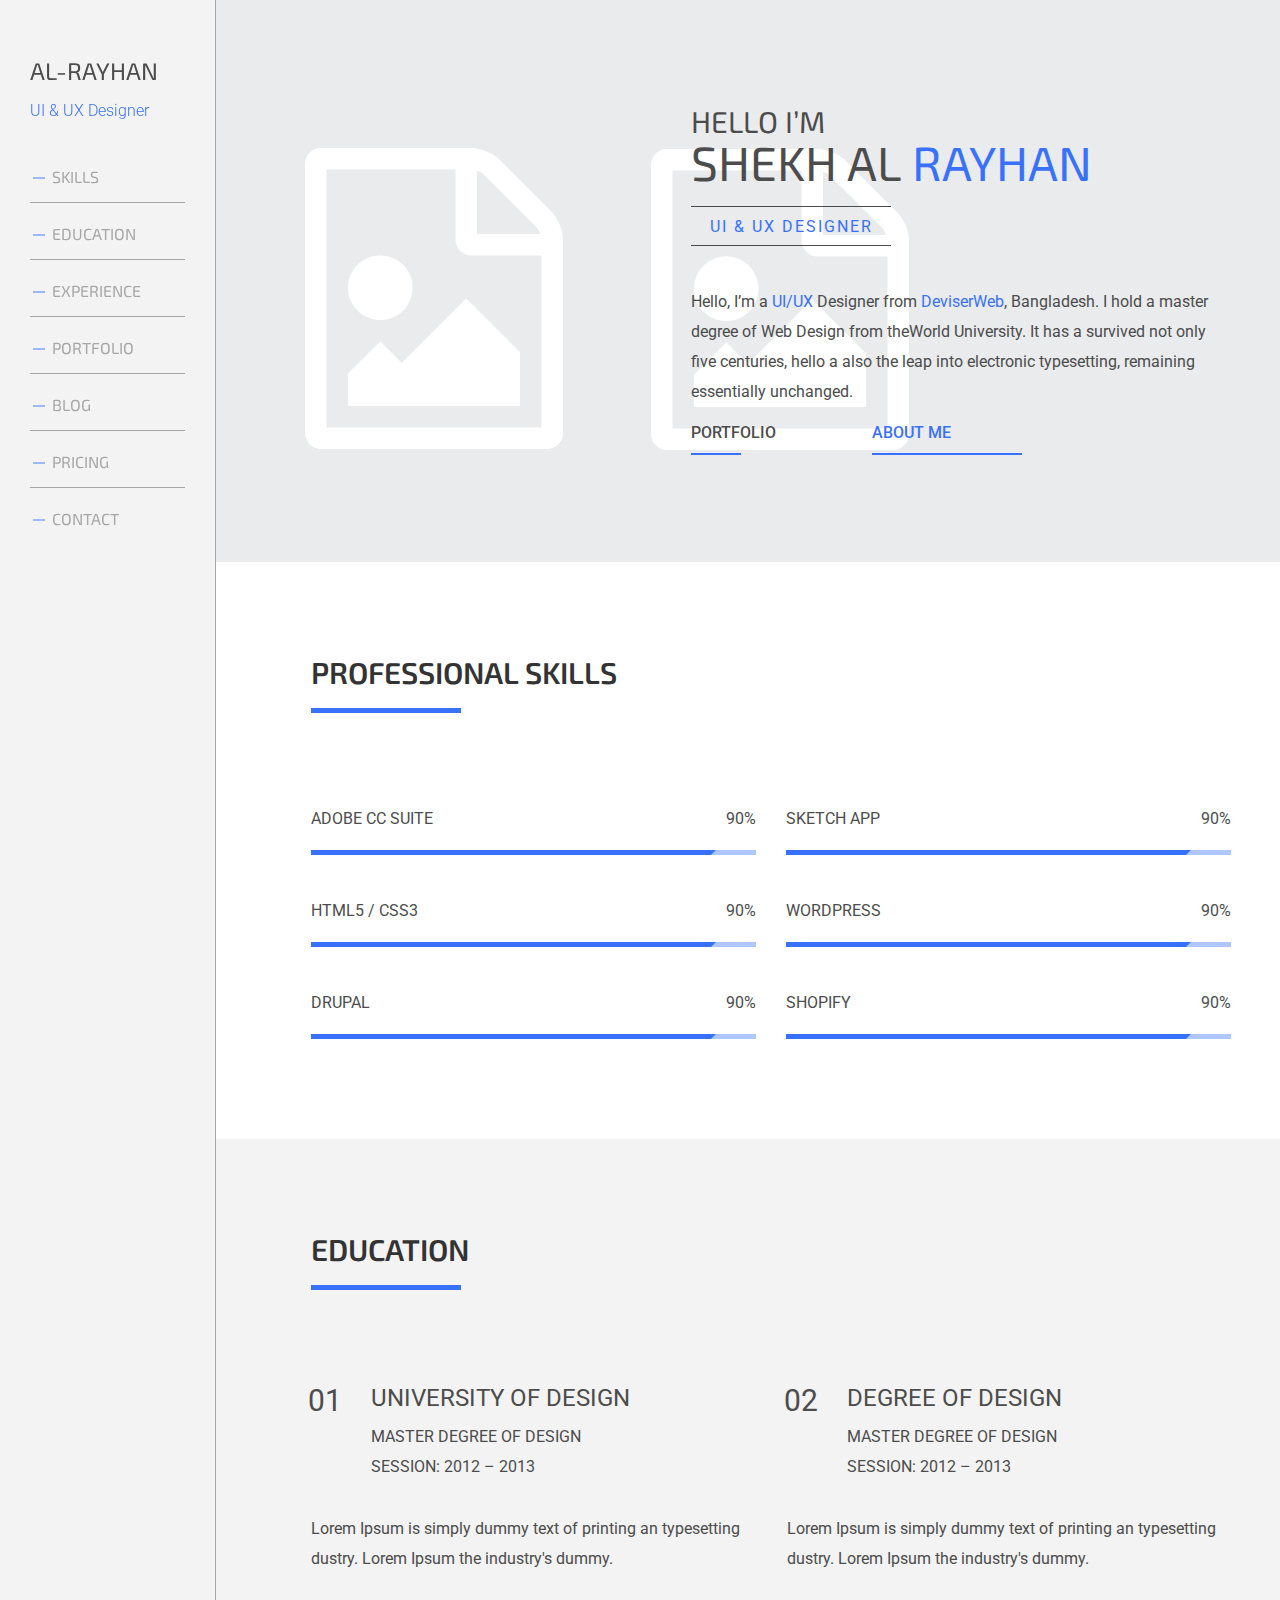
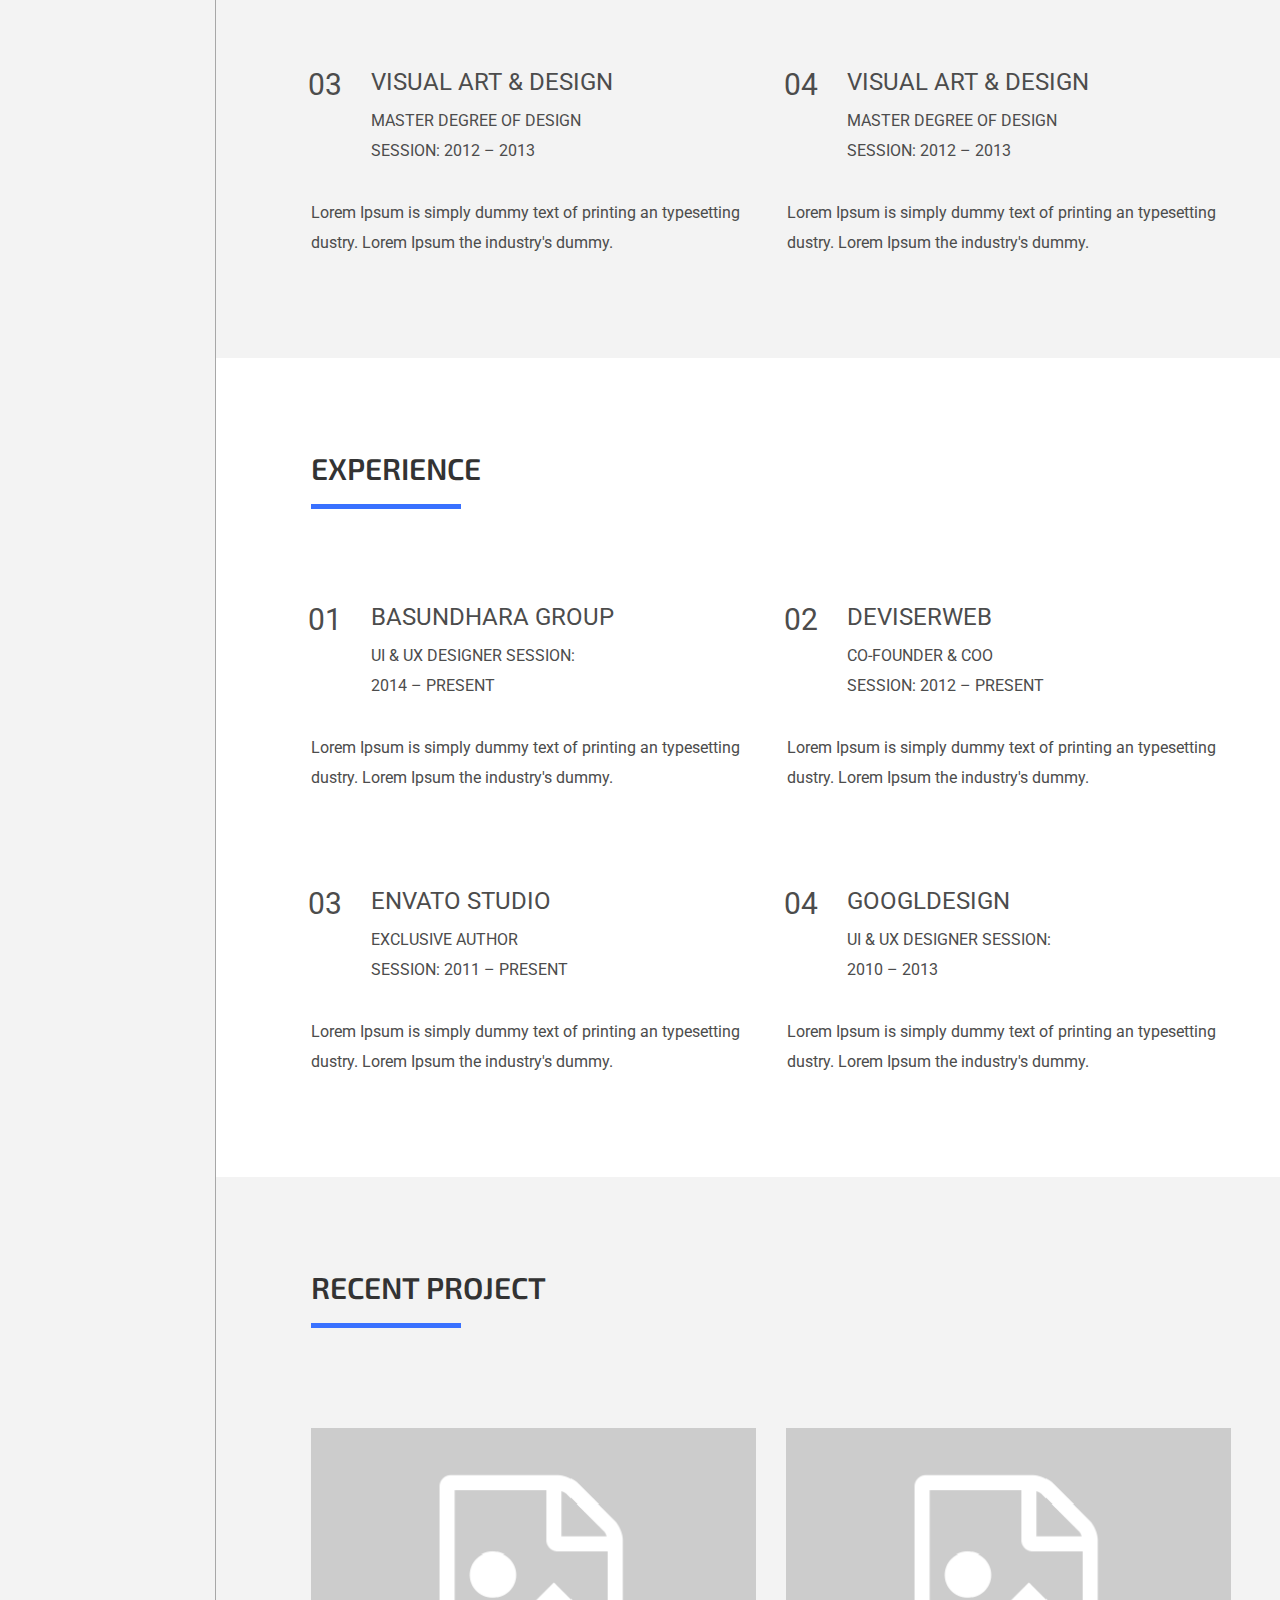
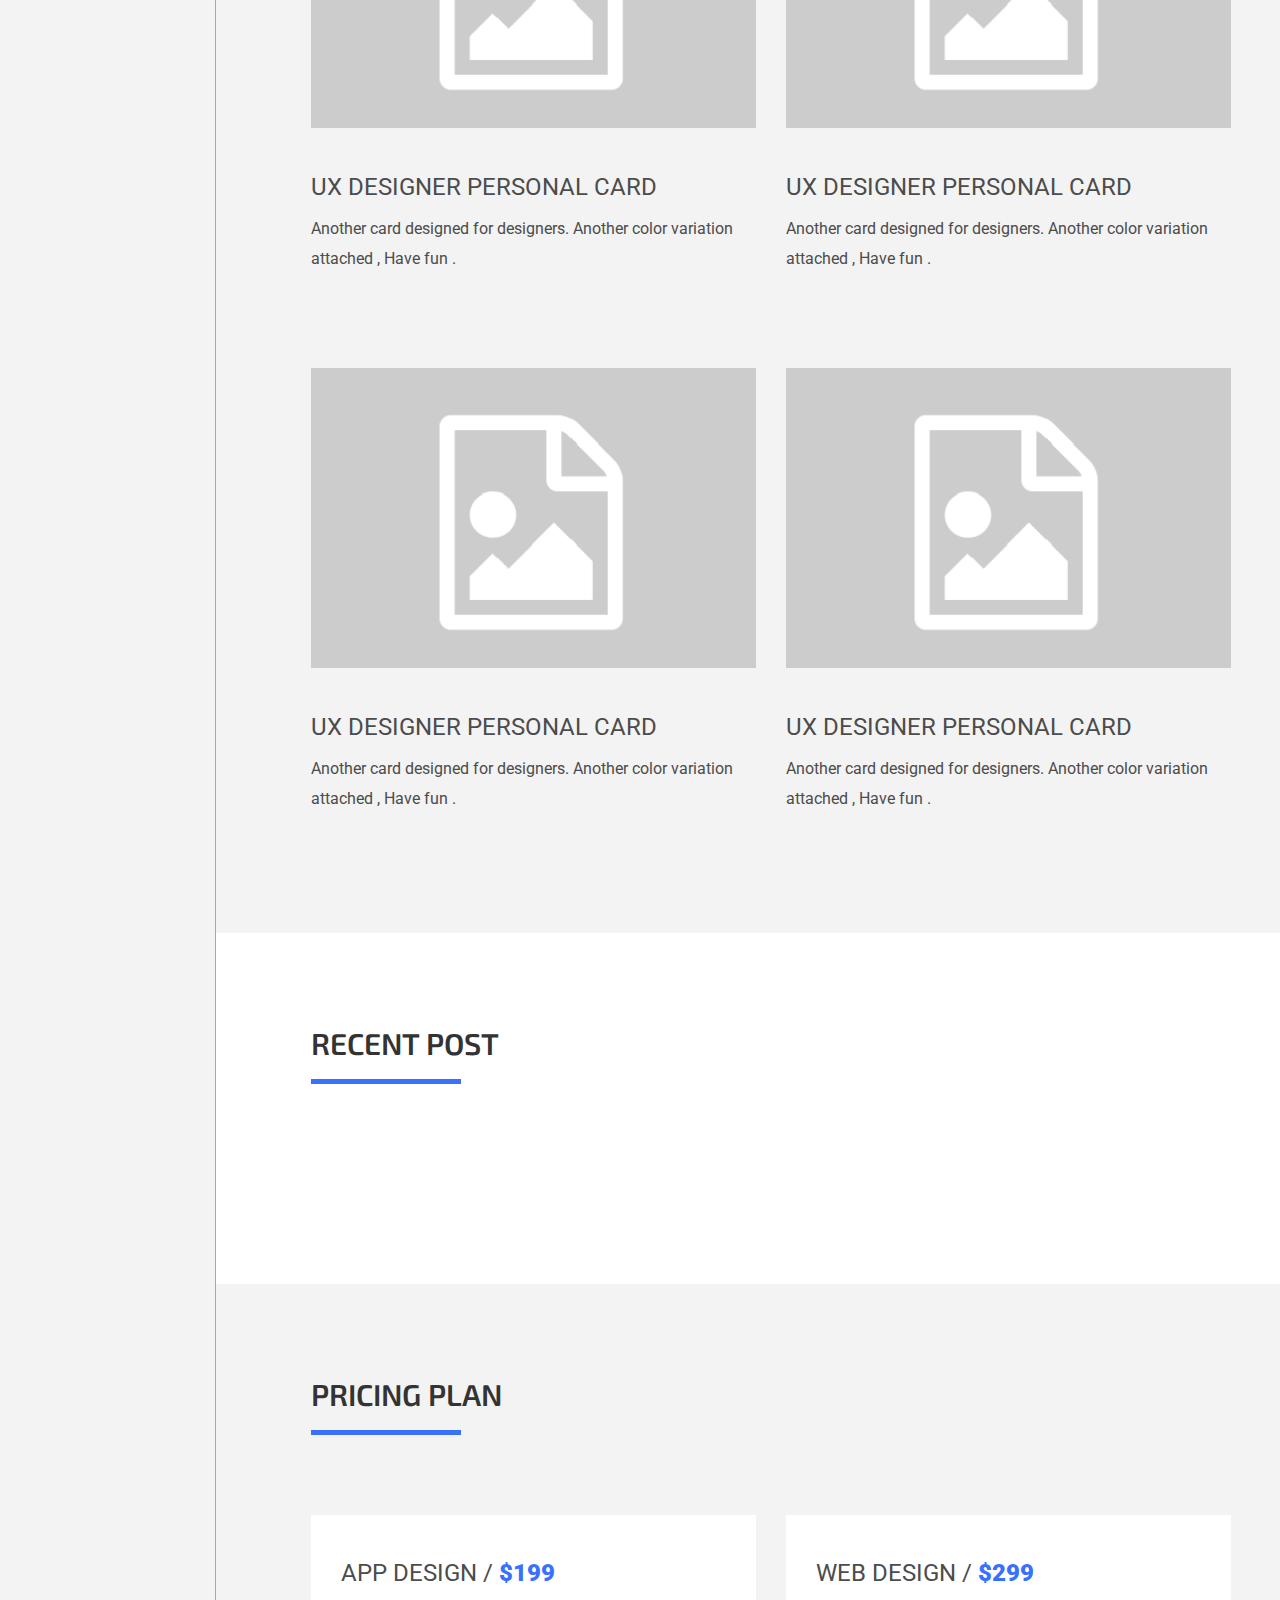
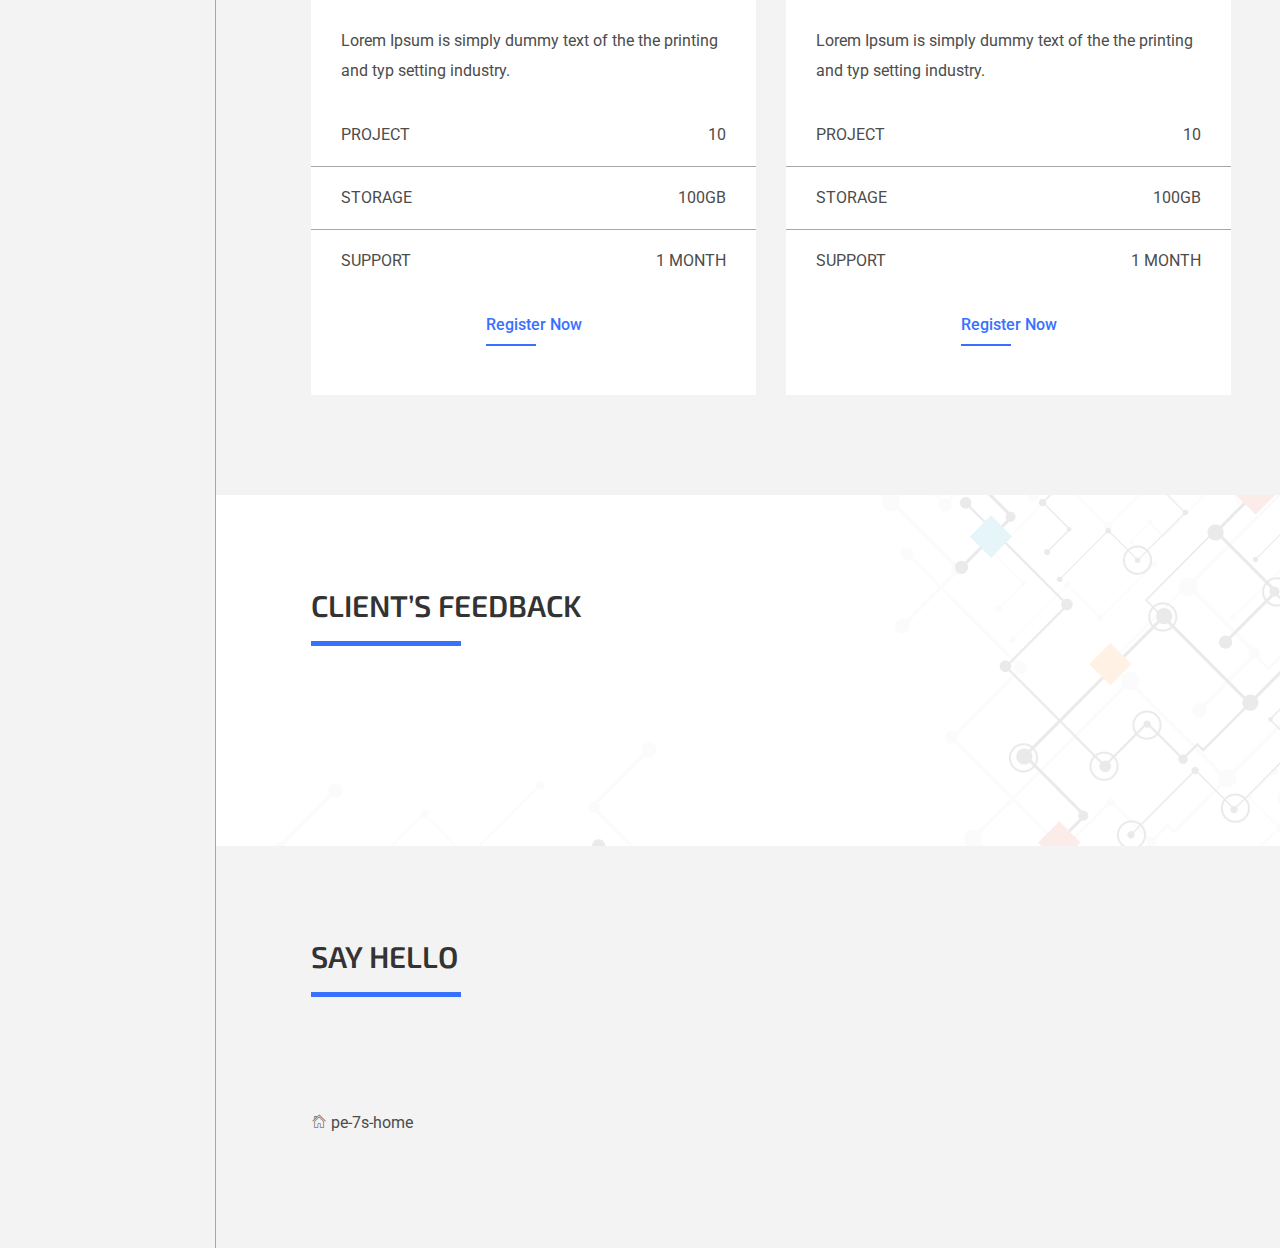
==== For competition/index.html @ 8eac6673 "contunie work for competition in howdyho group" ====
<!DOCTYPE html>
<html lang="en">
<head>
    <meta charset="UTF-8">
    <title>Shekh Al Rayhan`s portfolio</title>

    <link href="https://fonts.googleapis.com/css?family=Exo+2:100,400,600|Roboto:300,400,500,900" rel="stylesheet">
    <link rel="stylesheet" href="fonts/pe-icon-7-stroke/css/pe-icon-7-stroke.css">
    <link rel="stylesheet" href="stylesheets/styles.css">
</head>
<body>
    <header class="header">
        <h1 class="upper" id="aboutMe"><span class="less">Hello I’m </span><br>Shekh Al <span class="text-blue">Rayhan</span></h1>
        <p class="upper text-blue profesion">UI & UX Designer</p>
        <p>Hello, I’m a <span class="text-blue">UI/UX</span> Designer  from <span class="text-blue">DeviserWeb</span>,
            Bangladesh. I hold a master degree of Web Design from theWorld University. It has a survived not only
            five centuries, hello a also the leap into electronic typesetting, remaining essentially unchanged.</p>
        <a href="#portfolio" class="upper">Portfolio</a>
        <a href="#aboutMe" class="upper text-blue me">About Me</a>
    </header>

        <!--  == NAVIGATION ==  -->
    <section class="navigation">
        <h3 class="upper">AL-Rayhan</h3>
        <p class="text-blue">UI & UX Designer</p>
        <nav>
            <ul class="nav-bar">
                <li>
                    <a href="#skills" class="upper">Skills</a>
                </li>
                <li>
                    <a href="#education" class="upper">Education</a>
                </li>
                <li>
                    <a href="#experience" class="upper">Experience</a>
                </li>
                <li>
                    <a href="#portfolio" class="upper">Portfolio</a>
                </li>
                <li>
                    <a href="#" class="upper">Blog</a>
                </li>
                <li>
                    <a href="#" class="upper">Pricing </a>
                </li>
                <li>
                    <a href="#" class="upper">Contact</a>
                </li>
            </ul>
        </nav>
    </section>

        <!-- start PROFESSIONAL SKILLS section-->
    <section class="skills">
        <h2 class="upper" id="skills">Professional skills</h2>
        <ul>
            <li>
                <p class="upper">Adobe CC Suite</p>
                <p class="level-skills">90%</p>
            </li>
            <li>
                <p class="upper">Sketch App</p>
                <p class="level-skills">90%</p>
            </li>
            <li>
                <p class="upper">HTML5 / CSS3</p>
                <p class="level-skills">90%</p>
            </li>
            <li>
                <p class="upper">Wordpress</p>
                <p class="level-skills">90%</p>
            </li>
            <li>
                <p class="upper">Drupal</p>
                <p class="level-skills">90%</p>
            </li>
            <li>
                <p class="upper">Shopify</p>
                <p class="level-skills">90%</p>
            </li>
        </ul>
    </section>

        <!-- start Education section-->
    <section class="education">
        <h2 class="upper" id="education">Education</h2>
        <ul>
            <li>
                <span class="number-li">01</span>
                <div class="header-li">
                    <h3 class="upper">University of Design</h3>
                    <p class="upper">Master degree of design
                        Session: 2012 – 2013</p>
                </div>
                <p>Lorem Ipsum is simply dummy text of printing an typesetting dustry. Lorem Ipsum the
                    industry's dummy.</p>
            </li>
            <li>
                <span class="number-li">02</span>
                <div class="header-li">
                    <h3 class="upper">Degree of Design</h3>
                    <p class="upper">Master degree of design
                        Session: 2012 – 2013</p>
                </div>
                <p>Lorem Ipsum is simply dummy text of printing an typesetting dustry. Lorem Ipsum the
                    industry's dummy.</p>
            </li>
            <li>
                <span class="number-li">03</span>
                <div class="header-li">
                    <h3 class="upper">Visual Art & Design</h3>
                    <p class="upper">Master degree of design
                        Session: 2012 – 2013</p>
                </div>
                <p>Lorem Ipsum is simply dummy text of printing an typesetting dustry. Lorem Ipsum the
                    industry's dummy.</p>
            </li>
            <li>
                <span class="number-li">04</span>
                <div class="header-li">
                    <h3 class="upper">Visual Art & Design</h3>
                    <p class="upper">Master degree of design
                        Session: 2012 – 2013</p>
                </div>
                <p>Lorem Ipsum is simply dummy text of printing an typesetting dustry. Lorem Ipsum the
                    industry's dummy.</p>
            </li>
        </ul>
    </section>

        <!-- start Experience section-->
    <section class="experience">
        <h2 class="upper" id="experience">Experience</h2>
        <ul>
            <li>
                <span class="number-li">01</span>
                <div class="header-li">
                    <h3 class="upper">Basundhara Group</h3>
                    <p class="upper">UI & UX Designer
                        Session: 2014 – Present</p>
                </div>
                <p>Lorem Ipsum is simply dummy text of printing an typesetting dustry. Lorem Ipsum the
                    industry's dummy.</p>
            </li>
            <li>
                <span class="number-li">02</span>
                <div class="header-li">
                    <h3 class="upper">DeviserWeb</h3>
                    <p class="upper">Co-Founder & Coo
                        Session: 2012 – Present</p>
                </div>
                <p>Lorem Ipsum is simply dummy text of printing an typesetting dustry. Lorem Ipsum the
                    industry's dummy.</p>
            </li>
            <li>
                <span class="number-li">03</span>
                <div class="header-li">
                    <h3 class="upper">Envato Studio</h3>
                    <p class="upper">Exclusive author
                        Session: 2011 – Present</p>
                </div>
                <p>Lorem Ipsum is simply dummy text of printing an typesetting dustry. Lorem Ipsum the
                    industry's dummy.</p>
            </li>
            <li>
                <span class="number-li">04</span>
                <div class="header-li">
                    <h3 class="upper">GooglDesign</h3>
                    <p class="upper">UI & UX Designer
                        Session: 2010 – 2013</p>
                </div>
                <p>Lorem Ipsum is simply dummy text of printing an typesetting dustry. Lorem Ipsum the
                    industry's dummy.</p>
            </li>
        </ul>
    </section>

        <!-- start Portfolio section-->
    <section class="portfolio">
        <h2 class="upper" id="portfolio">Recent Project</h2>
        <ul>
            <li>
                <img src="images/portfolio-img.png" alt="Portfolio">
                <h3 class="upper">UX Designer Personal Card</h3>
                <p>Another card designed for designers. Another color variation attached ,  Have fun .</p>
            </li>
            <li>
                <img src="images/portfolio-img.png" alt="Portfolio">
                <h3 class="upper">UX Designer Personal Card</h3>
                <p>Another card designed for designers. Another color variation attached ,  Have fun .</p>
            </li>
            <li>
                <img src="images/portfolio-img.png" alt="Portfolio">
                <h3 class="upper">UX Designer Personal Card</h3>
                <p>Another card designed for designers. Another color variation attached ,  Have fun .</p>
            </li>
            <li>
                <img src="images/portfolio-img.png" alt="Portfolio">
                <h3 class="upper">UX Designer Personal Card</h3>
                <p>Another card designed for designers. Another color variation attached ,  Have fun .</p>
            </li>
        </ul>
    </section>

        <!-- start Recent Post section -->
    <section class="blog">
        <h2 class="upper">Recent Post</h2>

    </section>

        <!-- start Pricing Plan section -->
    <section class="pricing">
        <h2 class="upper">Pricing Plan</h2>
        <div class="examples">
            <div class="price-example">
                <h3 class="upper">App Design / <span class="text-blue">$199</span></h3>
                <p>Lorem Ipsum is simply dummy text of the the printing and typ setting industry.</p>
                <ul>
                    <li class="upper">
                        <p>Project </p>
                        <p>10</p>
                    </li>
                    <li class="upper">
                        <p>Storage</p>
                        <p>100gb</p>
                    </li>
                    <li class="upper">
                        <p>Support</p>
                        <p>1 month</p>
                    </li>
                </ul>
                <a href="#" class="text-blue">Register Now</a>
            </div>
            <div class="price-example">
                <h3 class="upper">Web Design / <span class="text-blue">$299</span></h3>
                <p>Lorem Ipsum is simply dummy text of the the printing and typ setting industry.</p>
                <ul>
                    <li class="upper">
                        <p>Project </p>
                        <p>10</p>
                    </li>
                    <li class="upper">
                        <p>Storage</p>
                        <p>100gb</p>
                    </li>
                    <li class="upper">
                        <p>Support</p>
                        <p>1 month</p>
                    </li>
                </ul>
                <a href="#" class="text-blue">Register Now</a>
            </div>
        </div>
    </section>


        <!-- start Client’s Feedback section -->
    <section class="feedback">
        <h2 class="upper">Client’s Feedback</h2>

    </section>


        <!-- start Say Hello section -->
    <section class="contact">
        <h2 class="upper">Say Hello</h2>
        <div class="flexes">
            <div class="contacts">
                <div class="">
                    <p><i class="pe-7s-home pe-x3"></i> pe-7s-home</p>

                </div>
                <div class=""></div>
                <div class="social">
                    <a href="#"><i class="fa fa-facebook" aria-hidden="true"></i></a>
                    <a href="#"><i class="fa fa-dribbble" aria-hidden="true"></i></a>
                    <a href="#"><i class="fa fa-twitter" aria-hidden="true"></i></a>
                    <a href="#"><i class="fa fa-linkedin" aria-hidden="true"></i></a>
                </div>
            </div>
            <form action="">




            </form>
        </div>


    </section>





</body>
</html>
---- For competition/fonts/pe-icon-7-stroke/css/pe-icon-7-stroke.css ----
@font-face {
	font-family: 'Pe-icon-7-stroke';
	src:url('../fonts/Pe-icon-7-stroke.eot?d7yf1v');
	src:url('../fonts/Pe-icon-7-stroke.eot?#iefixd7yf1v') format('embedded-opentype'),
		url('../fonts/Pe-icon-7-stroke.woff?d7yf1v') format('woff'),
		url('../fonts/Pe-icon-7-stroke.ttf?d7yf1v') format('truetype'),
		url('../fonts/Pe-icon-7-stroke.svg?d7yf1v#Pe-icon-7-stroke') format('svg');
	font-weight: normal;
	font-style: normal;
}

[class^="pe-7s-"], [class*=" pe-7s-"] {
	display: inline-block;
	font-family: 'Pe-icon-7-stroke';
	speak: none;
	font-style: normal;
	font-weight: normal;
	font-variant: normal;
	text-transform: none;
	line-height: 1;

	/* Better Font Rendering =========== */
	-webkit-font-smoothing: antialiased;
	-moz-osx-font-smoothing: grayscale;
}

.pe-7s-album:before {
	content: "\e6aa";
}
.pe-7s-arc:before {
	content: "\e6ab";
}
.pe-7s-back-2:before {
	content: "\e6ac";
}
.pe-7s-bandaid:before {
	content: "\e6ad";
}
.pe-7s-car:before {
	content: "\e6ae";
}
.pe-7s-diamond:before {
	content: "\e6af";
}
.pe-7s-door-lock:before {
	content: "\e6b0";
}
.pe-7s-eyedropper:before {
	content: "\e6b1";
}
.pe-7s-female:before {
	content: "\e6b2";
}
.pe-7s-gym:before {
	content: "\e6b3";
}
.pe-7s-hammer:before {
	content: "\e6b4";
}
.pe-7s-headphones:before {
	content: "\e6b5";
}
.pe-7s-helm:before {
	content: "\e6b6";
}
.pe-7s-hourglass:before {
	content: "\e6b7";
}
.pe-7s-leaf:before {
	content: "\e6b8";
}
.pe-7s-magic-wand:before {
	content: "\e6b9";
}
.pe-7s-male:before {
	content: "\e6ba";
}
.pe-7s-map-2:before {
	content: "\e6bb";
}
.pe-7s-next-2:before {
	content: "\e6bc";
}
.pe-7s-paint-bucket:before {
	content: "\e6bd";
}
.pe-7s-pendrive:before {
	content: "\e6be";
}
.pe-7s-photo:before {
	content: "\e6bf";
}
.pe-7s-piggy:before {
	content: "\e6c0";
}
.pe-7s-plugin:before {
	content: "\e6c1";
}
.pe-7s-refresh-2:before {
	content: "\e6c2";
}
.pe-7s-rocket:before {
	content: "\e6c3";
}
.pe-7s-settings:before {
	content: "\e6c4";
}
.pe-7s-shield:before {
	content: "\e6c5";
}
.pe-7s-smile:before {
	content: "\e6c6";
}
.pe-7s-usb:before {
	content: "\e6c7";
}
.pe-7s-vector:before {
	content: "\e6c8";
}
.pe-7s-wine:before {
	content: "\e6c9";
}
.pe-7s-cloud-upload:before {
	content: "\e68a";
}
.pe-7s-cash:before {
	content: "\e68c";
}
.pe-7s-close:before {
	content: "\e680";
}
.pe-7s-bluetooth:before {
	content: "\e68d";
}
.pe-7s-cloud-download:before {
	content: "\e68b";
}
.pe-7s-way:before {
	content: "\e68e";
}
.pe-7s-close-circle:before {
	content: "\e681";
}
.pe-7s-id:before {
	content: "\e68f";
}
.pe-7s-angle-up:before {
	content: "\e682";
}
.pe-7s-wristwatch:before {
	content: "\e690";
}
.pe-7s-angle-up-circle:before {
	content: "\e683";
}
.pe-7s-world:before {
	content: "\e691";
}
.pe-7s-angle-right:before {
	content: "\e684";
}
.pe-7s-volume:before {
	content: "\e692";
}
.pe-7s-angle-right-circle:before {
	content: "\e685";
}
.pe-7s-users:before {
	content: "\e693";
}
.pe-7s-angle-left:before {
	content: "\e686";
}
.pe-7s-user-female:before {
	content: "\e694";
}
.pe-7s-angle-left-circle:before {
	content: "\e687";
}
.pe-7s-up-arrow:before {
	content: "\e695";
}
.pe-7s-angle-down:before {
	content: "\e688";
}
.pe-7s-switch:before {
	content: "\e696";
}
.pe-7s-angle-down-circle:before {
	content: "\e689";
}
.pe-7s-scissors:before {
	content: "\e697";
}
.pe-7s-wallet:before {
	content: "\e600";
}
.pe-7s-safe:before {
	content: "\e698";
}
.pe-7s-volume2:before {
	content: "\e601";
}
.pe-7s-volume1:before {
	content: "\e602";
}
.pe-7s-voicemail:before {
	content: "\e603";
}
.pe-7s-video:before {
	content: "\e604";
}
.pe-7s-user:before {
	content: "\e605";
}
.pe-7s-upload:before {
	content: "\e606";
}
.pe-7s-unlock:before {
	content: "\e607";
}
.pe-7s-umbrella:before {
	content: "\e608";
}
.pe-7s-trash:before {
	content: "\e609";
}
.pe-7s-tools:before {
	content: "\e60a";
}
.pe-7s-timer:before {
	content: "\e60b";
}
.pe-7s-ticket:before {
	content: "\e60c";
}
.pe-7s-target:before {
	content: "\e60d";
}
.pe-7s-sun:before {
	content: "\e60e";
}
.pe-7s-study:before {
	content: "\e60f";
}
.pe-7s-stopwatch:before {
	content: "\e610";
}
.pe-7s-star:before {
	content: "\e611";
}
.pe-7s-speaker:before {
	content: "\e612";
}
.pe-7s-signal:before {
	content: "\e613";
}
.pe-7s-shuffle:before {
	content: "\e614";
}
.pe-7s-shopbag:before {
	content: "\e615";
}
.pe-7s-share:before {
	content: "\e616";
}
.pe-7s-server:before {
	content: "\e617";
}
.pe-7s-search:before {
	content: "\e618";
}
.pe-7s-film:before {
	content: "\e6a5";
}
.pe-7s-science:before {
	content: "\e619";
}
.pe-7s-disk:before {
	content: "\e6a6";
}
.pe-7s-ribbon:before {
	content: "\e61a";
}
.pe-7s-repeat:before {
	content: "\e61b";
}
.pe-7s-refresh:before {
	content: "\e61c";
}
.pe-7s-add-user:before {
	content: "\e6a9";
}
.pe-7s-refresh-cloud:before {
	content: "\e61d";
}
.pe-7s-paperclip:before {
	content: "\e69c";
}
.pe-7s-radio:before {
	content: "\e61e";
}
.pe-7s-note2:before {
	content: "\e69d";
}
.pe-7s-print:before {
	content: "\e61f";
}
.pe-7s-network:before {
	content: "\e69e";
}
.pe-7s-prev:before {
	content: "\e620";
}
.pe-7s-mute:before {
	content: "\e69f";
}
.pe-7s-power:before {
	content: "\e621";
}
.pe-7s-medal:before {
	content: "\e6a0";
}
.pe-7s-portfolio:before {
	content: "\e622";
}
.pe-7s-like2:before {
	content: "\e6a1";
}
.pe-7s-plus:before {
	content: "\e623";
}
.pe-7s-left-arrow:before {
	content: "\e6a2";
}
.pe-7s-play:before {
	content: "\e624";
}
.pe-7s-key:before {
	content: "\e6a3";
}
.pe-7s-plane:before {
	content: "\e625";
}
.pe-7s-joy:before {
	content: "\e6a4";
}
.pe-7s-photo-gallery:before {
	content: "\e626";
}
.pe-7s-pin:before {
	content: "\e69b";
}
.pe-7s-phone:before {
	content: "\e627";
}
.pe-7s-plug:before {
	content: "\e69a";
}
.pe-7s-pen:before {
	content: "\e628";
}
.pe-7s-right-arrow:before {
	content: "\e699";
}
.pe-7s-paper-plane:before {
	content: "\e629";
}
.pe-7s-delete-user:before {
	content: "\e6a7";
}
.pe-7s-paint:before {
	content: "\e62a";
}
.pe-7s-bottom-arrow:before {
	content: "\e6a8";
}
.pe-7s-notebook:before {
	content: "\e62b";
}
.pe-7s-note:before {
	content: "\e62c";
}
.pe-7s-next:before {
	content: "\e62d";
}
.pe-7s-news-paper:before {
	content: "\e62e";
}
.pe-7s-musiclist:before {
	content: "\e62f";
}
.pe-7s-music:before {
	content: "\e630";
}
.pe-7s-mouse:before {
	content: "\e631";
}
.pe-7s-more:before {
	content: "\e632";
}
.pe-7s-moon:before {
	content: "\e633";
}
.pe-7s-monitor:before {
	content: "\e634";
}
.pe-7s-micro:before {
	content: "\e635";
}
.pe-7s-menu:before {
	content: "\e636";
}
.pe-7s-map:before {
	content: "\e637";
}
.pe-7s-map-marker:before {
	content: "\e638";
}
.pe-7s-mail:before {
	content: "\e639";
}
.pe-7s-mail-open:before {
	content: "\e63a";
}
.pe-7s-mail-open-file:before {
	content: "\e63b";
}
.pe-7s-magnet:before {
	content: "\e63c";
}
.pe-7s-loop:before {
	content: "\e63d";
}
.pe-7s-look:before {
	content: "\e63e";
}
.pe-7s-lock:before {
	content: "\e63f";
}
.pe-7s-lintern:before {
	content: "\e640";
}
.pe-7s-link:before {
	content: "\e641";
}
.pe-7s-like:before {
	content: "\e642";
}
.pe-7s-light:before {
	content: "\e643";
}
.pe-7s-less:before {
	content: "\e644";
}
.pe-7s-keypad:before {
	content: "\e645";
}
.pe-7s-junk:before {
	content: "\e646";
}
.pe-7s-info:before {
	content: "\e647";
}
.pe-7s-home:before {
	content: "\e648";
}
.pe-7s-help2:before {
	content: "\e649";
}
.pe-7s-help1:before {
	content: "\e64a";
}
.pe-7s-graph3:before {
	content: "\e64b";
}
.pe-7s-graph2:before {
	content: "\e64c";
}
.pe-7s-graph1:before {
	content: "\e64d";
}
.pe-7s-graph:before {
	content: "\e64e";
}
.pe-7s-global:before {
	content: "\e64f";
}
.pe-7s-gleam:before {
	content: "\e650";
}
.pe-7s-glasses:before {
	content: "\e651";
}
.pe-7s-gift:before {
	content: "\e652";
}
.pe-7s-folder:before {
	content: "\e653";
}
.pe-7s-flag:before {
	content: "\e654";
}
.pe-7s-filter:before {
	content: "\e655";
}
.pe-7s-file:before {
	content: "\e656";
}
.pe-7s-expand1:before {
	content: "\e657";
}
.pe-7s-exapnd2:before {
	content: "\e658";
}
.pe-7s-edit:before {
	content: "\e659";
}
.pe-7s-drop:before {
	content: "\e65a";
}
.pe-7s-drawer:before {
	content: "\e65b";
}
.pe-7s-download:before {
	content: "\e65c";
}
.pe-7s-display2:before {
	content: "\e65d";
}
.pe-7s-display1:before {
	content: "\e65e";
}
.pe-7s-diskette:before {
	content: "\e65f";
}
.pe-7s-date:before {
	content: "\e660";
}
.pe-7s-cup:before {
	content: "\e661";
}
.pe-7s-culture:before {
	content: "\e662";
}
.pe-7s-crop:before {
	content: "\e663";
}
.pe-7s-credit:before {
	content: "\e664";
}
.pe-7s-copy-file:before {
	content: "\e665";
}
.pe-7s-config:before {
	content: "\e666";
}
.pe-7s-compass:before {
	content: "\e667";
}
.pe-7s-comment:before {
	content: "\e668";
}
.pe-7s-coffee:before {
	content: "\e669";
}
.pe-7s-cloud:before {
	content: "\e66a";
}
.pe-7s-clock:before {
	content: "\e66b";
}
.pe-7s-check:before {
	content: "\e66c";
}
.pe-7s-chat:before {
	content: "\e66d";
}
.pe-7s-cart:before {
	content: "\e66e";
}
.pe-7s-camera:before {
	content: "\e66f";
}
.pe-7s-call:before {
	content: "\e670";
}
.pe-7s-calculator:before {
	content: "\e671";
}
.pe-7s-browser:before {
	content: "\e672";
}
.pe-7s-box2:before {
	content: "\e673";
}
.pe-7s-box1:before {
	content: "\e674";
}
.pe-7s-bookmarks:before {
	content: "\e675";
}
.pe-7s-bicycle:before {
	content: "\e676";
}
.pe-7s-bell:before {
	content: "\e677";
}
.pe-7s-battery:before {
	content: "\e678";
}
.pe-7s-ball:before {
	content: "\e679";
}
.pe-7s-back:before {
	content: "\e67a";
}
.pe-7s-attention:before {
	content: "\e67b";
}
.pe-7s-anchor:before {
	content: "\e67c";
}
.pe-7s-albums:before {
	content: "\e67d";
}
.pe-7s-alarm:before {
	content: "\e67e";
}
.pe-7s-airplay:before {
	content: "\e67f";
}
---- For competition/stylesheets/styles.css ----
/* line 2, ../sass/_helper-classes.scss */
.text-blue {
  color: #3971ff;
}
/* line 6, ../sass/_helper-classes.scss */
.text-center {
  text-align: center;
}

/* line 11, ../sass/_helper-classes.scss */
.upper {
  text-transform: uppercase;
}

/* line 15, ../sass/_helper-classes.scss */
a, a:hover {
  text-decoration: none;
}

/* line 19, ../sass/_helper-classes.scss */
section {
  padding: 0 0 100px 95px;
}

/* line 23, ../sass/_helper-classes.scss */
.flexes {
  display: flex;
}

/*

.just-c-center {
  justify-content: center;
}

.just-c-sp-b {
  justify-content: space-between;
}

.just-c-sp-ar {
  justify-content: space-around;
}

.hidden, .hidden-text {
  display: none;
}*/
/* line 4, ../sass/styles.scss */
body {
  font-family: "Roboto", sans-serif;
  position: relative;
  margin: 0 0 0 215px;
  color: #4c4c4c;
  background-color: #f3f3f3;
  border-left: 1px solid #a7a7a7;
}

/* line 13, ../sass/styles.scss */
h1 {
  margin: 0;
  font-size: 48px;
  line-height: 48px;
  font-weight: 400;
  font-family: "Exo 2", sans-serif;
}

/* line 21, ../sass/styles.scss */
h2 {
  padding-top: 100px;
  margin: 0 0 100px 0;
  font: 600 30px/21px "Exo 2", sans-serif;
  color: #333;
  padding-bottom: 30px;
  position: relative;
}
/* line 29, ../sass/styles.scss */
h2:after {
  content: '';
  position: absolute;
  bottom: 0;
  left: 0;
  width: 150px;
  height: 5px;
  background-color: #3971ff;
}

/* line 40, ../sass/styles.scss */
h3 {
  margin: 0 0 24px 0;
  font: 400 24px/17px "Roboto", sans-serif;
}

/* line 45, ../sass/styles.scss */
p {
  font-size: 16px;
}

/*-----------HEADER section----------*/
/* line 52, ../sass/styles.scss */
.header {
  background: url(../images/image-background.png);
  padding: 90px 0 120px 475px;
}
/* line 57, ../sass/styles.scss */
.header .less {
  font-size: 30px;
  line-height: 21px;
  margin-bottom: 17px;
}
/* line 63, ../sass/styles.scss */
.header .profesion {
  border-top: 1px solid #4c4c4c;
  border-bottom: 1px solid #4c4c4c;
  padding: 14px 0 12px 19px;
  margin-top: 20px;
  margin-bottom: 41px;
  width: 181px;
  line-height: 12px;
  letter-spacing: 2px;
}
/* line 74, ../sass/styles.scss */
.header p {
  width: 535px;
  line-height: 30px;
}
/* line 79, ../sass/styles.scss */
.header a {
  font-weight: 500;
  line-height: 12px;
  padding: 0 62px 13px 0;
  margin-right: 30px;
  color: #4c4c4c;
  position: relative;
  transition: .3s;
}
/* line 88, ../sass/styles.scss */
.header a:before {
  content: "";
  width: 50px;
  height: 2px;
  position: absolute;
  bottom: 0;
  left: 0;
  background-color: #3971ff;
}
/* line 99, ../sass/styles.scss */
.header .me {
  color: #3971ff;
}
/* line 102, ../sass/styles.scss */
.header .me:before {
  width: 150px;
}
/* line 107, ../sass/styles.scss */
.header:before {
  content: '';
  top: 148px;
  left: 89px;
  width: 258px;
  height: 301px;
  background: url(../images/profile-image.png);
  position: absolute;
}

/*---------NAVIGATION section--------*/
/* line 119, ../sass/styles.scss */
.navigation {
  position: fixed;
  top: 0;
  left: 0;
  padding: 62px 0 0 30px;
  font-family: "Exo 2", sans-serif;
}
/* line 126, ../sass/styles.scss */
.navigation h3 {
  margin-bottom: 23px;
  font-family: "Exo 2", sans-serif;
}
/* line 130, ../sass/styles.scss */
.navigation p {
  margin-bottom: 27px;
  font: 300 16px/17px "Roboto", sans-serif;
}
/* line 135, ../sass/styles.scss */
.navigation .nav-bar {
  list-style: none;
  margin: 0;
  padding: 0;
}
/* line 140, ../sass/styles.scss */
.navigation .nav-bar li {
  width: 155px;
  border-bottom: 1px solid #a7a7a7;
  padding: 21px 0 16px 0;
}
/* line 145, ../sass/styles.scss */
.navigation .nav-bar li:last-child {
  border: none;
}
/* line 149, ../sass/styles.scss */
.navigation .nav-bar li a {
  position: relative;
  padding-left: 22px;
  line-height: 11px;
  color: #a7a7a7;
  transition: .3s;
}
/* line 156, ../sass/styles.scss */
.navigation .nav-bar li a:before {
  content: "";
  position: absolute;
  top: 50%;
  left: 3px;
  width: 12px;
  height: 2px;
  background-color: #9db7f9;
  transition: .3s;
}
/* line 169, ../sass/styles.scss */
.navigation .nav-bar li:hover a {
  color: #4c4c4c;
  padding-left: 35px;
}
/* line 173, ../sass/styles.scss */
.navigation .nav-bar li:hover a:before {
  left: 5px;
  width: 24px;
  background-color: #3971ff;
}

/*------PROFESSIONAL SKILLS section---*/
/* line 185, ../sass/styles.scss */
.skills {
  background-color: #fff;
  padding-bottom: 50px;
}
/* line 189, ../sass/styles.scss */
.skills ul {
  display: flex;
  flex-wrap: wrap;
  list-style: none;
  margin: 0;
  padding: 0;
}
/* line 197, ../sass/styles.scss */
.skills li {
  display: flex;
  justify-content: space-between;
  width: 445px;
  margin: 0 30px 50px 0;
  padding-bottom: 25px;
  border-bottom: 5px solid #b0c6ff;
  position: relative;
}
/* line 206, ../sass/styles.scss */
.skills li:before {
  content: '';
  position: absolute;
  background-color: #3971ff;
  height: 5px;
  width: 400px;
  bottom: -5px;
  left: 0;
}
/* line 216, ../sass/styles.scss */
.skills li:after {
  content: '';
  position: absolute;
  bottom: -5px;
  left: 395px;
  height: 0;
  width: 0;
  border-top: 5px solid #3971ff;
  border-right: 5px solid transparent;
  border-left: 5px solid transparent;
}
/* line 229, ../sass/styles.scss */
.skills p {
  line-height: 12px;
  margin: 0;
}

/*---------EDUCATION section---------*/
/* line 236, ../sass/styles.scss */
.education, .experience {
  padding-bottom: 0;
}
/* line 239, ../sass/styles.scss */
.education ul, .experience ul {
  display: flex;
  flex-wrap: wrap;
  list-style: none;
  margin: 0;
  padding: 0;
}
/* line 246, ../sass/styles.scss */
.education ul li, .experience ul li {
  width: 435px;
  margin: 0 41px 100px 0;
  position: relative;
}
/* line 253, ../sass/styles.scss */
.education ul li:hover .number-li, .experience ul li:hover .number-li {
  color: #3971ff;
}
/* line 257, ../sass/styles.scss */
.education ul li:hover h3, .experience ul li:hover h3 {
  color: #3971ff;
}
/* line 263, ../sass/styles.scss */
.education ul .number-li, .experience ul .number-li {
  position: absolute;
  top: 0;
  left: -3px;
  font-size: 30px;
  line-height: 22px;
  transition: .3s;
}
/* line 272, ../sass/styles.scss */
.education ul .header-li, .experience ul .header-li {
  margin-left: 60px;
}
/* line 275, ../sass/styles.scss */
.education ul .header-li h3, .experience ul .header-li h3 {
  line-height: 17px;
  margin-bottom: 0;
  transition: .3s;
}
/* line 281, ../sass/styles.scss */
.education ul .header-li p, .experience ul .header-li p {
  width: 215px;
  margin: 15px 0 32px 0;
}
/* line 287, ../sass/styles.scss */
.education ul p, .experience ul p {
  line-height: 30px;
  margin-bottom: 0;
}

/*--------EXPERIENCE section---------*/
/* line 295, ../sass/styles.scss */
.experience {
  background-color: #fff;
}

/*---------PORTFOLIO section---------*/
/* line 301, ../sass/styles.scss */
.portfolio {
  padding-bottom: 25px;
}
/* line 304, ../sass/styles.scss */
.portfolio ul {
  display: flex;
  flex-wrap: wrap;
  list-style: none;
  margin: 0;
  padding: 0;
}
/* line 311, ../sass/styles.scss */
.portfolio ul li {
  padding: 0;
  width: 445px;
  margin: 0 30px 78px 0;
  position: relative;
}
/* line 317, ../sass/styles.scss */
.portfolio ul li:before {
  content: '';
  position: absolute;
  z-index: 5;
  top: 0;
  left: 0;
  width: 445px;
  height: 300px;
  opacity: 0;
  background-color: #f3f3f3;
  transition: .3s;
}
/* line 332, ../sass/styles.scss */
.portfolio ul li:hover:before {
  opacity: 0.95;
}
/* line 336, ../sass/styles.scss */
.portfolio ul li:hover:after {
  content: '+';
  position: absolute;
  top: 122px;
  left: 193px;
  z-index: 10;
  color: #3971ff;
  font-family: "Exo 2", sans-serif;
  font-size: 142px;
  font-weight: 100;
  line-height: 59px;
  text-transform: uppercase;
}
/* line 350, ../sass/styles.scss */
.portfolio ul li:hover img {
  box-shadow: 0 10px 10px rgba(0, 0, 0, 0.2);
}
/* line 356, ../sass/styles.scss */
.portfolio ul img {
  width: 445px;
  height: 300px;
  margin-bottom: 47px;
  transition: .3s;
}
/* line 363, ../sass/styles.scss */
.portfolio ul h3 {
  margin-bottom: 18px;
}
/* line 367, ../sass/styles.scss */
.portfolio ul p {
  line-height: 30px;
}

/*---------RECENT POST section---------*/
/* line 375, ../sass/styles.scss */
.blog {
  background-color: #fff;
}

/*---------PRICING PLAN section---------*/
/* line 384, ../sass/styles.scss */
.pricing h2 {
  margin-bottom: 80px;
}
/* line 388, ../sass/styles.scss */
.pricing p {
  line-height: 30px;
}
/* line 392, ../sass/styles.scss */
.pricing .examples {
  display: flex;
  flex-wrap: wrap;
}
/* line 397, ../sass/styles.scss */
.pricing .price-example {
  background-color: #fff;
  width: 385px;
  padding: 50px 30px 55px 30px;
  margin-right: 30px;
}
/* line 403, ../sass/styles.scss */
.pricing .price-example h3 {
  padding-bottom: 20px;
}
/* line 407, ../sass/styles.scss */
.pricing .price-example span {
  font-weight: 900;
}
/* line 411, ../sass/styles.scss */
.pricing .price-example:hover {
  box-shadow: 0 10px 10px rgba(0, 0, 0, 0.2);
}
/* line 414, ../sass/styles.scss */
.pricing .price-example:hover a:after {
  width: 150px;
}
/* line 420, ../sass/styles.scss */
.pricing ul {
  padding: 0;
  margin: 18px -30px;
}
/* line 425, ../sass/styles.scss */
.pricing li {
  display: flex;
  justify-content: space-between;
  padding: 0 30px;
  border-bottom: 1px solid #a7a7a7;
}
/* line 431, ../sass/styles.scss */
.pricing li:last-child {
  border-bottom: none;
}
/* line 436, ../sass/styles.scss */
.pricing a {
  text-decoration: none;
  border: none;
  background-color: transparent;
  font-weight: 500;
  line-height: 30px;
  margin-left: 145px;
  width: 150px;
  padding-bottom: 12px;
  position: relative;
}
/* line 447, ../sass/styles.scss */
.pricing a:after {
  content: "";
  position: absolute;
  bottom: 0;
  left: 0;
  width: 50px;
  height: 2px;
  background-color: #3971ff;
  transition: .3s;
}

/*---------CLIENT'S FEEDBACK section---------*/
/* line 461, ../sass/styles.scss */
.feedback {
  background-image: url("../images/background-feedback.png");
}

/*---------SAY HELLO (contact) section---------*/
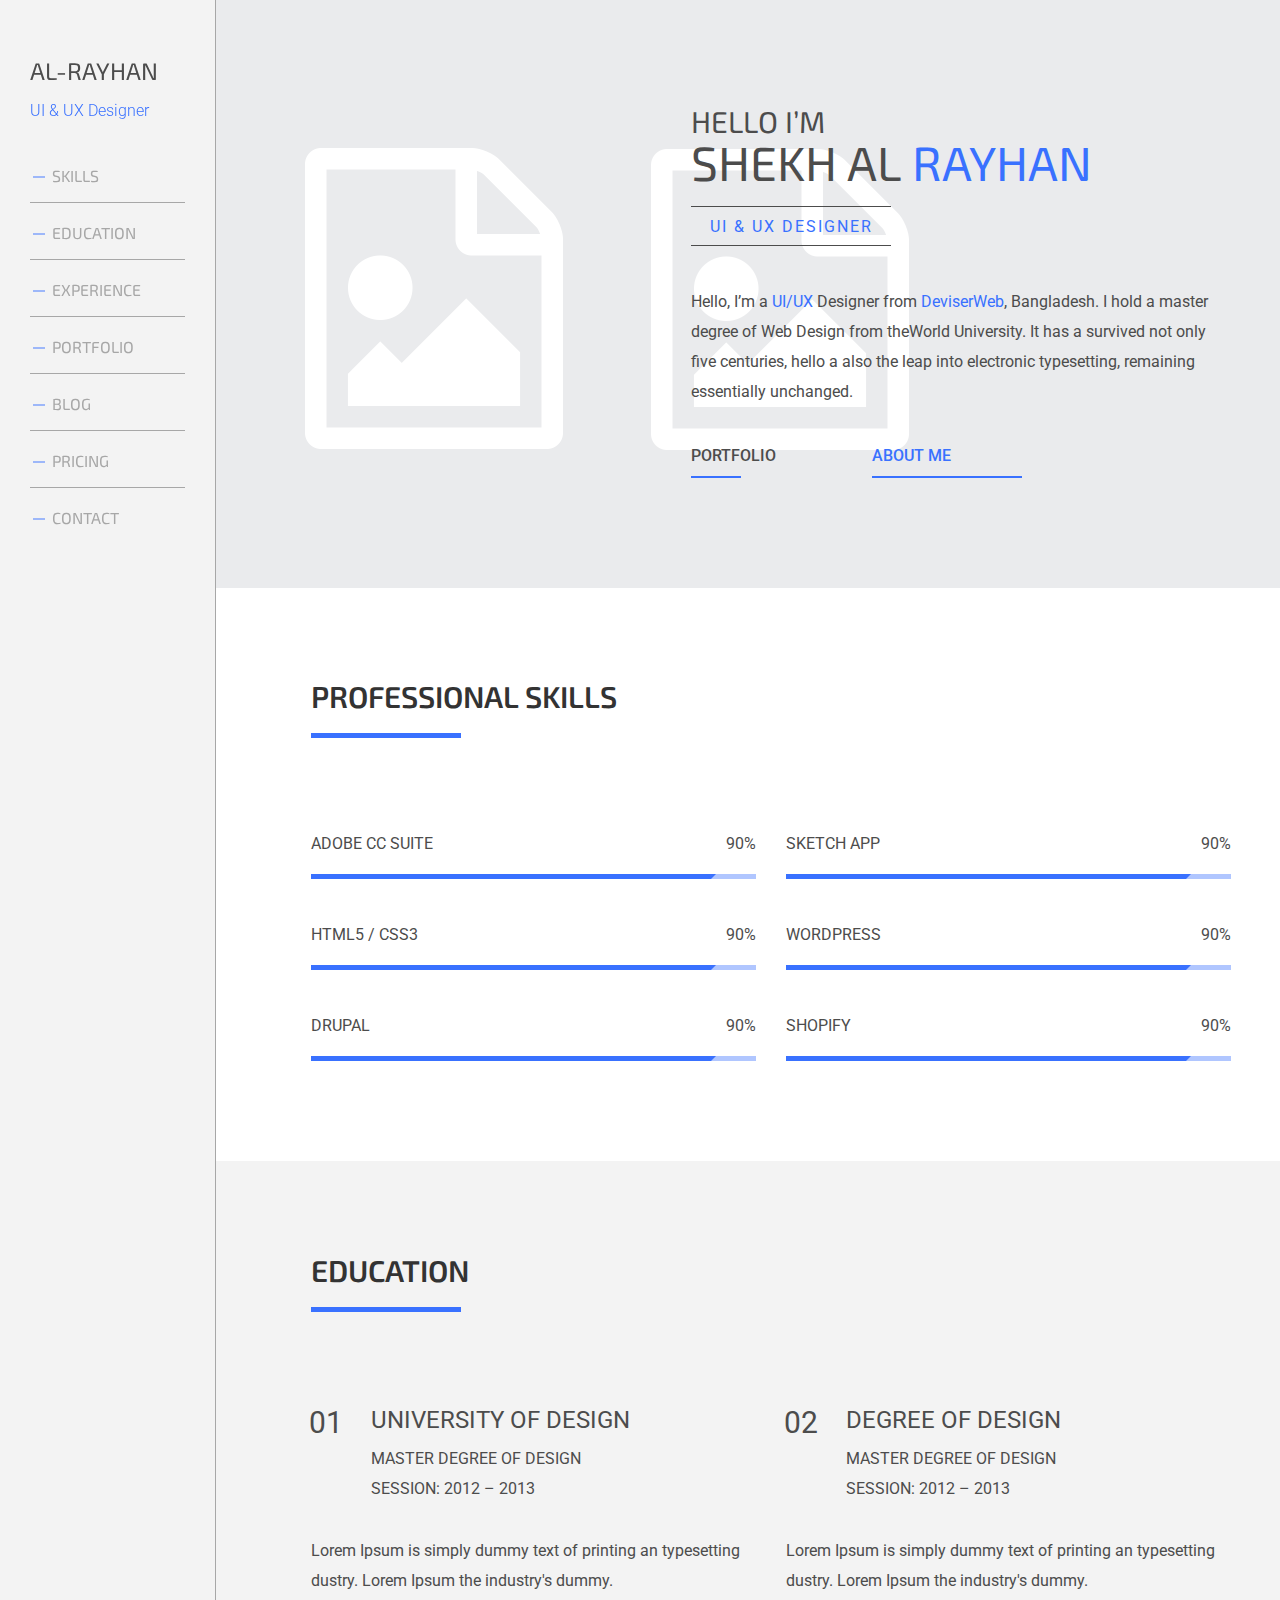
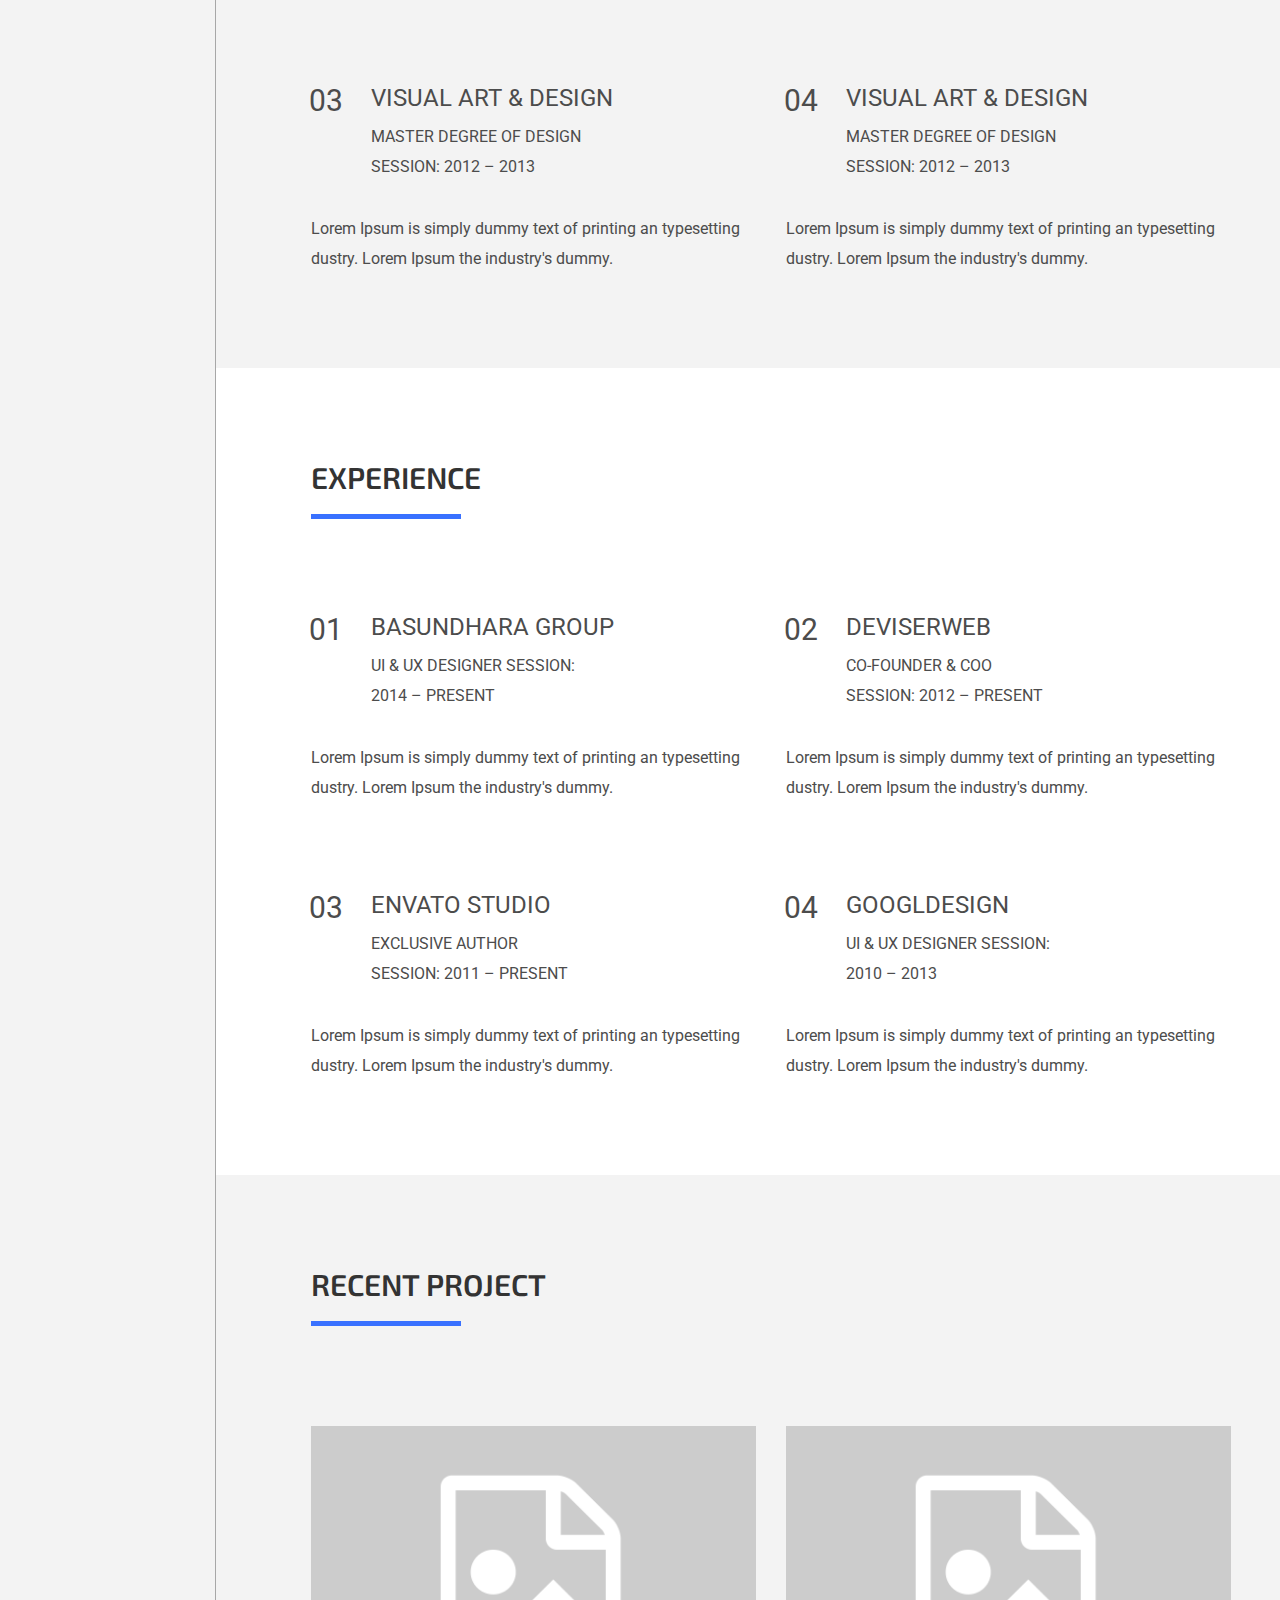
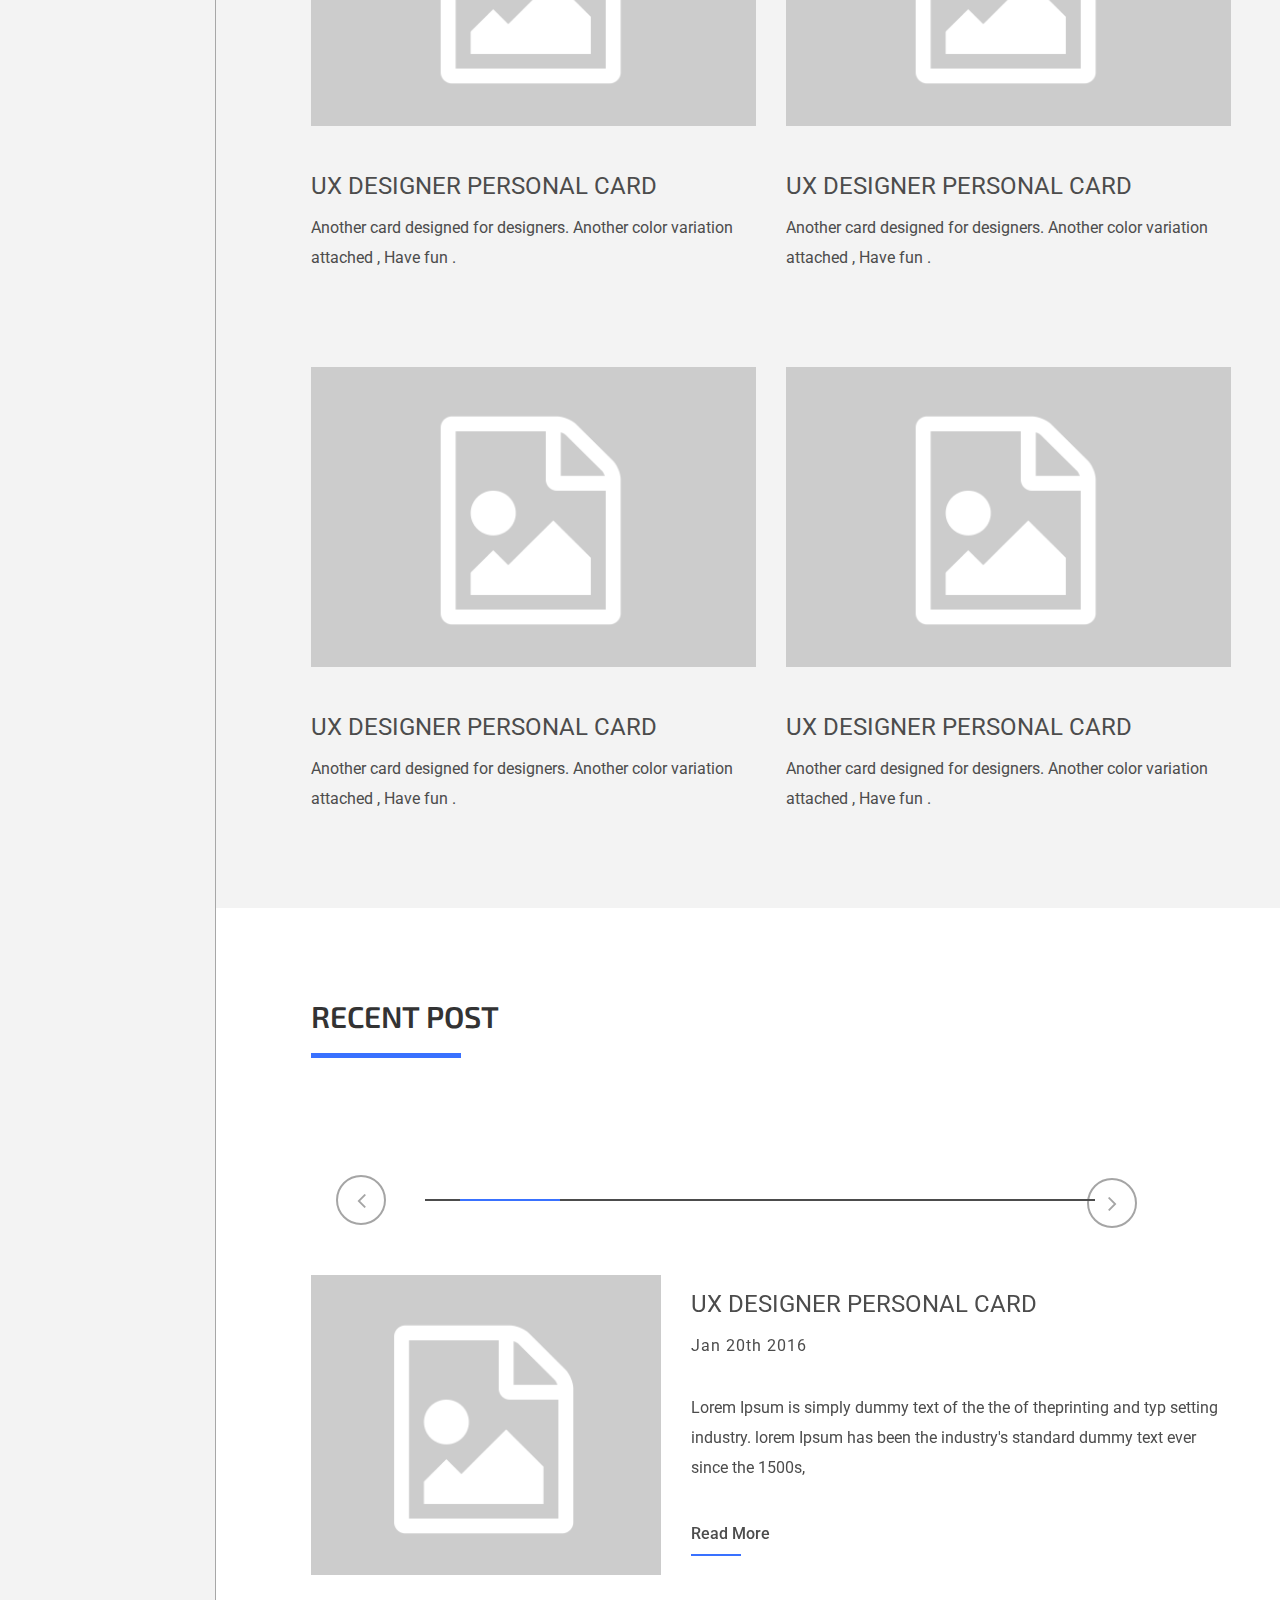
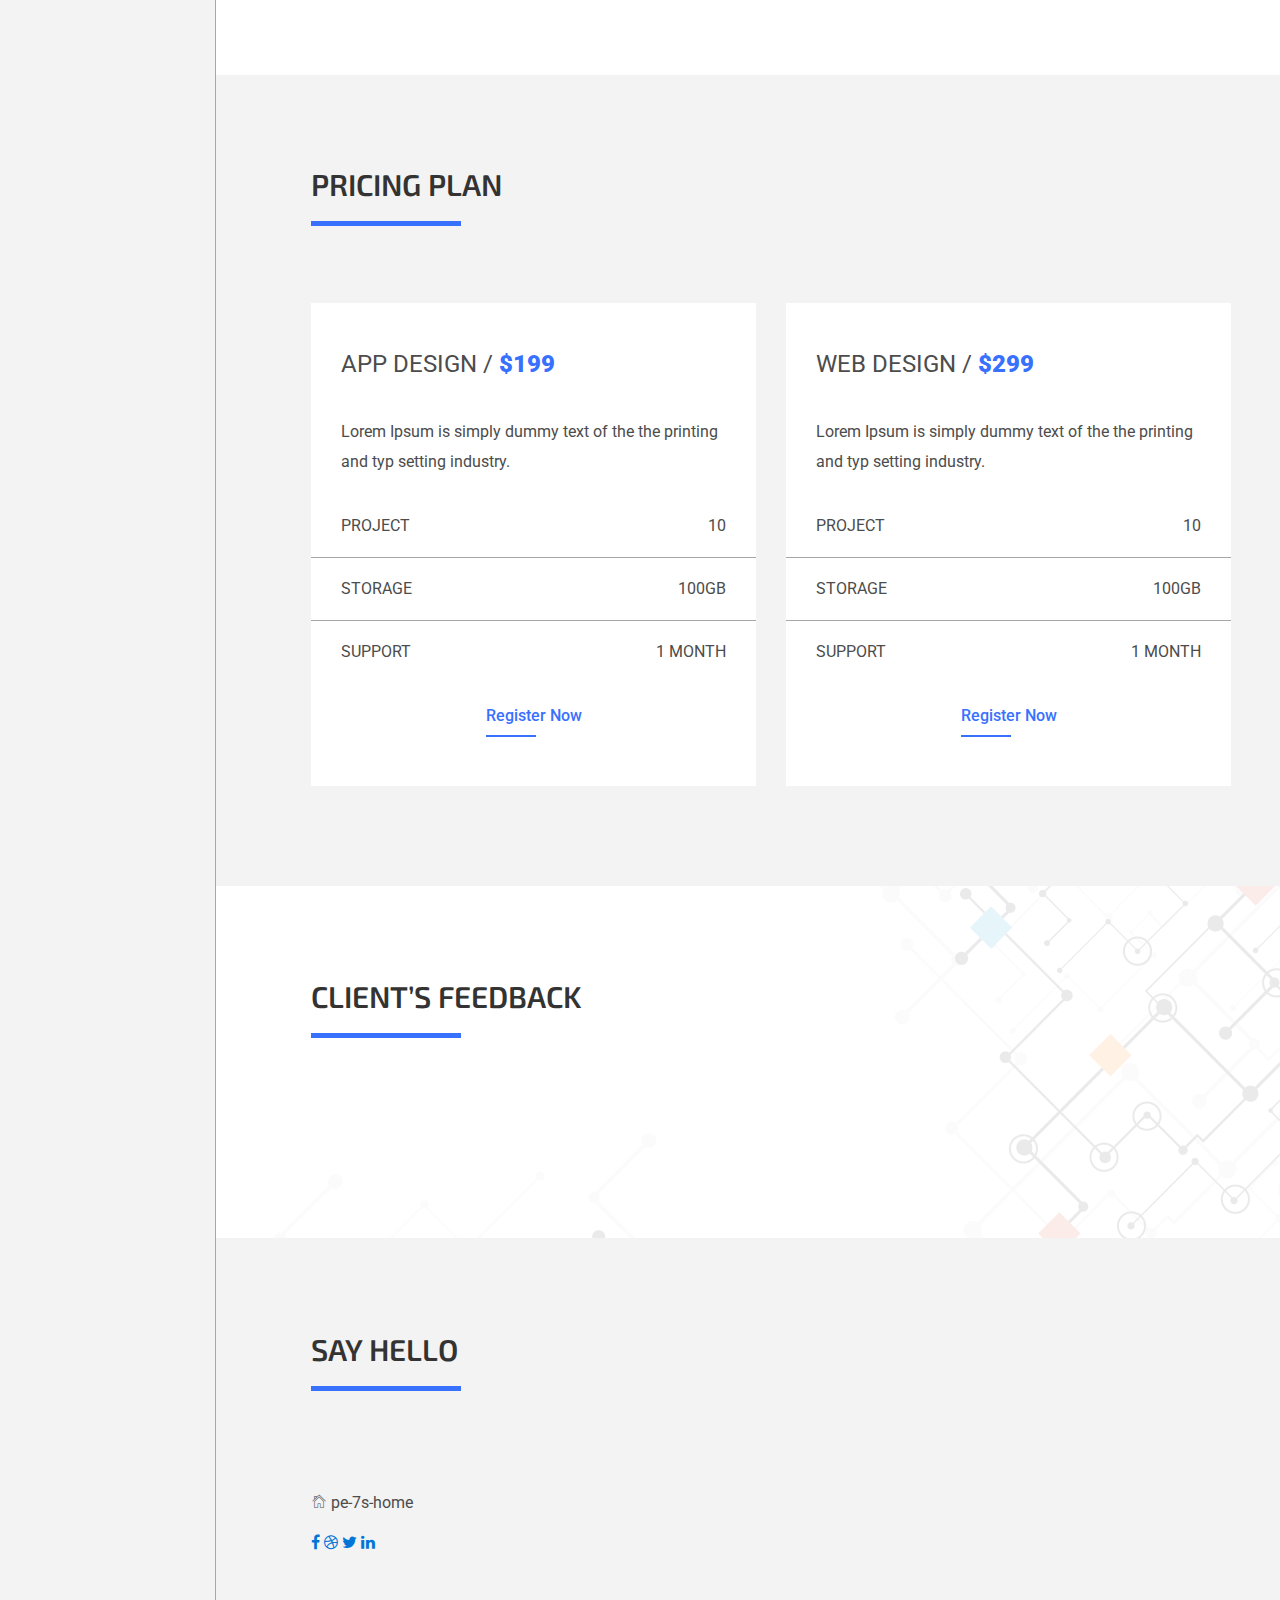
==== commit e34697d4: "continue  work for competition in howdyho group. added slider, changed margins and paddings" ====
--- a/For competition/index.html
+++ b/For competition/index.html
@@ -6,6 +6,8 @@
 
     <link href="https://fonts.googleapis.com/css?family=Exo+2:100,400,600|Roboto:300,400,500,900" rel="stylesheet">
     <link rel="stylesheet" href="fonts/pe-icon-7-stroke/css/pe-icon-7-stroke.css">
+    <link rel="stylesheet" href="bower_components/font-awesome/css/font-awesome.min.css">
+    <link rel="stylesheet" href="bower_components/bootstrap/dist/css/bootstrap.min.css">
     <link rel="stylesheet" href="stylesheets/styles.css">
 </head>
 <body>
@@ -15,11 +17,11 @@
         <p>Hello, I’m a <span class="text-blue">UI/UX</span> Designer  from <span class="text-blue">DeviserWeb</span>,
             Bangladesh. I hold a master degree of Web Design from theWorld University. It has a survived not only
             five centuries, hello a also the leap into electronic typesetting, remaining essentially unchanged.</p>
-        <a href="#portfolio" class="upper">Portfolio</a>
-        <a href="#aboutMe" class="upper text-blue me">About Me</a>
+        <a href="#portfolio" class="upper link">Portfolio</a>
+        <a href="#aboutMe" class="upper text-blue me link">About Me</a>
     </header>
 
-        <!--  == NAVIGATION ==  -->
+        <!-- == NAVIGATION == -->
     <section class="navigation">
         <h3 class="upper">AL-Rayhan</h3>
         <p class="text-blue">UI & UX Designer</p>
@@ -205,6 +207,86 @@
         <!-- start Recent Post section -->
     <section class="blog">
         <h2 class="upper">Recent Post</h2>
+
+
+        <div id="carouselExampleIndicators" class="carousel slide" data-ride="carousel">
+            <ol class="carousel-indicators">
+                <li data-target="#carouselExampleIndicators" data-slide-to="0" class="active"></li>
+                <li data-target="#carouselExampleIndicators" data-slide-to="1"></li>
+                <li data-target="#carouselExampleIndicators" data-slide-to="2"></li>
+                <li data-target="#carouselExampleIndicators" data-slide-to="3"></li>
+                <li data-target="#carouselExampleIndicators" data-slide-to="4"></li>
+                <li data-target="#carouselExampleIndicators" data-slide-to="5"></li>
+            </ol>
+            <div class="carousel-inner" role="listbox">
+                <div class="carousel-item active">
+                    <img class="" src="images/post-image.png" alt="First slide">
+                    <div class="carousel-caption d-none d-md-block">
+                        <h3 class="upper">UX Designer Personal Card</h3>
+                        <p class="data-post">Jan  20th  2016</p>
+                        <p>Lorem Ipsum is simply dummy text of the the of theprinting and typ setting industry. lorem
+                            Ipsum has been the industry's standard dummy text ever since the 1500s, </p>
+                        <a href="#" class="text-blue link">Read More</a>
+                    </div>
+                </div>
+                <div class="carousel-item">
+                    <img class="d-block img-fluid" src="images/post-image.png" alt="Second slide">
+                    <div class="carousel-caption d-none d-md-block">
+                        <h3 class="upper">UX Designer Personal Card</h3>
+                        <p class="data-post">Feb  10th  2016</p>
+                        <p>Lorem Ipsum is simply dummy text of the the of theprinting and typ setting industry. lorem
+                            Ipsum has been the industry's standard dummy text ever since the 1500s, </p>
+                        <a href="#" class="text-blue link">Read More</a>
+                    </div>
+                </div>
+                <div class="carousel-item">
+                    <img class="d-block img-fluid" src="images/post-image.png" alt="Third slide">
+                    <div class="carousel-caption d-none d-md-block">
+                        <h3 class="upper">UX Designer Personal Card</h3>
+                        <p class="data-post">Jun  20th  2016</p>
+                        <p>Lorem Ipsum is simply dummy text of the the of theprinting and typ setting industry. lorem
+                            Ipsum has been the industry's standard dummy text ever since the 1500s, </p>
+                        <a href="#" class="text-blue link">Read More</a>
+                    </div>
+                </div>
+                <div class="carousel-item">
+                    <img class="d-block img-fluid" src="images/post-image.png" alt="Fourth slide">
+                    <div class="carousel-caption d-none d-md-block">
+                        <h3 class="upper">UX Designer Personal Card</h3>
+                        <p class="data-post">Nov  20th  2016</p>
+                        <p>Lorem Ipsum is simply dummy text of the the of theprinting and typ setting industry. lorem
+                            Ipsum has been the industry's standard dummy text ever since the 1500s, </p>
+                        <a href="#" class="text-blue link">Read More</a>
+                    </div>
+                </div>
+                <div class="carousel-item">
+                    <img class="d-block img-fluid" src="images/post-image.png" alt="Fifth slide">
+                    <div class="carousel-caption d-none d-md-block">
+                        <h3 class="upper">UX Designer Personal Card</h3>
+                        <p class="data-post">Dec  19th  2016</p>
+                        <p>Lorem Ipsum is simply dummy text of the the of theprinting and typ setting industry. lorem
+                            Ipsum has been the industry's standard dummy text ever since the 1500s, </p>
+                        <a href="#" class="text-blue link">Read More</a>
+                    </div>
+                </div>
+                <div class="carousel-item">
+                    <img class="d-block img-fluid" src="images/post-image.png" alt="Sixth slide">
+                    <div class="carousel-caption d-none d-md-block">
+                        <h3 class="upper">UX Designer Personal Card</h3>
+                        <p class="data-post">Dec  26th  2016</p>
+                        <p>Lorem Ipsum is simply dummy text of the the of theprinting and typ setting industry. lorem
+                            Ipsum has been the industry's standard dummy text ever since the 1500s, </p>
+                        <a href="#" class="text-blue link">Read More</a>
+                    </div>
+                </div>
+            </div>
+            <a class="carousel-control-prev" href="#carouselExampleIndicators" role="button" data-slide="prev">
+                <i class="fa fa-angle-left" aria-hidden="true"></i>
+            </a>
+            <a class="carousel-control-next" href="#carouselExampleIndicators" role="button" data-slide="next">
+                <i class="fa fa-angle-right" aria-hidden="true"></i>
+            </a>
+        </div>
 
     </section>
 
@@ -291,6 +373,9 @@
 
 
 
+    <script src="bower_components/jquery/dist/jquery.min.js"></script>
+    <script src="bower_components/tether/dist/js/tether.min.js"></script>
+    <script src="bower_components/bootstrap/dist/js/bootstrap.min.js"></script>
 
 
 </body>
--- a/For competition/stylesheets/styles.css
+++ b/For competition/stylesheets/styles.css
@@ -67,9 +67,9 @@
 h2 {
   padding-top: 100px;
   margin: 0 0 100px 0;
-  font: 600 30px/21px "Exo 2", sans-serif;
+  font: 600 30px/22px "Exo 2", sans-serif;
   color: #333;
-  padding-bottom: 30px;
+  padding-bottom: 31px;
   position: relative;
 }
 /* line 29, ../sass/styles.scss */
@@ -94,63 +94,74 @@
   font-size: 16px;
 }
 
+/* line 49, ../sass/styles.scss */
+.link {
+  font-weight: 500;
+  line-height: 12px;
+  padding: 0 62px 13px 0;
+  margin-right: 30px;
+  color: #4c4c4c;
+  position: relative;
+  transition: .3s;
+}
+/* line 58, ../sass/styles.scss */
+.link:before {
+  content: "";
+  width: 50px;
+  height: 2px;
+  position: absolute;
+  bottom: 0;
+  left: 0;
+  background-color: #3971ff;
+  transition: .3s;
+}
+/* line 69, ../sass/styles.scss */
+.link:hover {
+  color: #3971ff;
+}
+/* line 72, ../sass/styles.scss */
+.link:hover:before {
+  width: 150px;
+}
+
 /*-----------HEADER section----------*/
-/* line 52, ../sass/styles.scss */
+/* line 79, ../sass/styles.scss */
 .header {
   background: url(../images/image-background.png);
   padding: 90px 0 120px 475px;
 }
-/* line 57, ../sass/styles.scss */
+/* line 83, ../sass/styles.scss */
 .header .less {
   font-size: 30px;
   line-height: 21px;
   margin-bottom: 17px;
 }
-/* line 63, ../sass/styles.scss */
+/* line 89, ../sass/styles.scss */
 .header .profesion {
   border-top: 1px solid #4c4c4c;
   border-bottom: 1px solid #4c4c4c;
   padding: 14px 0 12px 19px;
   margin-top: 20px;
   margin-bottom: 41px;
-  width: 181px;
+  width: 200px;
   line-height: 12px;
   letter-spacing: 2px;
 }
-/* line 74, ../sass/styles.scss */
+/* line 100, ../sass/styles.scss */
 .header p {
   width: 535px;
   line-height: 30px;
-}
-/* line 79, ../sass/styles.scss */
-.header a {
-  font-weight: 500;
-  line-height: 12px;
-  padding: 0 62px 13px 0;
-  margin-right: 30px;
-  color: #4c4c4c;
-  position: relative;
-  transition: .3s;
-}
-/* line 88, ../sass/styles.scss */
-.header a:before {
-  content: "";
-  width: 50px;
-  height: 2px;
-  position: absolute;
-  bottom: 0;
-  left: 0;
-  background-color: #3971ff;
-}
-/* line 99, ../sass/styles.scss */
+  margin-bottom: 37px;
+}
+/* line 106, ../sass/styles.scss */
 .header .me {
   color: #3971ff;
 }
-/* line 102, ../sass/styles.scss */
+/* line 109, ../sass/styles.scss */
 .header .me:before {
   width: 150px;
 }
-/* line 107, ../sass/styles.scss */
+/* line 114, ../sass/styles.scss */
 .header:before {
   content: '';
   top: 148px;
@@ -162,7 +173,7 @@
 }
 
 /*---------NAVIGATION section--------*/
-/* line 119, ../sass/styles.scss */
+/* line 126, ../sass/styles.scss */
 .navigation {
   position: fixed;
   top: 0;
@@ -170,33 +181,33 @@
   padding: 62px 0 0 30px;
   font-family: "Exo 2", sans-serif;
 }
-/* line 126, ../sass/styles.scss */
+/* line 133, ../sass/styles.scss */
 .navigation h3 {
   margin-bottom: 23px;
   font-family: "Exo 2", sans-serif;
 }
-/* line 130, ../sass/styles.scss */
+/* line 137, ../sass/styles.scss */
 .navigation p {
   margin-bottom: 27px;
   font: 300 16px/17px "Roboto", sans-serif;
 }
-/* line 135, ../sass/styles.scss */
+/* line 142, ../sass/styles.scss */
 .navigation .nav-bar {
   list-style: none;
   margin: 0;
   padding: 0;
 }
-/* line 140, ../sass/styles.scss */
+/* line 147, ../sass/styles.scss */
 .navigation .nav-bar li {
   width: 155px;
   border-bottom: 1px solid #a7a7a7;
-  padding: 21px 0 16px 0;
-}
-/* line 145, ../sass/styles.scss */
+  padding: 18px 0 14px 0;
+}
+/* line 152, ../sass/styles.scss */
 .navigation .nav-bar li:last-child {
   border: none;
 }
-/* line 149, ../sass/styles.scss */
+/* line 156, ../sass/styles.scss */
 .navigation .nav-bar li a {
   position: relative;
   padding-left: 22px;
@@ -204,7 +215,7 @@
   color: #a7a7a7;
   transition: .3s;
 }
-/* line 156, ../sass/styles.scss */
+/* line 163, ../sass/styles.scss */
 .navigation .nav-bar li a:before {
   content: "";
   position: absolute;
@@ -215,12 +226,12 @@
   background-color: #9db7f9;
   transition: .3s;
 }
-/* line 169, ../sass/styles.scss */
+/* line 176, ../sass/styles.scss */
 .navigation .nav-bar li:hover a {
   color: #4c4c4c;
   padding-left: 35px;
 }
-/* line 173, ../sass/styles.scss */
+/* line 180, ../sass/styles.scss */
 .navigation .nav-bar li:hover a:before {
   left: 5px;
   width: 24px;
@@ -228,12 +239,16 @@
 }
 
 /*------PROFESSIONAL SKILLS section---*/
-/* line 185, ../sass/styles.scss */
+/* line 192, ../sass/styles.scss */
 .skills {
   background-color: #fff;
   padding-bottom: 50px;
 }
-/* line 189, ../sass/styles.scss */
+/* line 196, ../sass/styles.scss */
+.skills h2 {
+  padding-top: 97px;
+}
+/* line 199, ../sass/styles.scss */
 .skills ul {
   display: flex;
   flex-wrap: wrap;
@@ -241,17 +256,17 @@
   margin: 0;
   padding: 0;
 }
-/* line 197, ../sass/styles.scss */
+/* line 207, ../sass/styles.scss */
 .skills li {
   display: flex;
   justify-content: space-between;
   width: 445px;
   margin: 0 30px 50px 0;
-  padding-bottom: 25px;
+  padding-bottom: 24px;
   border-bottom: 5px solid #b0c6ff;
   position: relative;
 }
-/* line 206, ../sass/styles.scss */
+/* line 216, ../sass/styles.scss */
 .skills li:before {
   content: '';
   position: absolute;
@@ -261,7 +276,7 @@
   bottom: -5px;
   left: 0;
 }
-/* line 216, ../sass/styles.scss */
+/* line 226, ../sass/styles.scss */
 .skills li:after {
   content: '';
   position: absolute;
@@ -273,18 +288,22 @@
   border-right: 5px solid transparent;
   border-left: 5px solid transparent;
 }
-/* line 229, ../sass/styles.scss */
+/* line 239, ../sass/styles.scss */
 .skills p {
   line-height: 12px;
   margin: 0;
 }
 
 /*---------EDUCATION section---------*/
-/* line 236, ../sass/styles.scss */
+/* line 246, ../sass/styles.scss */
 .education, .experience {
   padding-bottom: 0;
 }
-/* line 239, ../sass/styles.scss */
+/* line 249, ../sass/styles.scss */
+.education h2, .experience h2 {
+  padding-top: 98px;
+}
+/* line 253, ../sass/styles.scss */
 .education ul, .experience ul {
   display: flex;
   flex-wrap: wrap;
@@ -292,62 +311,66 @@
   margin: 0;
   padding: 0;
 }
-/* line 246, ../sass/styles.scss */
+/* line 260, ../sass/styles.scss */
 .education ul li, .experience ul li {
   width: 435px;
-  margin: 0 41px 100px 0;
-  position: relative;
-}
-/* line 253, ../sass/styles.scss */
+  margin: 0 40px 94px 0;
+  position: relative;
+}
+/* line 267, ../sass/styles.scss */
 .education ul li:hover .number-li, .experience ul li:hover .number-li {
   color: #3971ff;
 }
-/* line 257, ../sass/styles.scss */
+/* line 271, ../sass/styles.scss */
 .education ul li:hover h3, .experience ul li:hover h3 {
   color: #3971ff;
 }
-/* line 263, ../sass/styles.scss */
+/* line 277, ../sass/styles.scss */
 .education ul .number-li, .experience ul .number-li {
   position: absolute;
   top: 0;
-  left: -3px;
+  left: -2px;
   font-size: 30px;
   line-height: 22px;
   transition: .3s;
 }
-/* line 272, ../sass/styles.scss */
+/* line 286, ../sass/styles.scss */
 .education ul .header-li, .experience ul .header-li {
   margin-left: 60px;
 }
-/* line 275, ../sass/styles.scss */
+/* line 289, ../sass/styles.scss */
 .education ul .header-li h3, .experience ul .header-li h3 {
   line-height: 17px;
   margin-bottom: 0;
   transition: .3s;
 }
-/* line 281, ../sass/styles.scss */
+/* line 295, ../sass/styles.scss */
 .education ul .header-li p, .experience ul .header-li p {
   width: 215px;
   margin: 15px 0 32px 0;
 }
-/* line 287, ../sass/styles.scss */
+/* line 301, ../sass/styles.scss */
 .education ul p, .experience ul p {
   line-height: 30px;
   margin-bottom: 0;
 }
 
 /*--------EXPERIENCE section---------*/
-/* line 295, ../sass/styles.scss */
+/* line 309, ../sass/styles.scss */
 .experience {
   background-color: #fff;
 }
 
 /*---------PORTFOLIO section---------*/
-/* line 301, ../sass/styles.scss */
+/* line 315, ../sass/styles.scss */
 .portfolio {
-  padding-bottom: 25px;
-}
-/* line 304, ../sass/styles.scss */
+  padding-bottom: 0;
+}
+/* line 318, ../sass/styles.scss */
+.portfolio h2 {
+  padding-top: 98px;
+}
+/* line 322, ../sass/styles.scss */
 .portfolio ul {
   display: flex;
   flex-wrap: wrap;
@@ -355,14 +378,14 @@
   margin: 0;
   padding: 0;
 }
-/* line 311, ../sass/styles.scss */
+/* line 329, ../sass/styles.scss */
 .portfolio ul li {
   padding: 0;
   width: 445px;
-  margin: 0 30px 78px 0;
-  position: relative;
-}
-/* line 317, ../sass/styles.scss */
+  margin: 0 30px 55px 0;
+  position: relative;
+}
+/* line 335, ../sass/styles.scss */
 .portfolio ul li:before {
   content: '';
   position: absolute;
@@ -375,11 +398,11 @@
   background-color: #f3f3f3;
   transition: .3s;
 }
-/* line 332, ../sass/styles.scss */
+/* line 350, ../sass/styles.scss */
 .portfolio ul li:hover:before {
   opacity: 0.95;
 }
-/* line 336, ../sass/styles.scss */
+/* line 354, ../sass/styles.scss */
 .portfolio ul li:hover:after {
   content: '+';
   position: absolute;
@@ -393,86 +416,165 @@
   line-height: 59px;
   text-transform: uppercase;
 }
-/* line 350, ../sass/styles.scss */
+/* line 368, ../sass/styles.scss */
 .portfolio ul li:hover img {
   box-shadow: 0 10px 10px rgba(0, 0, 0, 0.2);
 }
-/* line 356, ../sass/styles.scss */
+/* line 374, ../sass/styles.scss */
 .portfolio ul img {
   width: 445px;
   height: 300px;
-  margin-bottom: 47px;
-  transition: .3s;
-}
-/* line 363, ../sass/styles.scss */
+  margin-bottom: 52px;
+  transition: .3s;
+}
+/* line 381, ../sass/styles.scss */
 .portfolio ul h3 {
   margin-bottom: 18px;
 }
-/* line 367, ../sass/styles.scss */
+/* line 385, ../sass/styles.scss */
 .portfolio ul p {
   line-height: 30px;
+  margin-bottom: 39px;
 }
 
 /*---------RECENT POST section---------*/
-/* line 375, ../sass/styles.scss */
+/* line 393, ../sass/styles.scss */
 .blog {
   background-color: #fff;
 }
+/* line 396, ../sass/styles.scss */
+.blog h2 {
+  padding-top: 97px;
+}
+/* line 400, ../sass/styles.scss */
+.blog img {
+  width: 350px;
+  height: 300px;
+}
+/* line 405, ../sass/styles.scss */
+.blog .carousel-item {
+  padding-top: 117px;
+}
+/* line 409, ../sass/styles.scss */
+.blog .carousel-caption {
+  color: #4c4c4c;
+  text-align: left;
+  width: 540px;
+  top: 118px;
+  left: 380px;
+}
+/* line 416, ../sass/styles.scss */
+.blog .carousel-caption h3 {
+  margin-bottom: 18px;
+}
+/* line 420, ../sass/styles.scss */
+.blog .carousel-caption .data-post {
+  letter-spacing: 1px;
+  margin-bottom: 32px;
+}
+/* line 425, ../sass/styles.scss */
+.blog .carousel-caption p {
+  line-height: 30px;
+  margin-bottom: 39px;
+}
+/* line 431, ../sass/styles.scss */
+.blog .carousel-indicators {
+  top: 41px;
+  left: -31px;
+  height: 2px;
+  width: 670px;
+  bottom: auto;
+  background-color: #4c4c4c;
+}
+/* line 439, ../sass/styles.scss */
+.blog .carousel-indicators li {
+  padding: 0 50px;
+  margin: 0;
+  height: 2px;
+  background-color: #4c4c4c;
+}
+/* line 445, ../sass/styles.scss */
+.blog .carousel-indicators li.active {
+  background-color: #3971ff;
+}
+/* line 451, ../sass/styles.scss */
+.blog .carousel-control-prev, .blog .carousel-control-next {
+  color: #4c4c4c;
+  border: 2px solid #4c4c4c;
+  border-radius: 50%;
+  width: 50px;
+  height: 50px;
+  font-size: 25px;
+  top: 17px;
+  left: 25px;
+}
+/* line 461, ../sass/styles.scss */
+.blog .carousel-control-prev:hover, .blog .carousel-control-next:hover {
+  color: #3971ff;
+  border-color: #3971ff;
+}
+/* line 467, ../sass/styles.scss */
+.blog .carousel-control-next {
+  top: 20px;
+  right: 143px;
+  left: auto;
+}
 
 /*---------PRICING PLAN section---------*/
-/* line 384, ../sass/styles.scss */
+/* line 478, ../sass/styles.scss */
 .pricing h2 {
-  margin-bottom: 80px;
-}
-/* line 388, ../sass/styles.scss */
+  padding-top: 98px;
+  margin-bottom: 77px;
+}
+/* line 483, ../sass/styles.scss */
 .pricing p {
   line-height: 30px;
 }
-/* line 392, ../sass/styles.scss */
+/* line 487, ../sass/styles.scss */
 .pricing .examples {
   display: flex;
   flex-wrap: wrap;
 }
-/* line 397, ../sass/styles.scss */
+/* line 492, ../sass/styles.scss */
 .pricing .price-example {
   background-color: #fff;
-  width: 385px;
-  padding: 50px 30px 55px 30px;
+  width: 445px;
+  padding: 53px 30px 55px 30px;
   margin-right: 30px;
 }
-/* line 403, ../sass/styles.scss */
+/* line 498, ../sass/styles.scss */
 .pricing .price-example h3 {
   padding-bottom: 20px;
 }
-/* line 407, ../sass/styles.scss */
+/* line 502, ../sass/styles.scss */
 .pricing .price-example span {
   font-weight: 900;
 }
-/* line 411, ../sass/styles.scss */
+/* line 506, ../sass/styles.scss */
 .pricing .price-example:hover {
   box-shadow: 0 10px 10px rgba(0, 0, 0, 0.2);
 }
-/* line 414, ../sass/styles.scss */
+/* line 509, ../sass/styles.scss */
 .pricing .price-example:hover a:after {
   width: 150px;
 }
-/* line 420, ../sass/styles.scss */
+/* line 515, ../sass/styles.scss */
 .pricing ul {
   padding: 0;
   margin: 18px -30px;
 }
-/* line 425, ../sass/styles.scss */
+/* line 520, ../sass/styles.scss */
 .pricing li {
   display: flex;
   justify-content: space-between;
-  padding: 0 30px;
+  padding: 16px 30px 0;
   border-bottom: 1px solid #a7a7a7;
 }
-/* line 431, ../sass/styles.scss */
+/* line 526, ../sass/styles.scss */
 .pricing li:last-child {
   border-bottom: none;
 }
-/* line 436, ../sass/styles.scss */
+/* line 531, ../sass/styles.scss */
 .pricing a {
   text-decoration: none;
   border: none;
@@ -484,7 +586,7 @@
   padding-bottom: 12px;
   position: relative;
 }
-/* line 447, ../sass/styles.scss */
+/* line 542, ../sass/styles.scss */
 .pricing a:after {
   content: "";
   position: absolute;
@@ -497,9 +599,13 @@
 }
 
 /*---------CLIENT'S FEEDBACK section---------*/
-/* line 461, ../sass/styles.scss */
+/* line 556, ../sass/styles.scss */
 .feedback {
   background-image: url("../images/background-feedback.png");
 }
+/* line 559, ../sass/styles.scss */
+.feedback h2 {
+  padding-top: 99px;
+}
 
 /*---------SAY HELLO (contact) section---------*/
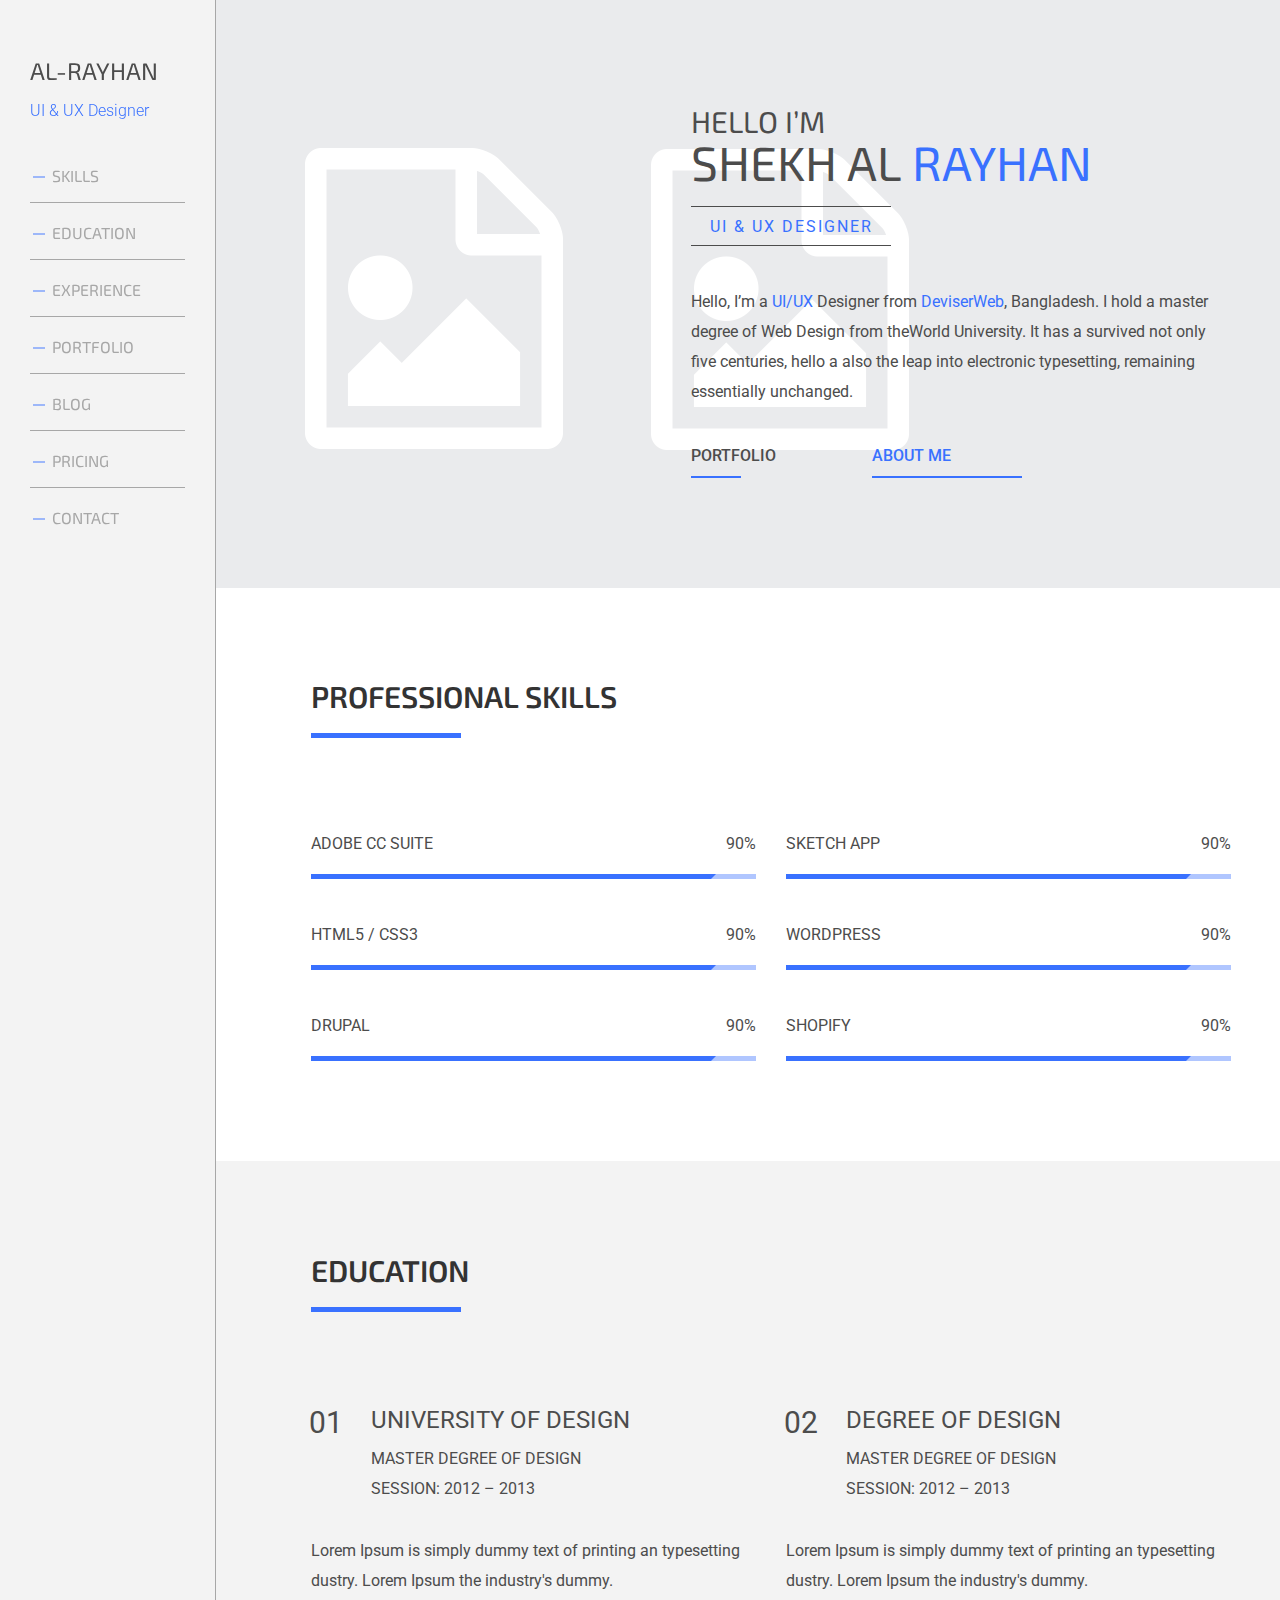
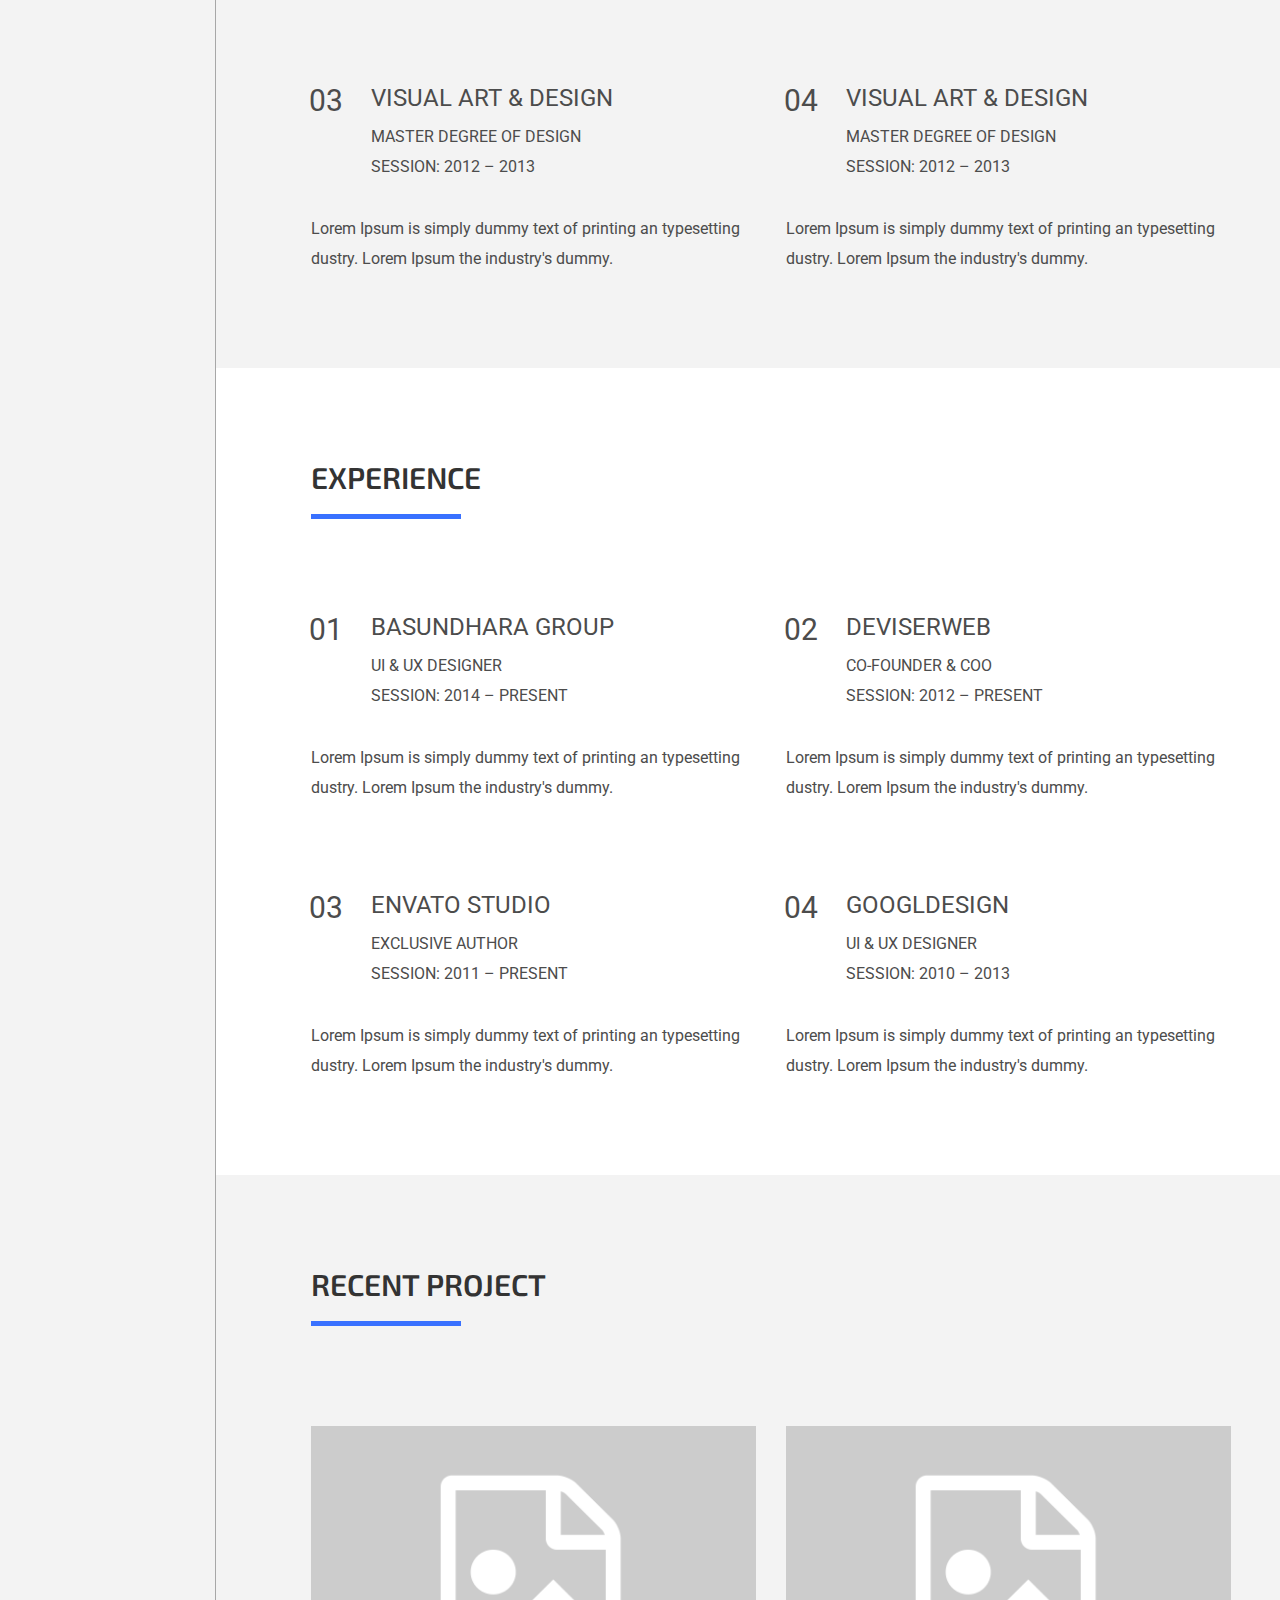
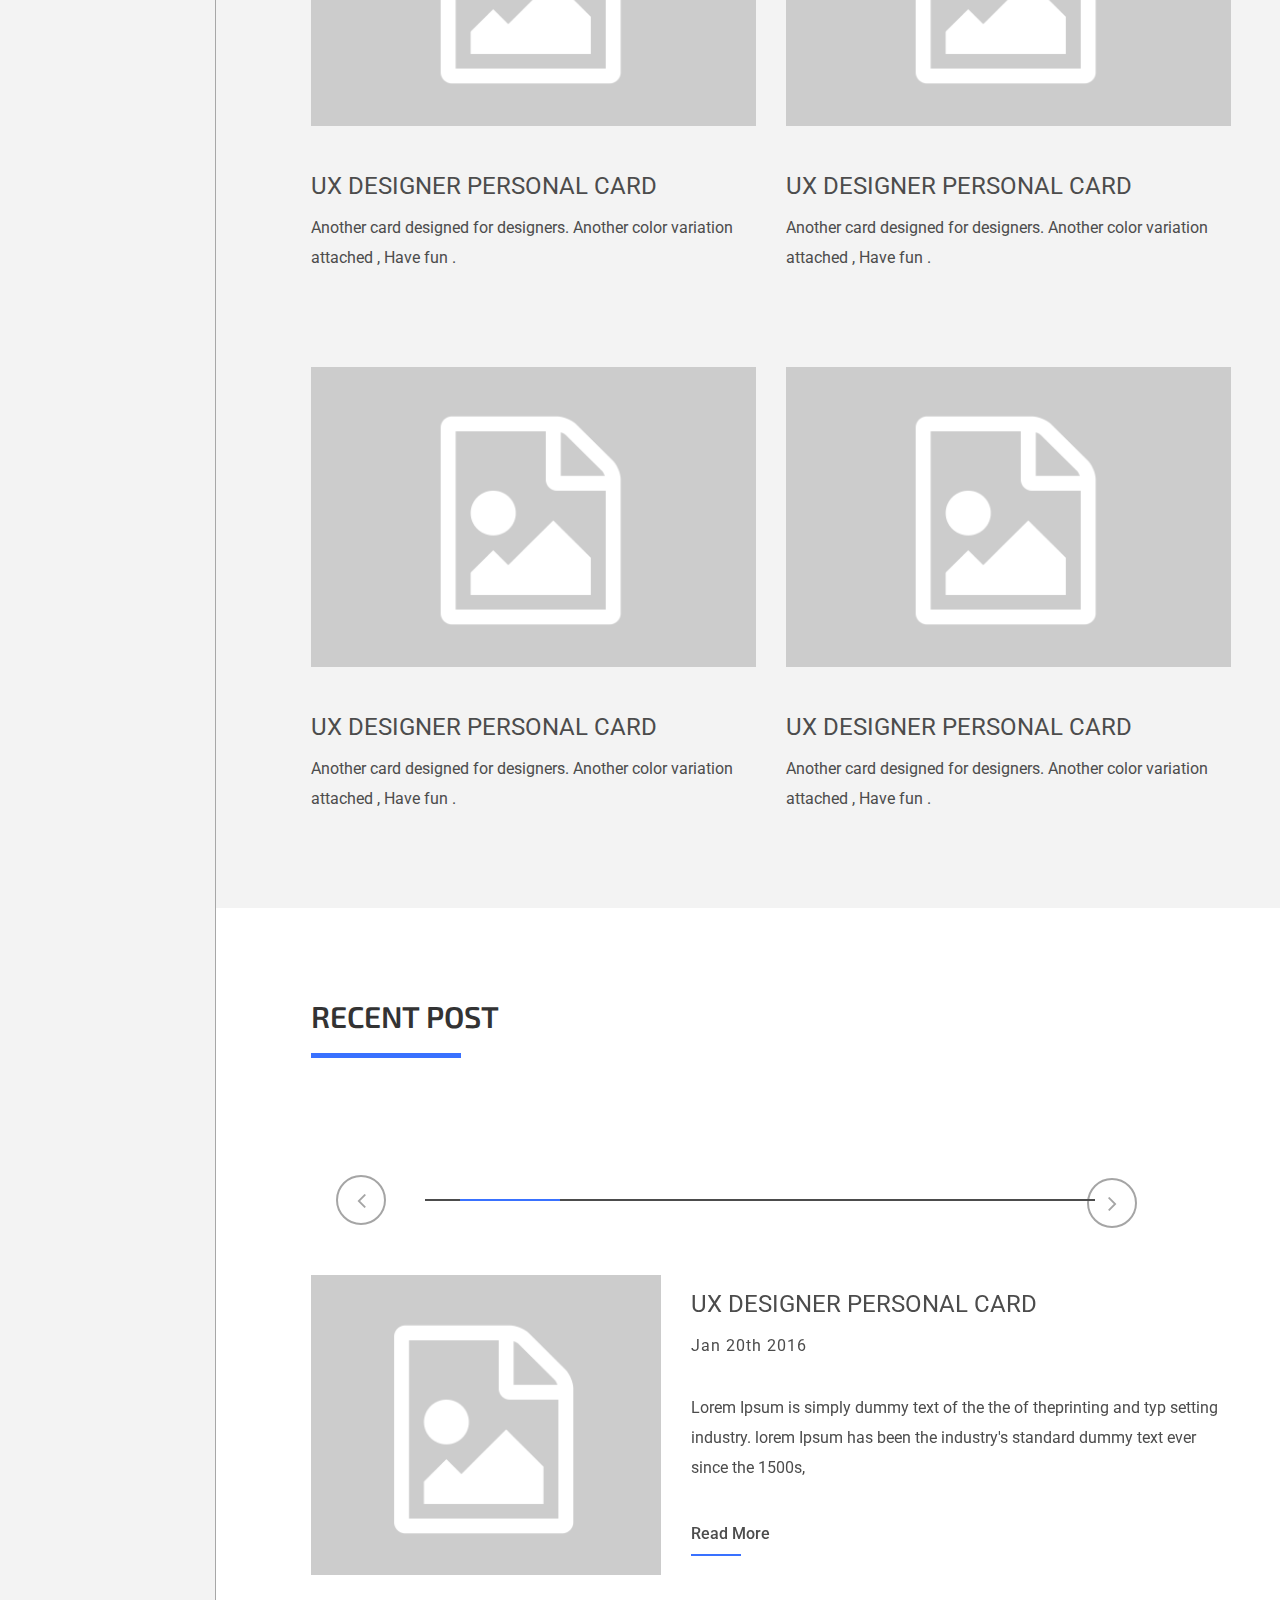
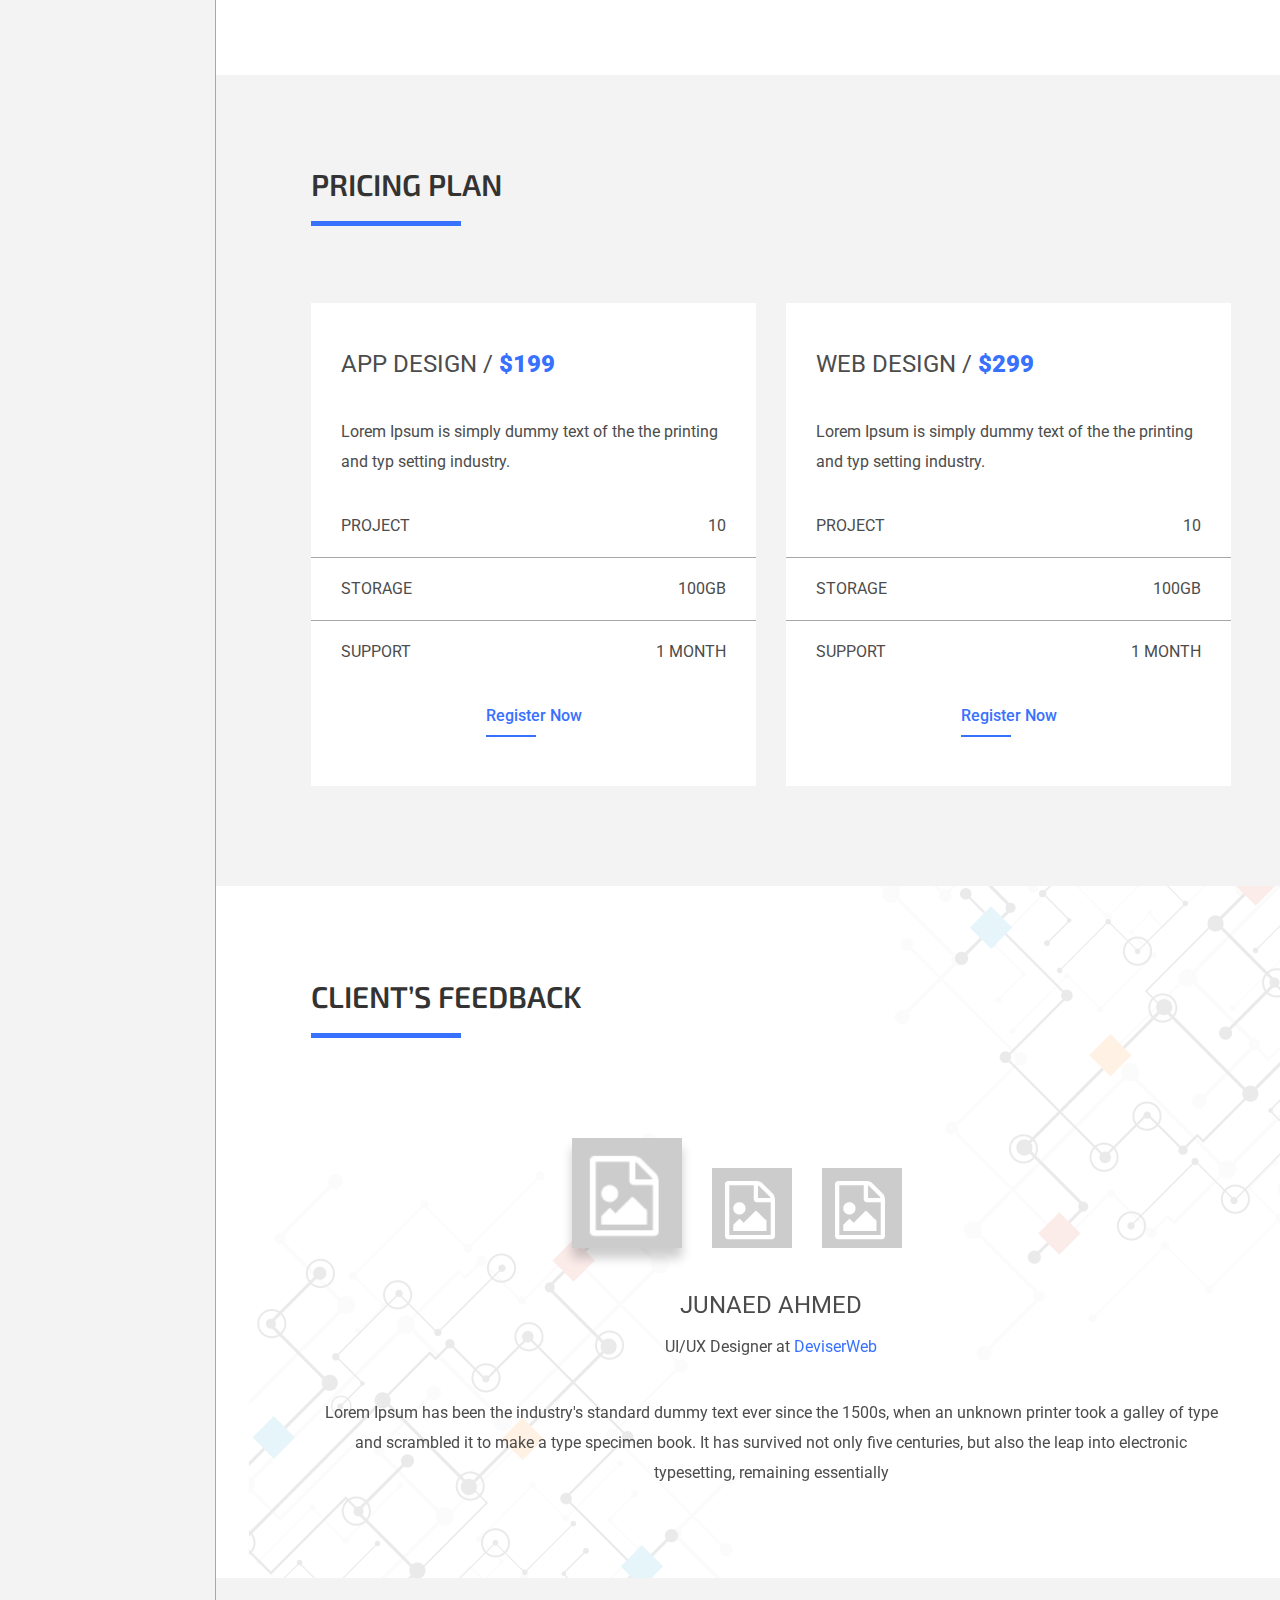
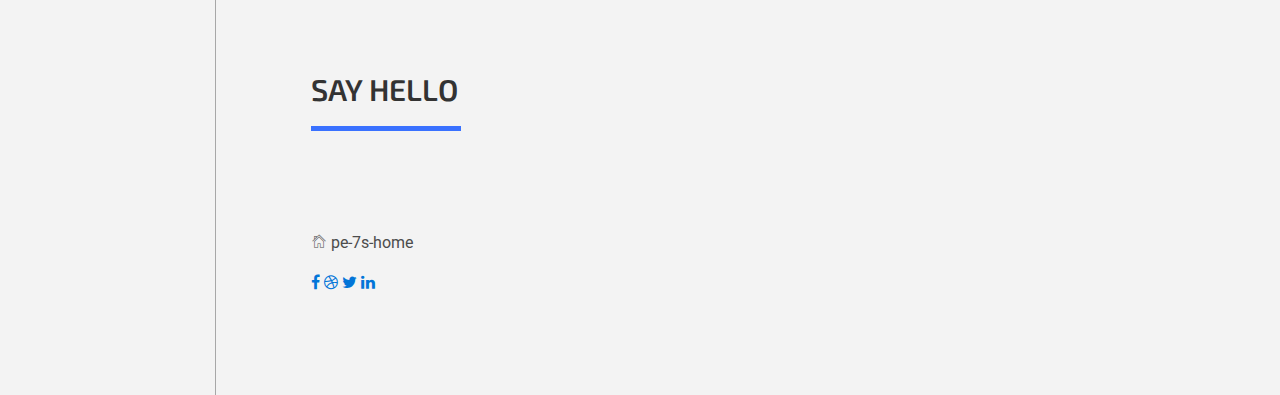
==== commit 3d3b360b: "finished feedback section" ====
--- a/For competition/index.html
+++ b/For competition/index.html
@@ -138,7 +138,7 @@
                 <span class="number-li">01</span>
                 <div class="header-li">
                     <h3 class="upper">Basundhara Group</h3>
-                    <p class="upper">UI & UX Designer
+                    <p class="upper">UI & UX Designer<br>
                         Session: 2014 – Present</p>
                 </div>
                 <p>Lorem Ipsum is simply dummy text of printing an typesetting dustry. Lorem Ipsum the
@@ -148,7 +148,7 @@
                 <span class="number-li">02</span>
                 <div class="header-li">
                     <h3 class="upper">DeviserWeb</h3>
-                    <p class="upper">Co-Founder & Coo
+                    <p class="upper">Co-Founder & Coo<br>
                         Session: 2012 – Present</p>
                 </div>
                 <p>Lorem Ipsum is simply dummy text of printing an typesetting dustry. Lorem Ipsum the
@@ -158,7 +158,7 @@
                 <span class="number-li">03</span>
                 <div class="header-li">
                     <h3 class="upper">Envato Studio</h3>
-                    <p class="upper">Exclusive author
+                    <p class="upper">Exclusive author<br>
                         Session: 2011 – Present</p>
                 </div>
                 <p>Lorem Ipsum is simply dummy text of printing an typesetting dustry. Lorem Ipsum the
@@ -168,7 +168,7 @@
                 <span class="number-li">04</span>
                 <div class="header-li">
                     <h3 class="upper">GooglDesign</h3>
-                    <p class="upper">UI & UX Designer
+                    <p class="upper">UI & UX Designer<br>
                         Session: 2010 – 2013</p>
                 </div>
                 <p>Lorem Ipsum is simply dummy text of printing an typesetting dustry. Lorem Ipsum the
@@ -340,10 +340,51 @@
     <section class="feedback">
         <h2 class="upper">Client’s Feedback</h2>
 
-    </section>
-
-
-        <!-- start Say Hello section -->
+        <div id="carouselFeedbackExampleIndicators" class="carousel slide" data-ride="carousel">
+            <ol class="carousel-indicators">
+                <li data-target="#carouselFeedbackExampleIndicators" data-slide-to="0" class="active">
+                    <img src="images/image-gallery.png" alt="Image in gallery">
+                </li>
+                <li data-target="#carouselFeedbackExampleIndicators" data-slide-to="1">
+                    <img src="images/image-gallery.png" alt="Image in gallery">
+                </li>
+                <li data-target="#carouselFeedbackExampleIndicators" data-slide-to="2">
+                    <img src="images/image-gallery.png" alt="Image in gallery">
+                </li>
+            </ol>
+            <div class="carousel-inner" role="listbox">
+                <div class="carousel-item active">
+                    <div class="carousel-caption d-none d-md-block">
+                        <h3 class="upper">Junaed Ahmed</h3>
+                        <p>UI/UX Designer at <span class="text-blue">DeviserWeb</span></p>
+                        <p>Lorem Ipsum has been the industry's standard dummy text ever since the 1500s, when an unknown printer took a galley of type and scrambled it to make a type  specimen book. It has survived not only five centuries, but also the leap
+                            into electronic typesetting, remaining essentially</p>
+                    </div>
+                </div>
+                <div class="carousel-item">
+                    <div class="carousel-caption d-none d-md-block">
+                        <h3 class="upper">Junaed Ahmed</h3>
+                        <p>UI/UX Designer at <span class="text-blue">DeviserWeb</span></p>
+                        <p>Lorem Ipsum has been the industry's standard dummy text ever since the 1500s, when an unknown printer took a galley of type and scrambled it to make a type  specimen book. It has survived not only five centuries, but also the leap
+                            into electronic typesetting, remaining essentially</p>
+                    </div>
+                </div>
+                <div class="carousel-item">
+                    <div class="carousel-caption d-none d-md-block">
+                        <h3 class="upper">Junaed Ahmed</h3>
+                        <p>UI/UX Designer at <span class="text-blue">DeviserWeb</span></p>
+                        <p>Lorem Ipsum has been the industry's standard dummy text ever since the 1500s, when an unknown printer took a galley of type and scrambled it to make a type  specimen book. It has survived not only five centuries, but also the leap
+                            into electronic typesetting, remaining essentially</p>
+                    </div>
+                </div>
+            </div>
+        </div>
+
+
+    </section>
+
+
+        <!-- start Say Hello section     ( footer? )   -->
     <section class="contact">
         <h2 class="upper">Say Hello</h2>
         <div class="flexes">
--- a/For competition/stylesheets/styles.css
+++ b/For competition/stylesheets/styles.css
@@ -602,10 +602,71 @@
 /* line 556, ../sass/styles.scss */
 .feedback {
   background-image: url("../images/background-feedback.png");
-}
-/* line 559, ../sass/styles.scss */
+  background-repeat: no-repeat;
+  padding-bottom: 0;
+}
+/* line 561, ../sass/styles.scss */
 .feedback h2 {
   padding-top: 99px;
 }
+/* line 565, ../sass/styles.scss */
+.feedback .carousel-item {
+  width: 910px;
+  height: 440px;
+}
+/* line 569, ../sass/styles.scss */
+.feedback .carousel-item .carousel-caption {
+  color: #4c4c4c;
+  width: 910px;
+  left: 5px;
+  bottom: auto;
+  top: 139px;
+}
+/* line 576, ../sass/styles.scss */
+.feedback .carousel-item .carousel-caption h3 {
+  margin-bottom: 18px;
+}
+/* line 580, ../sass/styles.scss */
+.feedback .carousel-item .carousel-caption p {
+  margin-bottom: 36px;
+  line-height: 30px;
+}
+/* line 587, ../sass/styles.scss */
+.feedback .carousel-indicators {
+  bottom: auto;
+  top: 0;
+  left: -118px;
+}
+/* line 592, ../sass/styles.scss */
+.feedback .carousel-indicators li {
+  width: 80px;
+  height: 110px;
+  position: relative;
+  padding: 0 40px;
+  background-color: transparent;
+  transition: .2s;
+  margin: 0 15px;
+}
+/* line 601, ../sass/styles.scss */
+.feedback .carousel-indicators li img {
+  width: 80px;
+  height: 80px;
+  position: absolute;
+  bottom: 0;
+  left: 0;
+  transition: .3s;
+}
+/* line 610, ../sass/styles.scss */
+.feedback .carousel-indicators li.active {
+  width: 110px;
+  height: 110px;
+  padding: 0 55px;
+}
+/* line 615, ../sass/styles.scss */
+.feedback .carousel-indicators li.active img {
+  width: 110px;
+  height: 110px;
+  box-shadow: 0 10px 10px rgba(0, 0, 0, 0.2);
+}
 
 /*---------SAY HELLO (contact) section---------*/
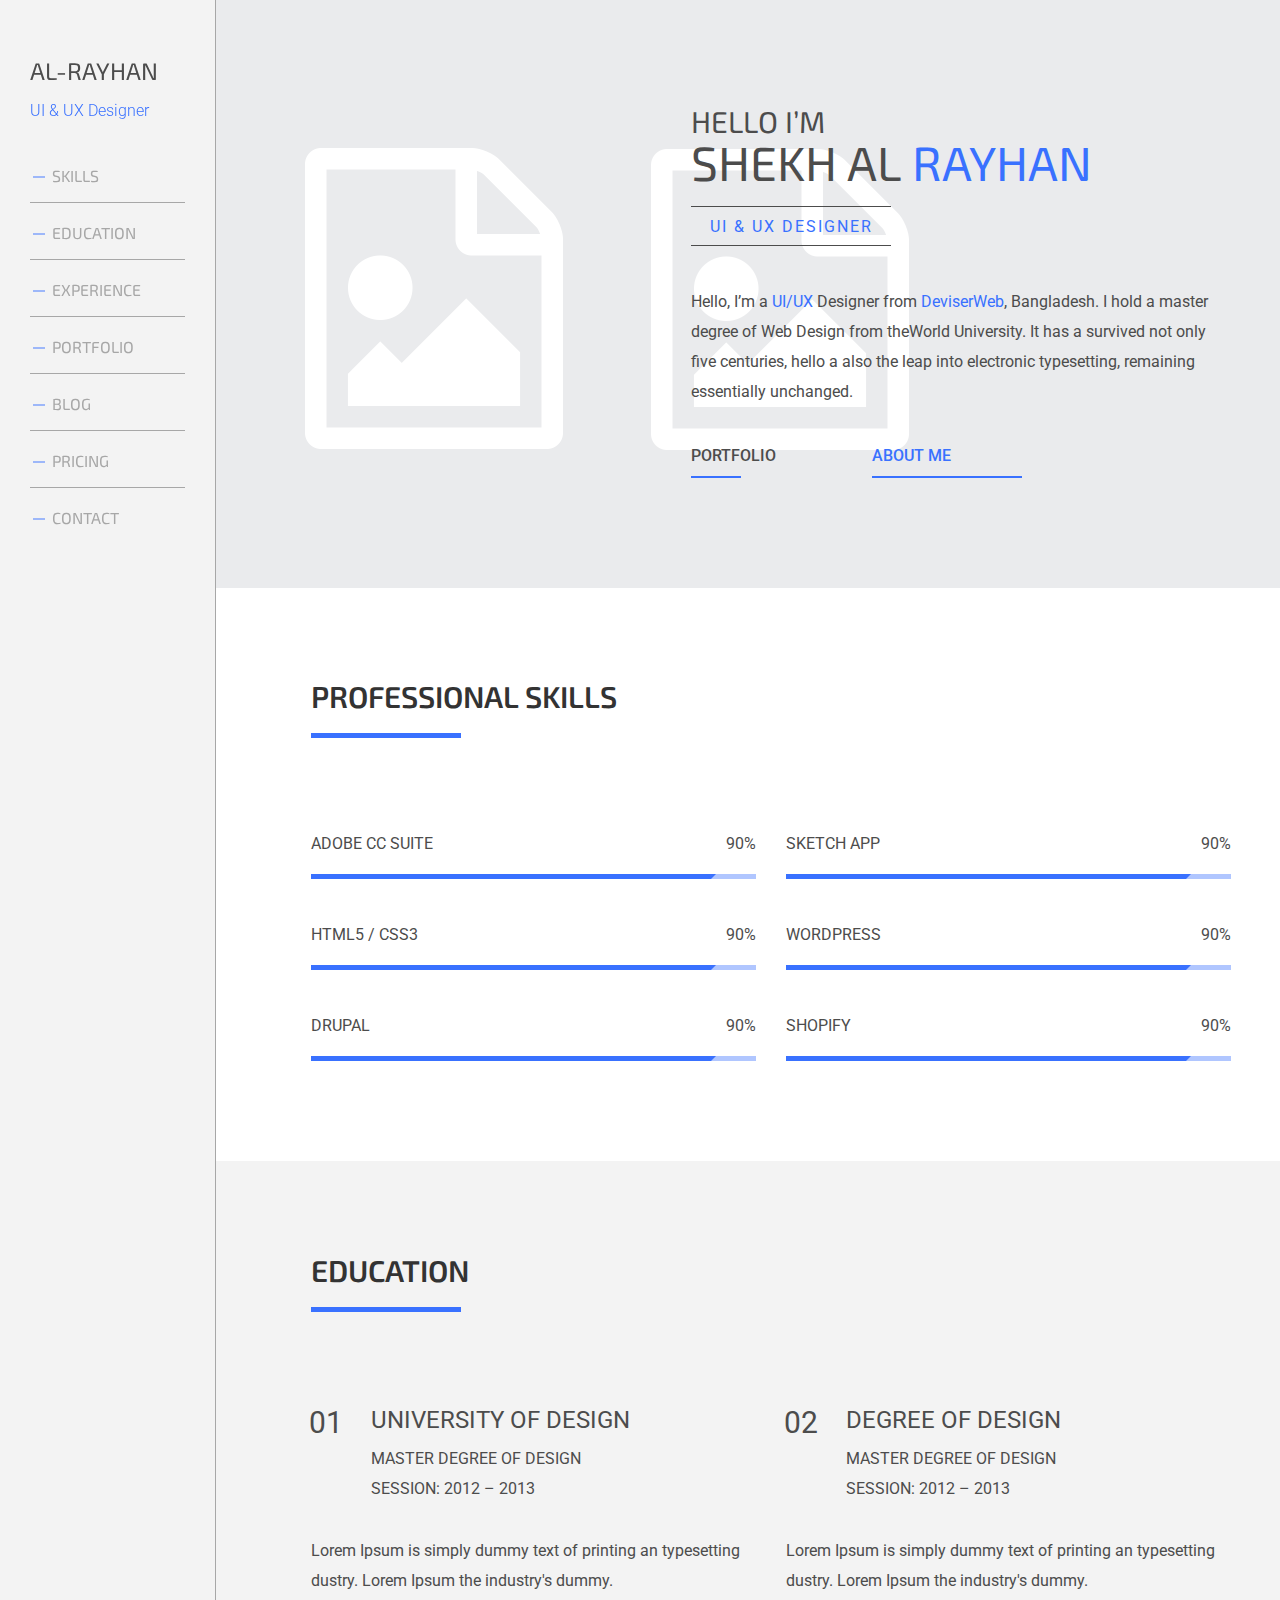
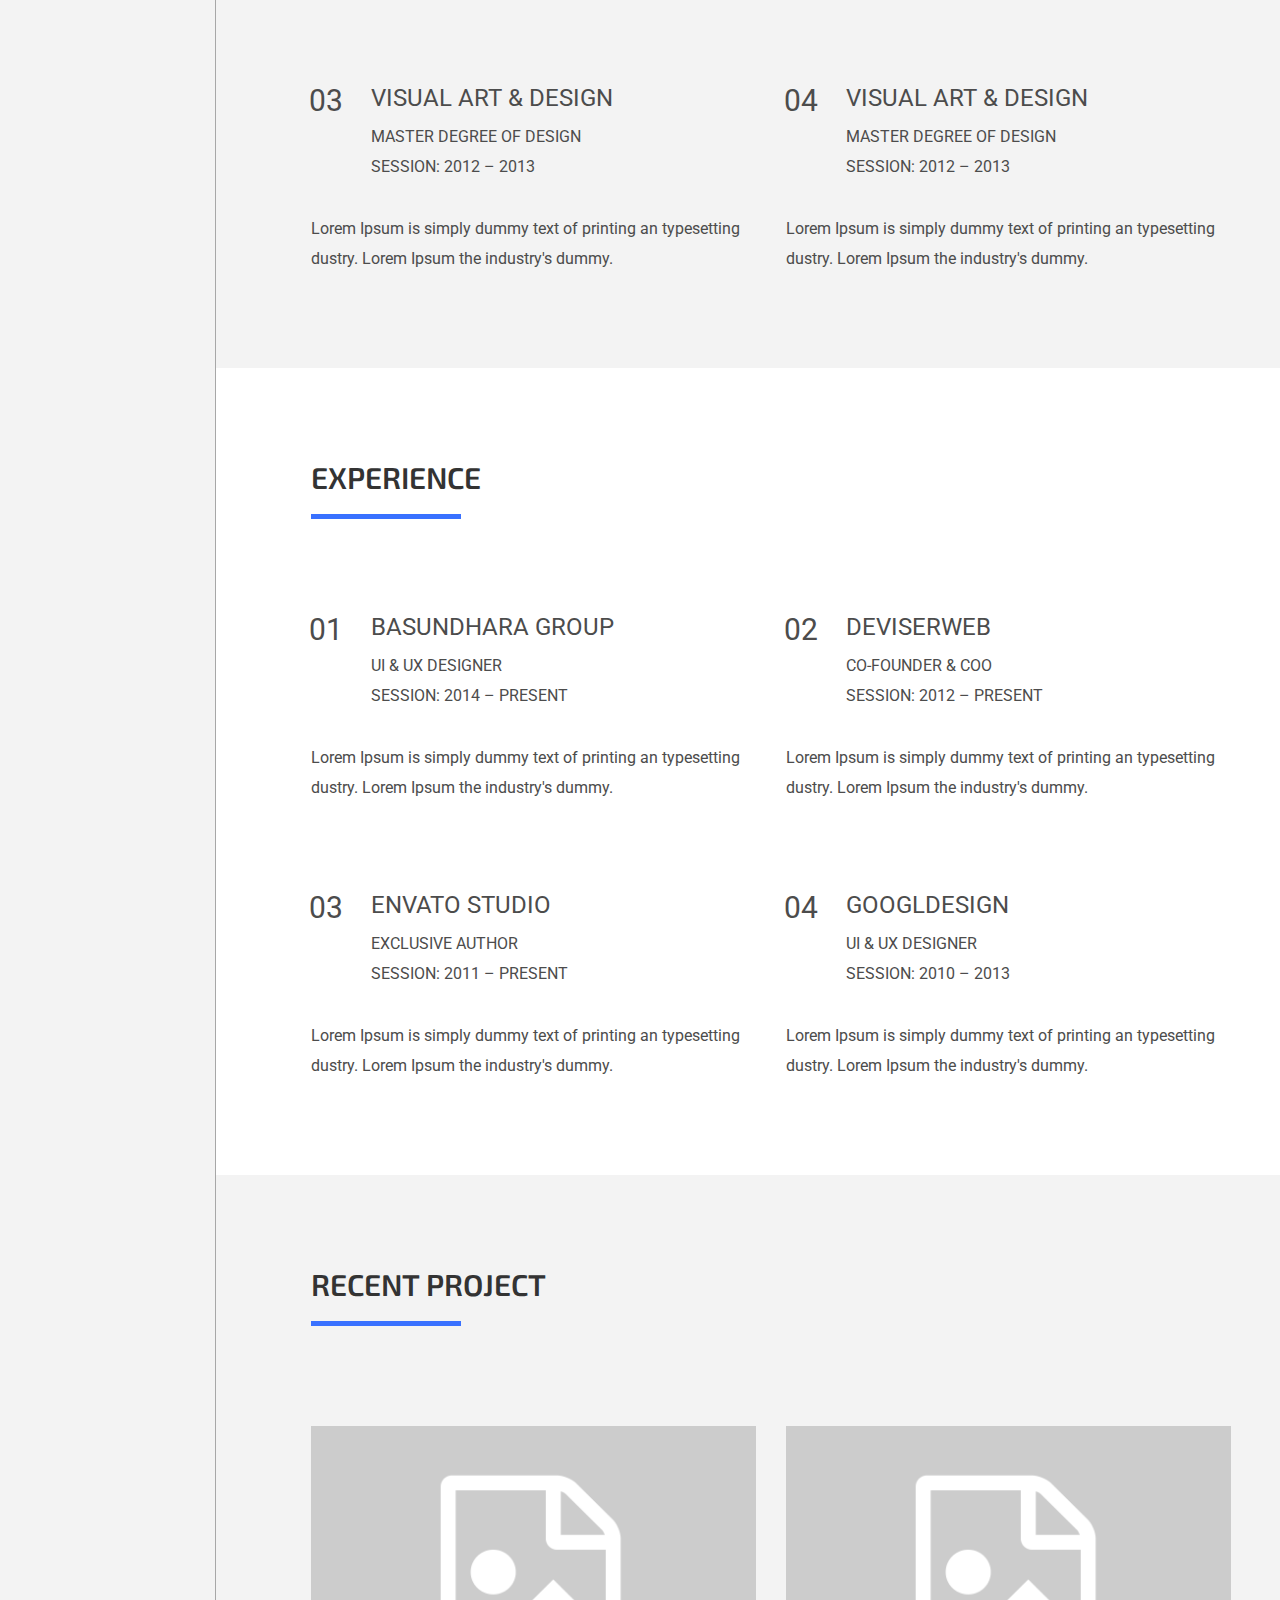
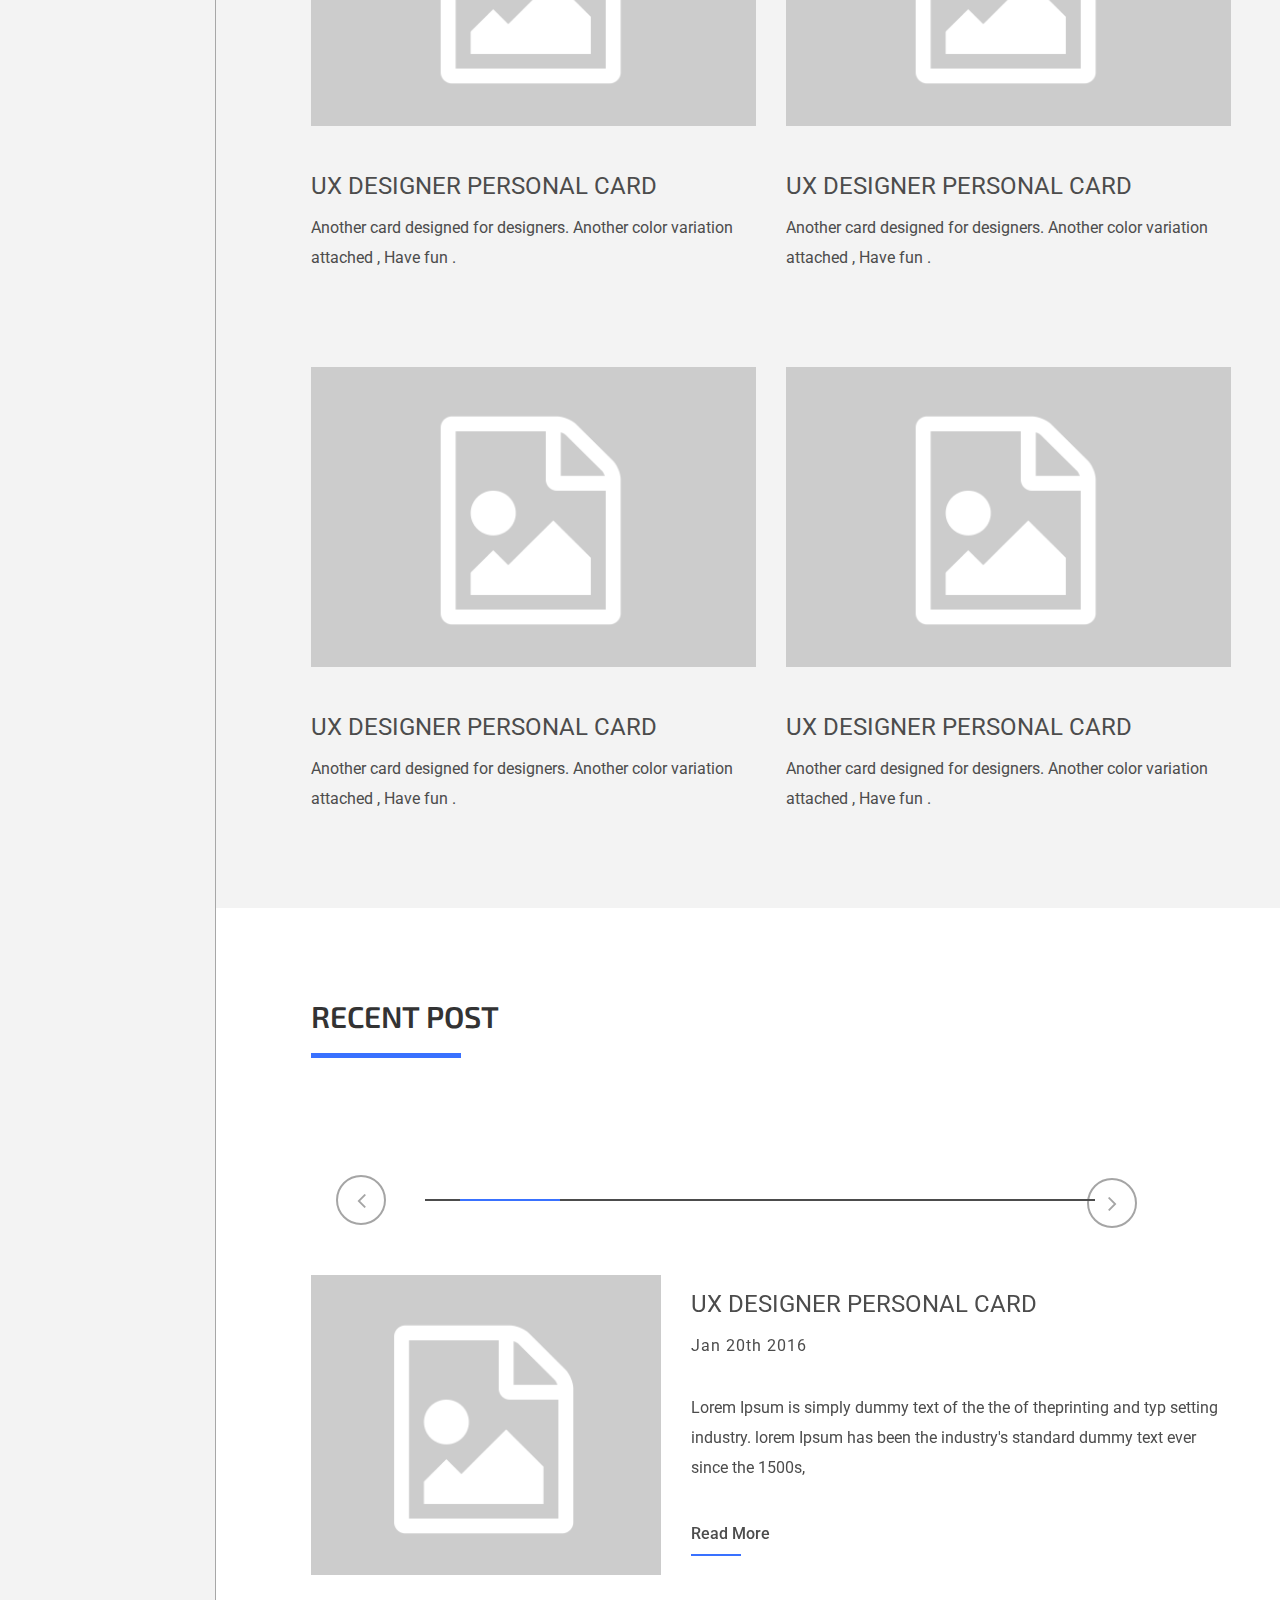
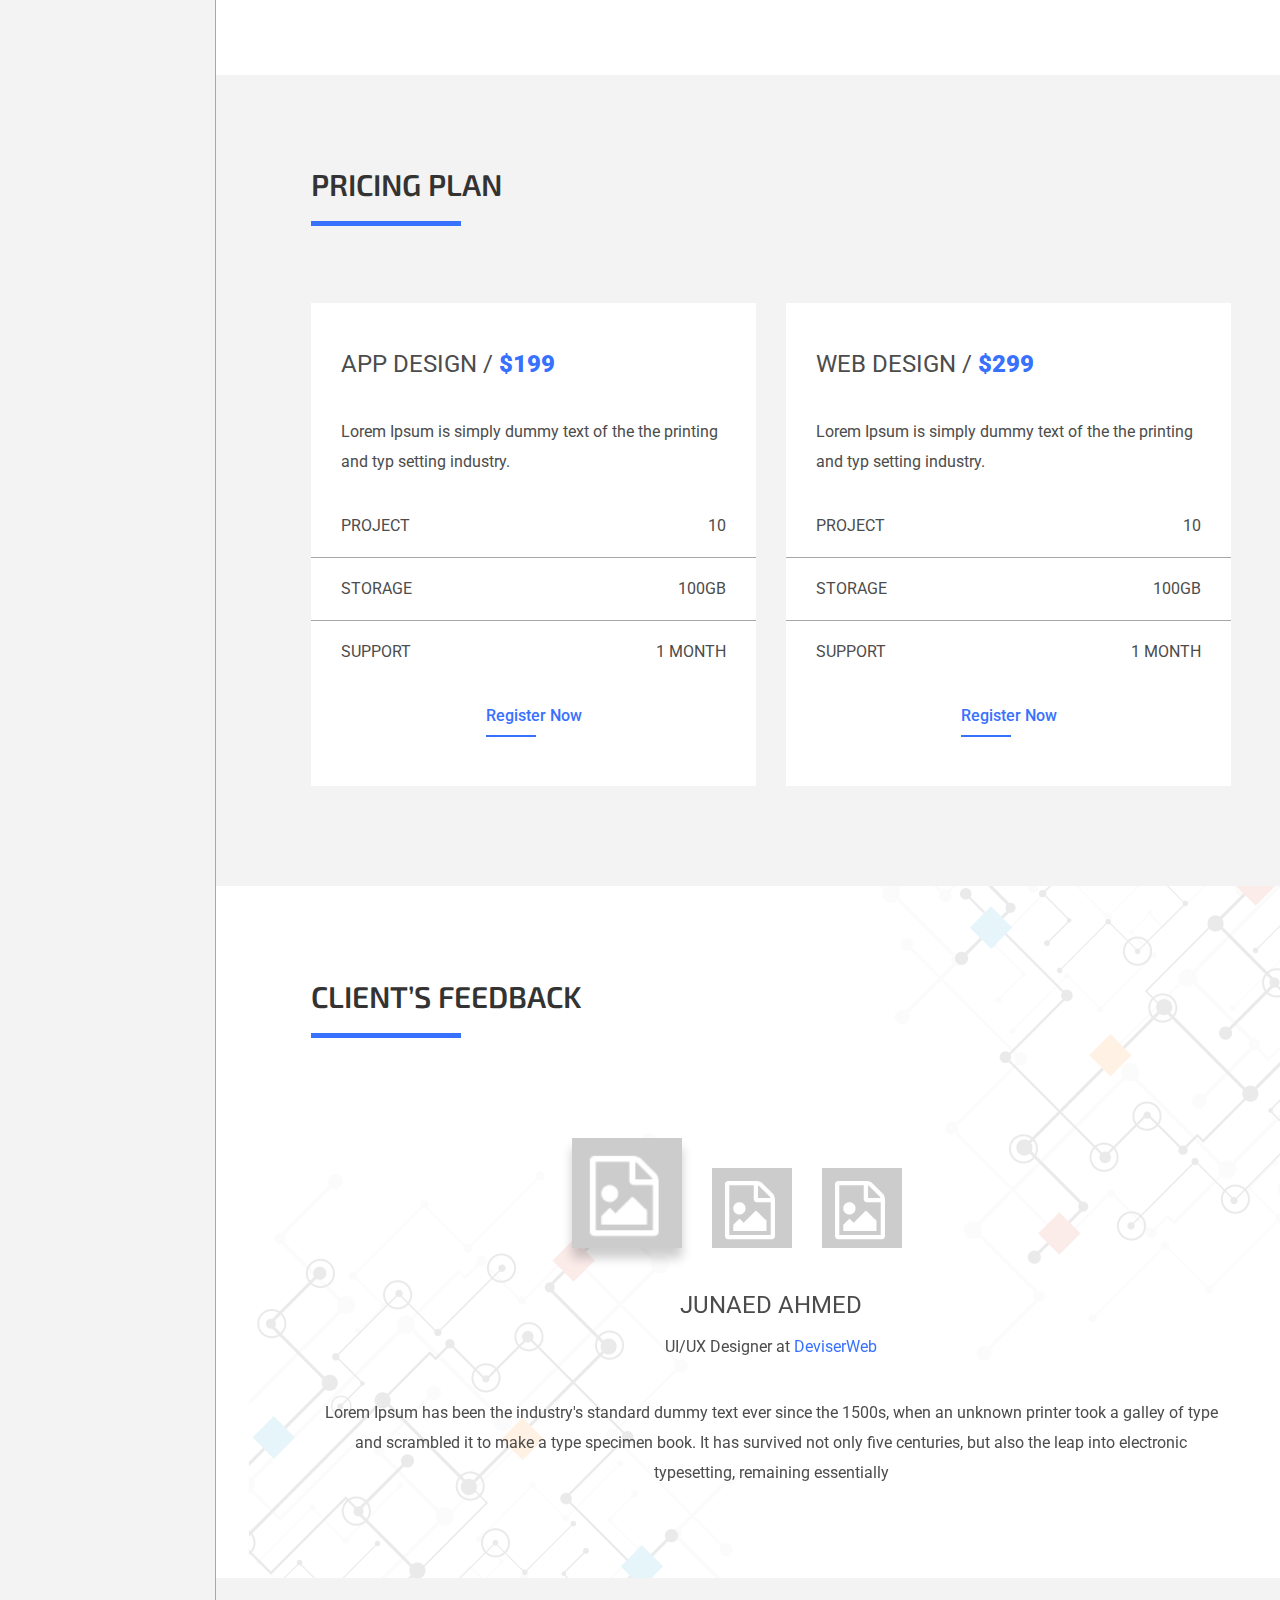
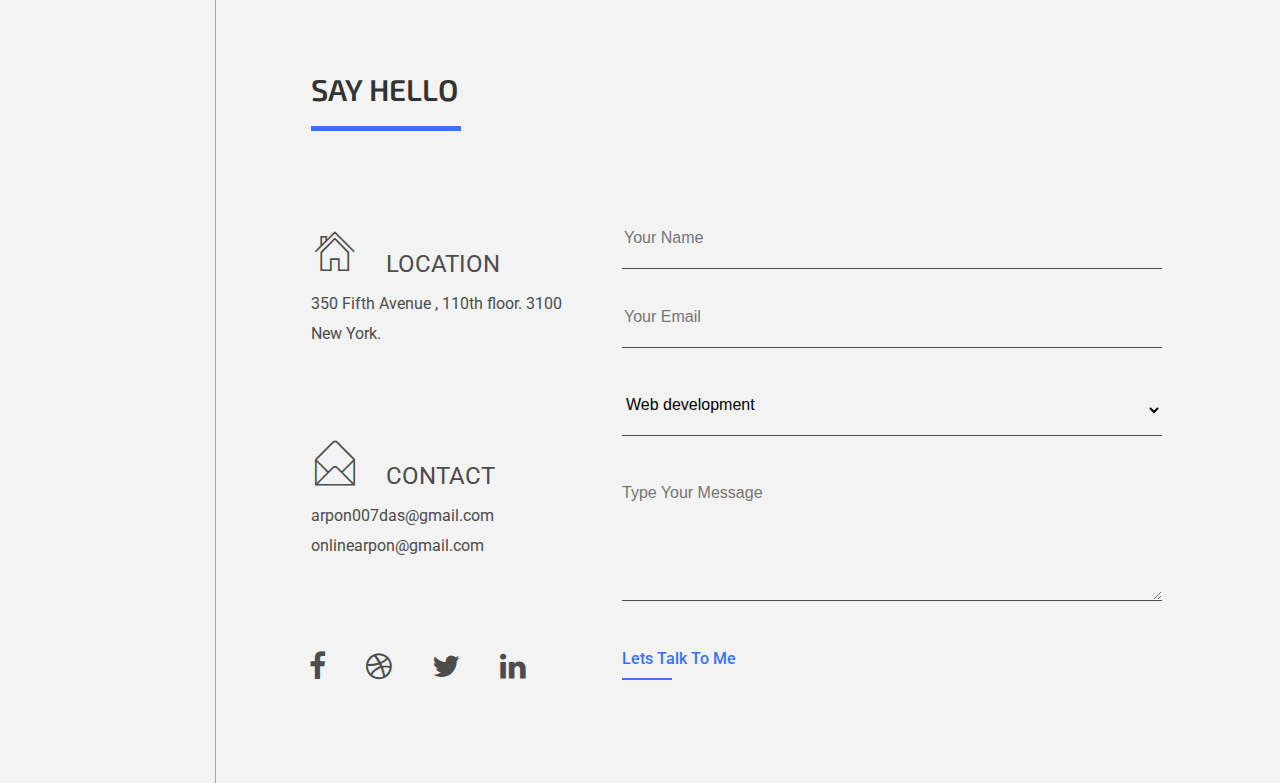
==== commit e2b5c20e: "finished footer" ====
--- a/For competition/index.html
+++ b/For competition/index.html
@@ -335,7 +335,6 @@
         </div>
     </section>
 
-
         <!-- start Client’s Feedback section -->
     <section class="feedback">
         <h2 class="upper">Client’s Feedback</h2>
@@ -379,45 +378,62 @@
                 </div>
             </div>
         </div>
-
-
-    </section>
-
+    </section>
 
         <!-- start Say Hello section     ( footer? )   -->
     <section class="contact">
         <h2 class="upper">Say Hello</h2>
-        <div class="flexes">
+        <div class="flexes just-c-sp-b">
             <div class="contacts">
-                <div class="">
-                    <p><i class="pe-7s-home pe-x3"></i> pe-7s-home</p>
-
-                </div>
-                <div class=""></div>
+                <div class="location">
+                    <h3 class="upper"><i class="pe-7s-home"></i>Location</h3>
+                    <p>350 Fifth Avenue , 110th floor. 3100<br>
+                        New York.</p>
+                </div>
+                <div class="location">
+                    <h3 class="upper"><i class="pe-7s-mail-open"></i>Contact</h3>
+                    <p>arpon007das@gmail.com<br>
+                        onlinearpon@gmail.com</p>
+                </div>
                 <div class="social">
-                    <a href="#"><i class="fa fa-facebook" aria-hidden="true"></i></a>
-                    <a href="#"><i class="fa fa-dribbble" aria-hidden="true"></i></a>
-                    <a href="#"><i class="fa fa-twitter" aria-hidden="true"></i></a>
-                    <a href="#"><i class="fa fa-linkedin" aria-hidden="true"></i></a>
+                    <ul>
+                        <li>
+                            <a href="#"><i class="fa fa-facebook" aria-hidden="true"></i></a>
+                        </li>
+                        <li>
+                            <a href="#"><i class="fa fa-dribbble" aria-hidden="true"></i></a>
+                        </li>
+                        <li>
+                            <a href="#"><i class="fa fa-twitter" aria-hidden="true"></i></a>
+                            </li>
+                        <li>
+                            <a href="#"><i class="fa fa-linkedin" aria-hidden="true"></i></a>
+                        </li>
+                    </ul>
                 </div>
             </div>
-            <form action="">
-
-
-
-
+            <form action="#" method="post" name="form">
+
+                <label><input type="text" name="name" class="inp" placeholder="Your Name"></label>
+                <label><input type="email" name="email" class="inp" placeholder="Your Email"></label>
+                <label>
+                    <select class="inp" name="select" title="What Are You Interested">
+                        <option value="1">Web development</option>
+                        <option value="2">Wordpress</option>
+                        <option value="3">Design</option>
+                    </select>
+                </label>
+                <label>
+                    <textarea class="inp" name="message" cols="30" rows="5" placeholder="Type Your Message"></textarea>
+                </label>
+                <button type="submit">Lets Talk To Me</button>
             </form>
         </div>
-
-
-    </section>
-
-
+    </section>
 
     <script src="bower_components/jquery/dist/jquery.min.js"></script>
     <script src="bower_components/tether/dist/js/tether.min.js"></script>
     <script src="bower_components/bootstrap/dist/js/bootstrap.min.js"></script>
 
-
 </body>
 </html>--- a/For competition/stylesheets/styles.css
+++ b/For competition/stylesheets/styles.css
@@ -27,14 +27,15 @@
   display: flex;
 }
 
+/* line 27, ../sass/_helper-classes.scss */
+.just-c-sp-b {
+  justify-content: space-between;
+}
+
 /*
 
 .just-c-center {
   justify-content: center;
-}
-
-.just-c-sp-b {
-  justify-content: space-between;
 }
 
 .just-c-sp-ar {
@@ -601,20 +602,19 @@
 /*---------CLIENT'S FEEDBACK section---------*/
 /* line 556, ../sass/styles.scss */
 .feedback {
-  background-image: url("../images/background-feedback.png");
-  background-repeat: no-repeat;
+  background: url("../images/background-feedback.png") no-repeat;
   padding-bottom: 0;
 }
-/* line 561, ../sass/styles.scss */
+/* line 560, ../sass/styles.scss */
 .feedback h2 {
   padding-top: 99px;
 }
-/* line 565, ../sass/styles.scss */
+/* line 564, ../sass/styles.scss */
 .feedback .carousel-item {
   width: 910px;
   height: 440px;
 }
-/* line 569, ../sass/styles.scss */
+/* line 568, ../sass/styles.scss */
 .feedback .carousel-item .carousel-caption {
   color: #4c4c4c;
   width: 910px;
@@ -622,22 +622,22 @@
   bottom: auto;
   top: 139px;
 }
-/* line 576, ../sass/styles.scss */
+/* line 575, ../sass/styles.scss */
 .feedback .carousel-item .carousel-caption h3 {
   margin-bottom: 18px;
 }
-/* line 580, ../sass/styles.scss */
+/* line 579, ../sass/styles.scss */
 .feedback .carousel-item .carousel-caption p {
   margin-bottom: 36px;
   line-height: 30px;
 }
-/* line 587, ../sass/styles.scss */
+/* line 586, ../sass/styles.scss */
 .feedback .carousel-indicators {
   bottom: auto;
   top: 0;
   left: -118px;
 }
-/* line 592, ../sass/styles.scss */
+/* line 591, ../sass/styles.scss */
 .feedback .carousel-indicators li {
   width: 80px;
   height: 110px;
@@ -647,7 +647,7 @@
   transition: .2s;
   margin: 0 15px;
 }
-/* line 601, ../sass/styles.scss */
+/* line 600, ../sass/styles.scss */
 .feedback .carousel-indicators li img {
   width: 80px;
   height: 80px;
@@ -656,13 +656,13 @@
   left: 0;
   transition: .3s;
 }
-/* line 610, ../sass/styles.scss */
+/* line 609, ../sass/styles.scss */
 .feedback .carousel-indicators li.active {
   width: 110px;
   height: 110px;
   padding: 0 55px;
 }
-/* line 615, ../sass/styles.scss */
+/* line 614, ../sass/styles.scss */
 .feedback .carousel-indicators li.active img {
   width: 110px;
   height: 110px;
@@ -670,3 +670,117 @@
 }
 
 /*---------SAY HELLO (contact) section---------*/
+/* line 625, ../sass/styles.scss */
+.contact {
+  padding-right: 118px;
+}
+/* line 628, ../sass/styles.scss */
+.contact .contacts {
+  width: 260px;
+}
+/* line 632, ../sass/styles.scss */
+.contact h2 {
+  margin-bottom: 96px;
+}
+/* line 636, ../sass/styles.scss */
+.contact .location {
+  margin-bottom: 90px;
+}
+/* line 639, ../sass/styles.scss */
+.contact .location:hover i {
+  color: #3971ff;
+}
+/* line 644, ../sass/styles.scss */
+.contact h3 {
+  margin-bottom: 14px;
+}
+/* line 647, ../sass/styles.scss */
+.contact h3 i {
+  font-size: 48px;
+  margin-right: 27px;
+}
+/* line 653, ../sass/styles.scss */
+.contact p {
+  line-height: 30px;
+}
+/* line 657, ../sass/styles.scss */
+.contact .social {
+  font-size: 30px;
+  margin-left: -2px;
+}
+/* line 661, ../sass/styles.scss */
+.contact .social ul {
+  list-style: none;
+  line-height: 32px;
+  margin: 0;
+  padding: 0;
+}
+/* line 667, ../sass/styles.scss */
+.contact .social ul li {
+  display: inline;
+  margin-right: 33px;
+}
+/* line 672, ../sass/styles.scss */
+.contact .social ul a {
+  color: #4c4c4c;
+  transition: .2s;
+}
+/* line 676, ../sass/styles.scss */
+.contact .social ul a:hover {
+  color: #3971ff;
+}
+
+/* line 684, ../sass/styles.scss */
+form {
+  width: 540px;
+  margin-top: -1px;
+}
+/* line 688, ../sass/styles.scss */
+form label {
+  width: 100%;
+  margin-bottom: 36px;
+}
+/* line 693, ../sass/styles.scss */
+form input, form select, form textarea {
+  outline: none;
+  border: none;
+  border-bottom: 1px solid #4c4c4c;
+  background-color: transparent;
+  width: 100%;
+  line-height: 20px;
+  padding-bottom: 20px;
+}
+/* line 703, ../sass/styles.scss */
+form select {
+  padding: 11px 0 21px;
+}
+/* line 707, ../sass/styles.scss */
+form textarea {
+  padding-top: 11px;
+  padding-left: 0;
+  padding-bottom: 17px;
+}
+/* line 713, ../sass/styles.scss */
+form button {
+  border: none;
+  background-color: transparent;
+  color: #3971ff;
+  font: 500 16px/30px "Roboto", sans-serif;
+  position: relative;
+  padding: 0 0 6px 0;
+}
+/* line 721, ../sass/styles.scss */
+form button:after {
+  content: "";
+  position: absolute;
+  bottom: 0;
+  left: 0;
+  width: 50px;
+  height: 2px;
+  background-color: #3971ff;
+  transition: .3s;
+}
+/* line 732, ../sass/styles.scss */
+form button:hover::after {
+  width: 150px;
+}
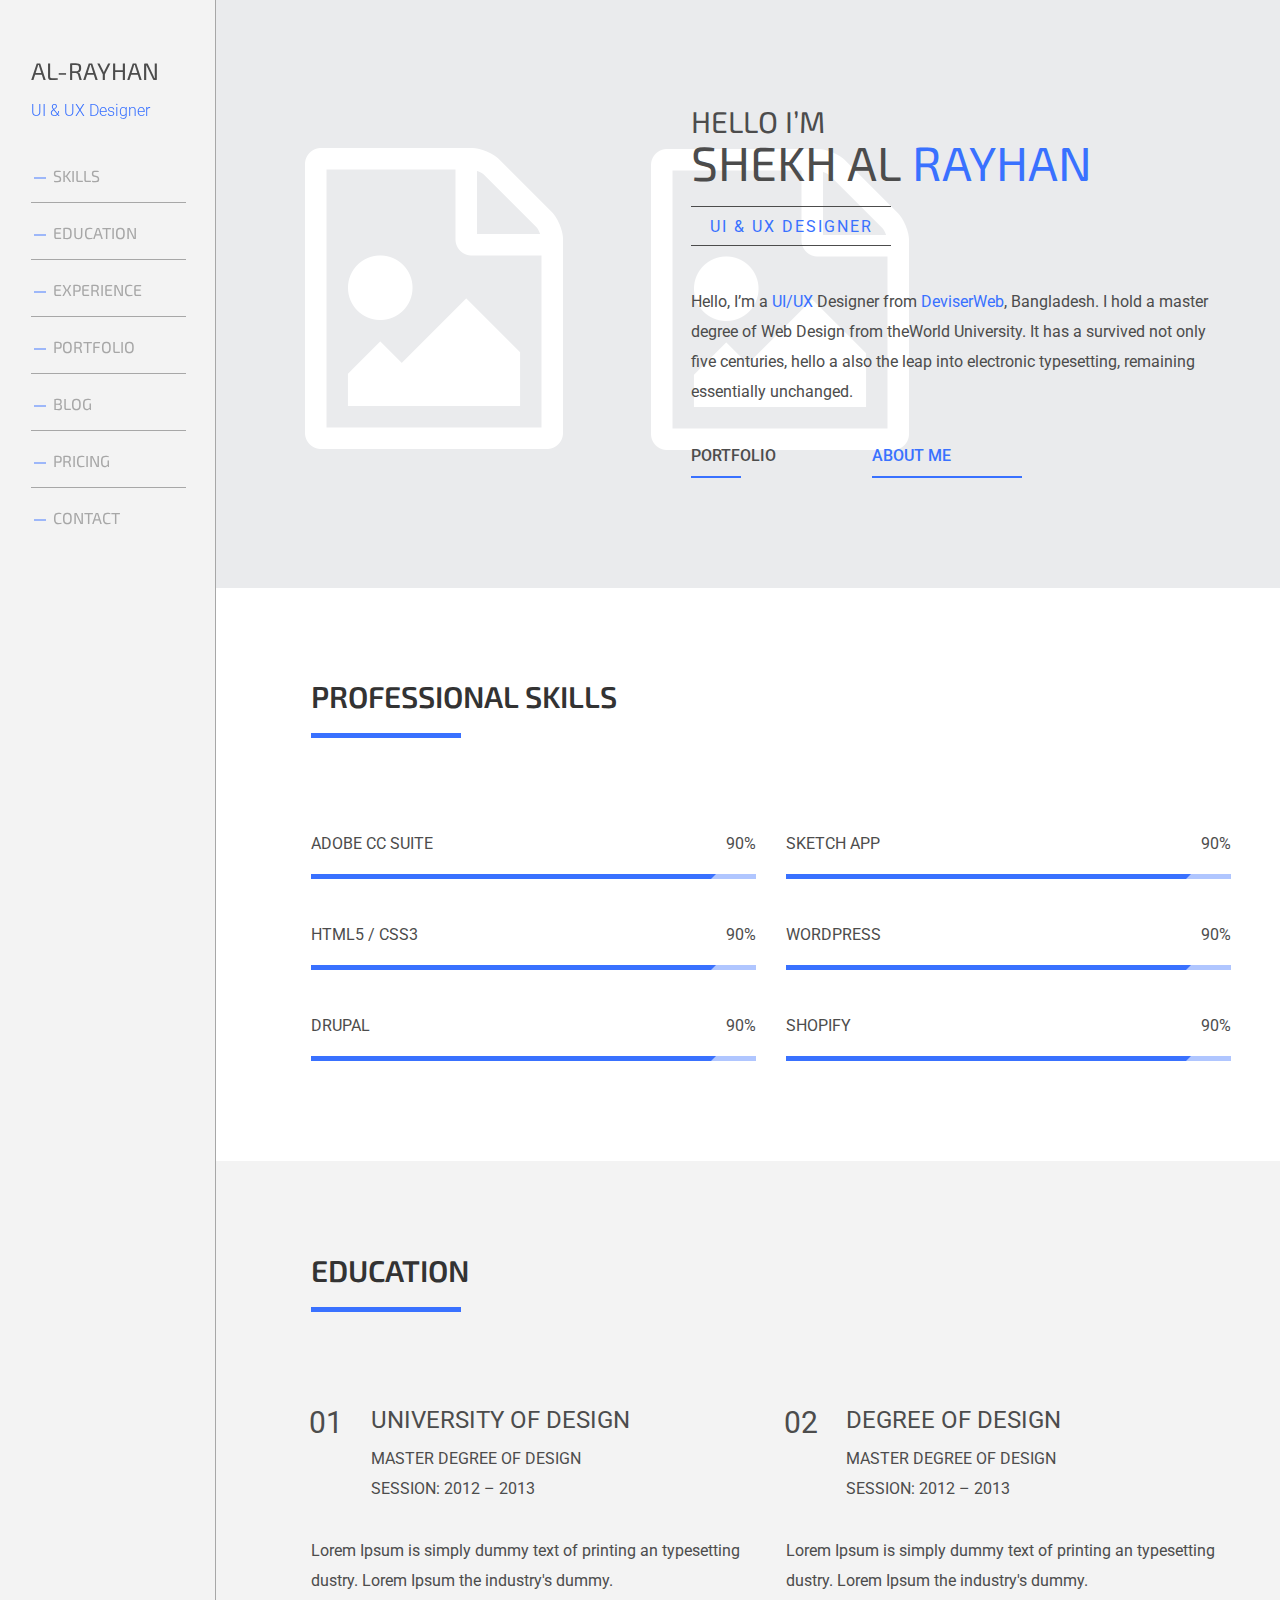
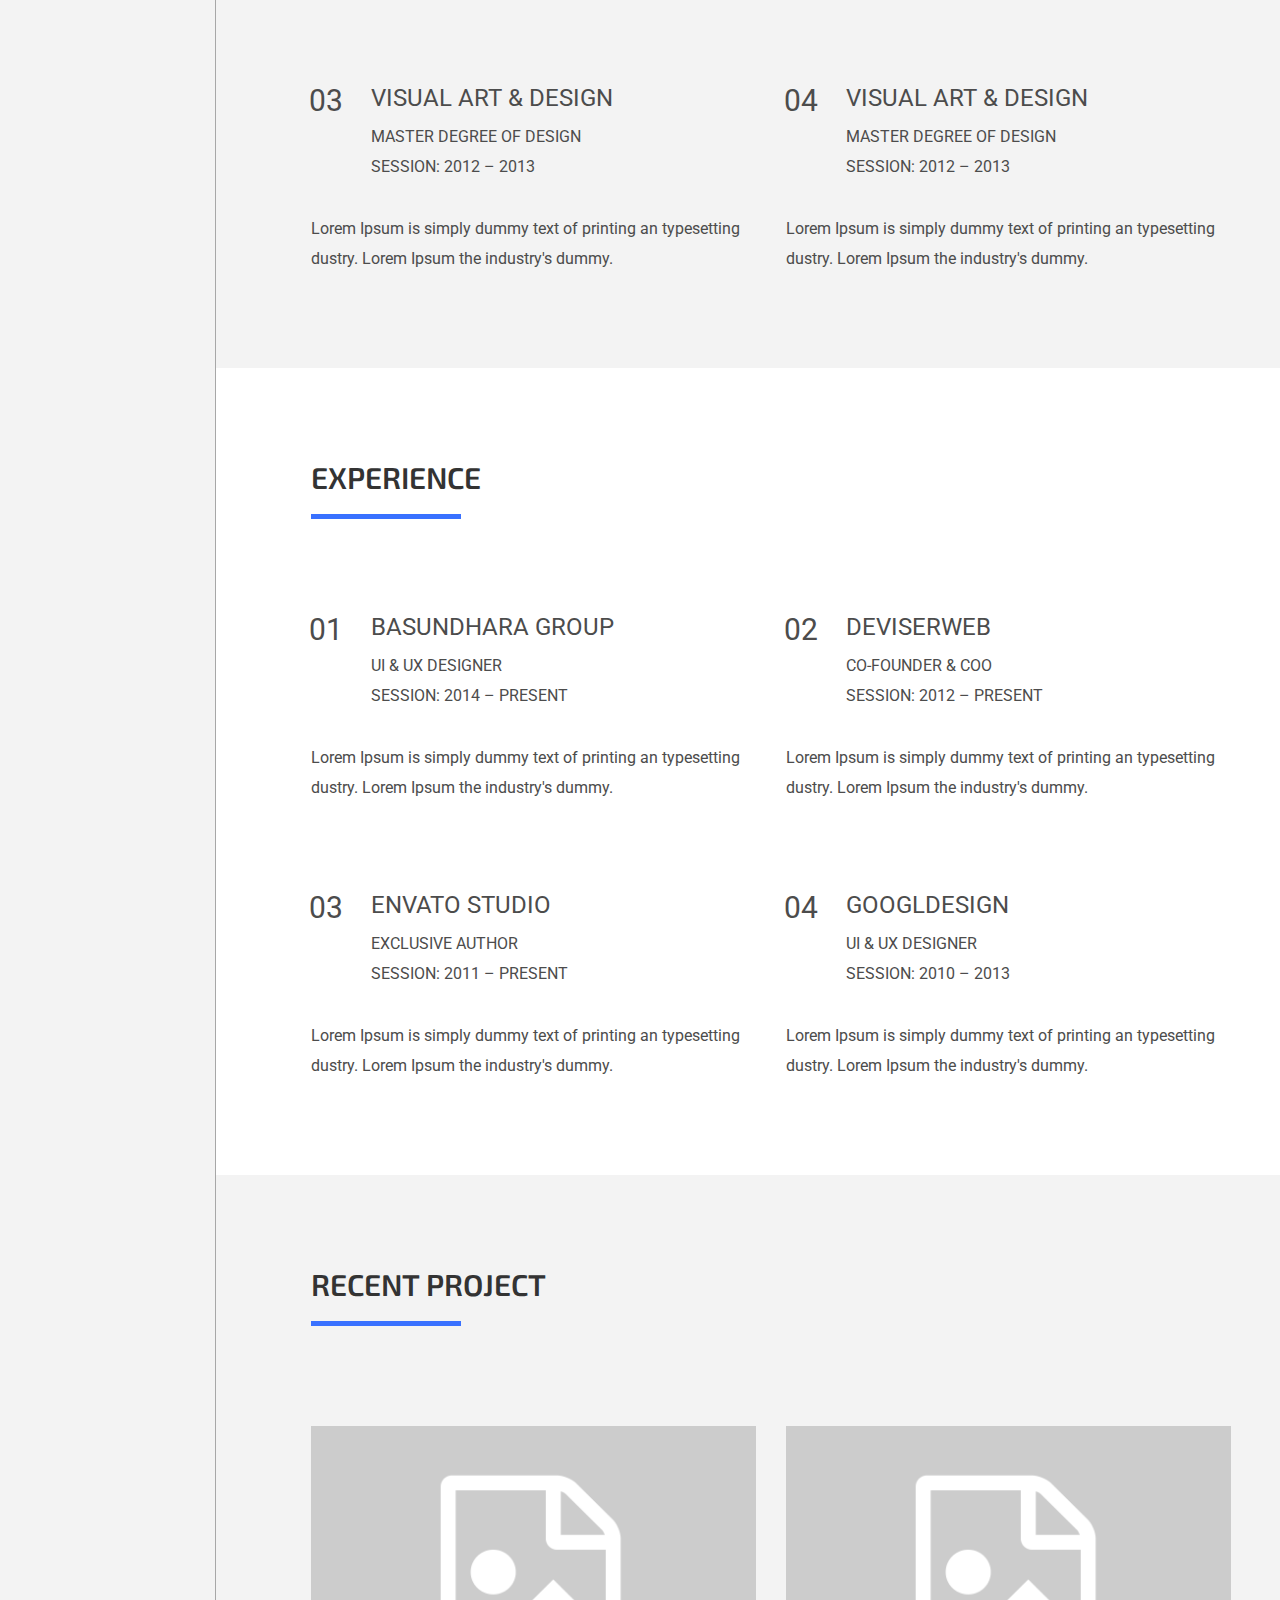
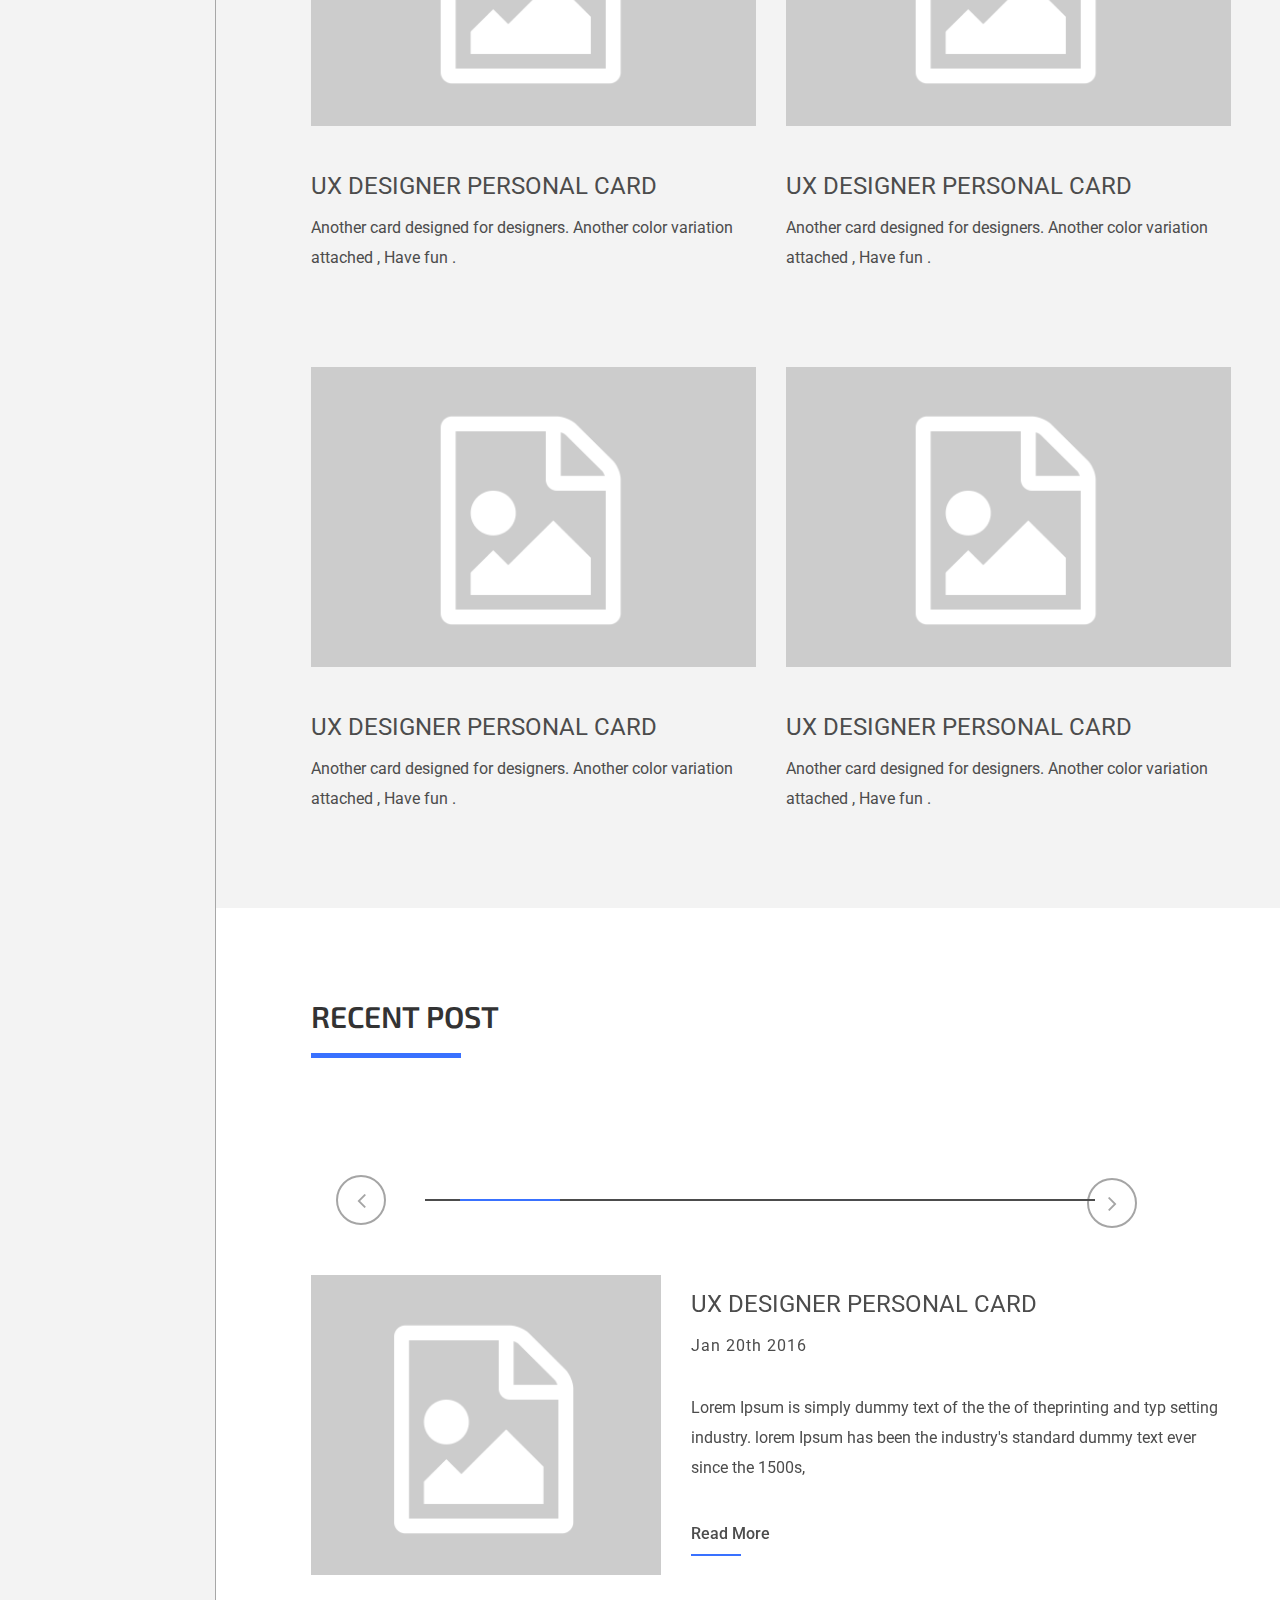
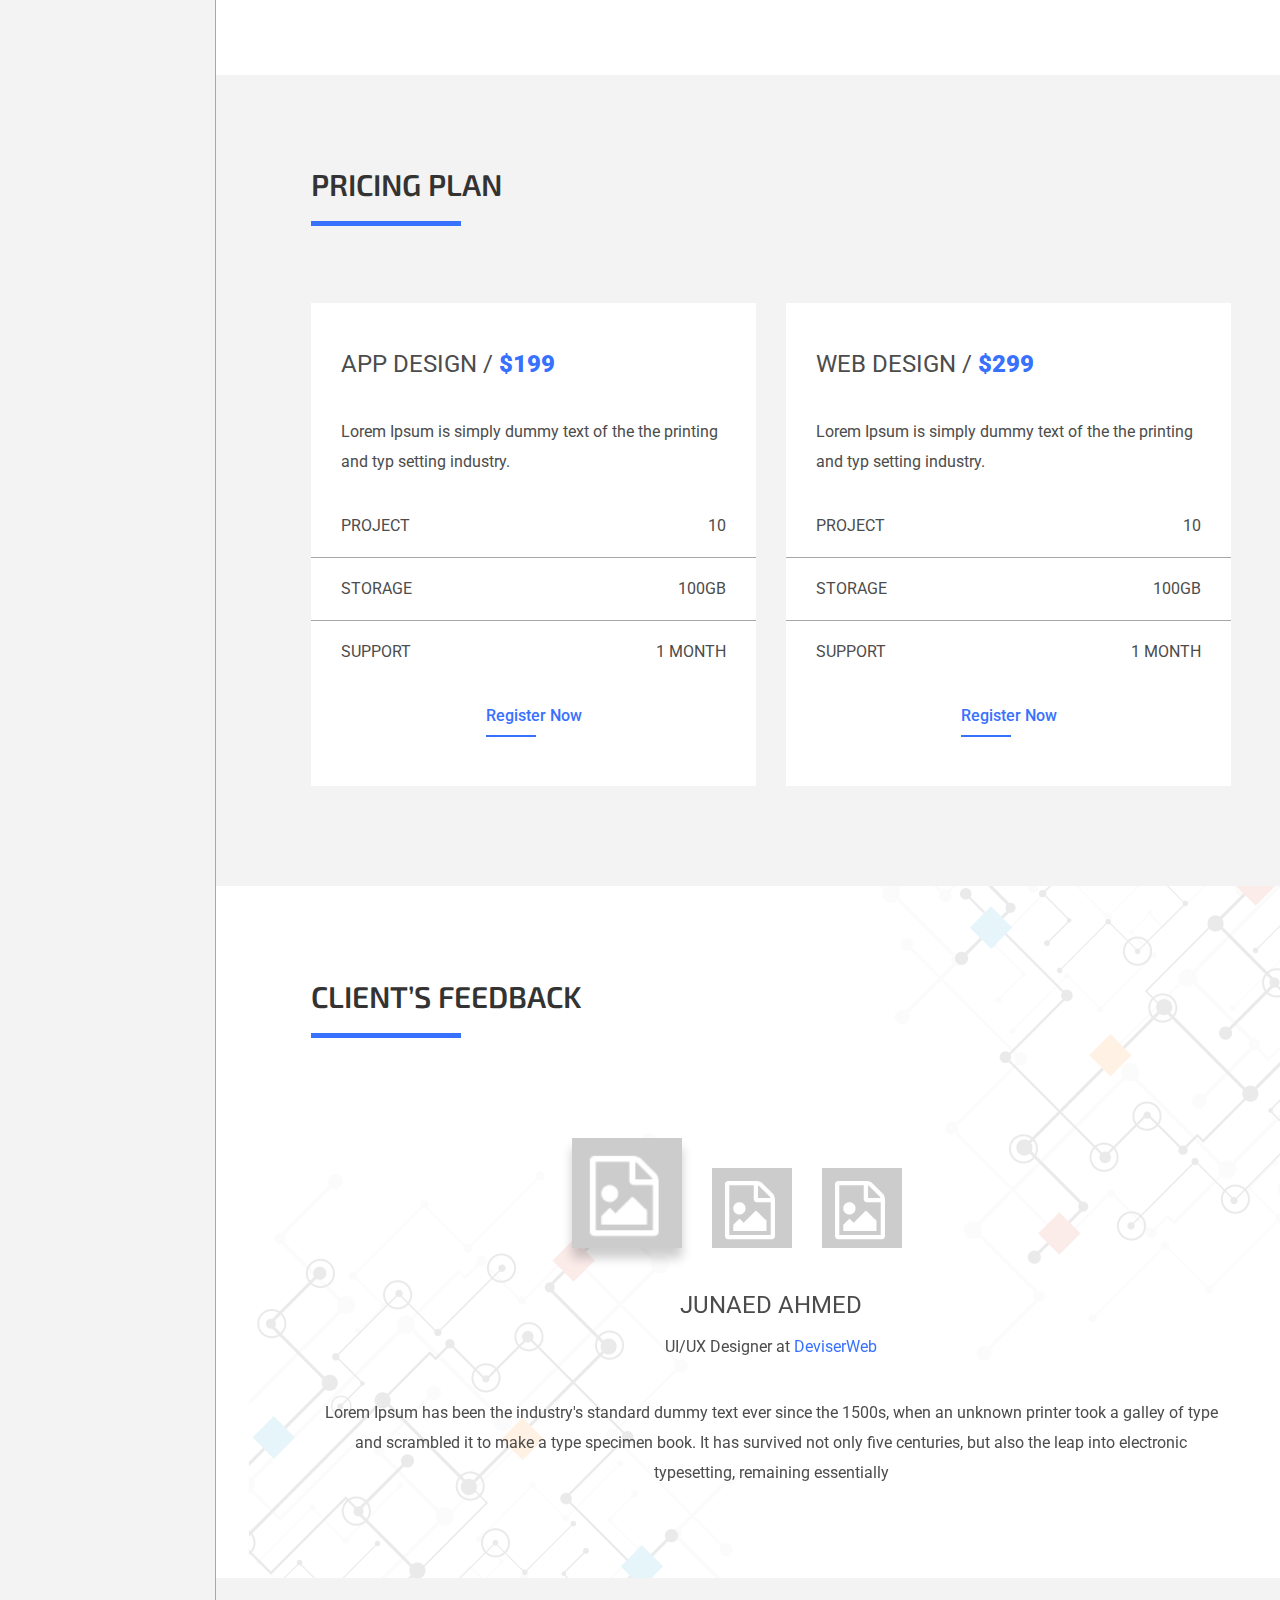
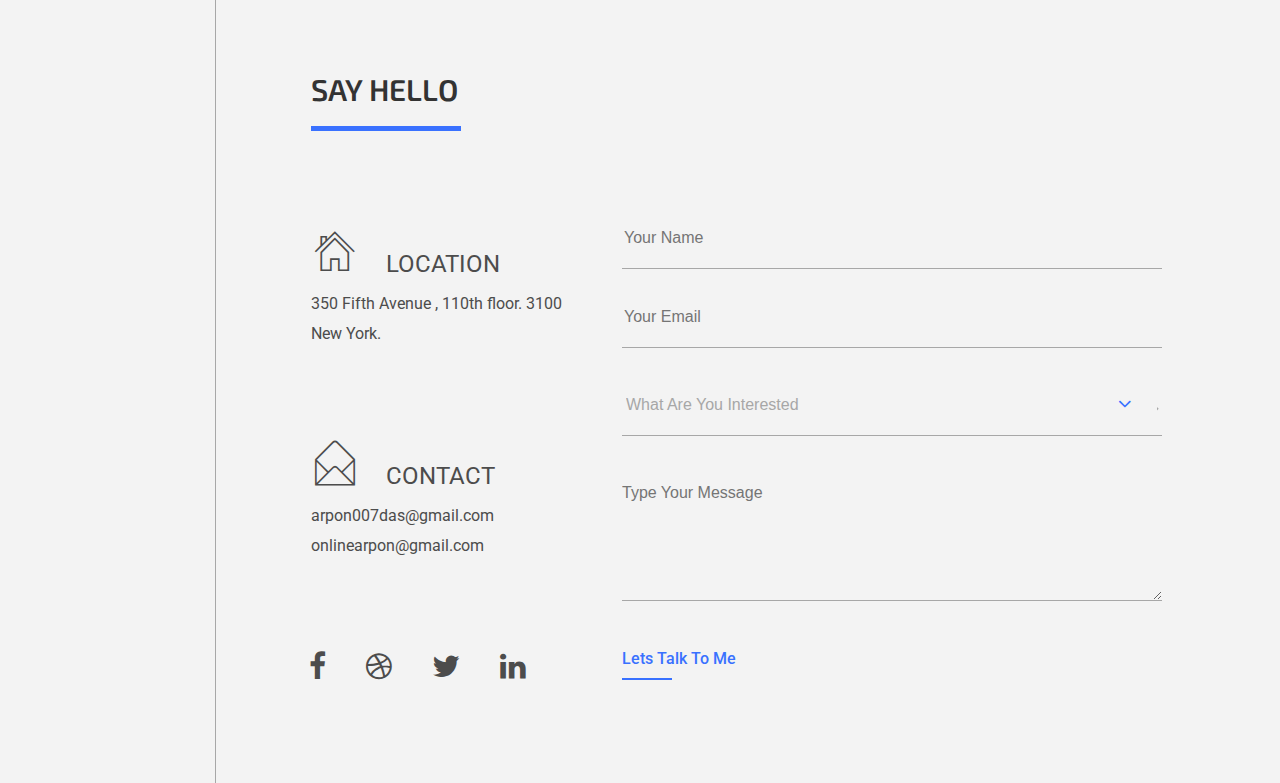
==== commit 4caaa42f: "finished work with form" ====
--- a/For competition/index.html
+++ b/For competition/index.html
@@ -40,21 +40,21 @@
                     <a href="#portfolio" class="upper">Portfolio</a>
                 </li>
                 <li>
-                    <a href="#" class="upper">Blog</a>
-                </li>
-                <li>
-                    <a href="#" class="upper">Pricing </a>
-                </li>
-                <li>
-                    <a href="#" class="upper">Contact</a>
+                    <a href="#blog" class="upper">Blog</a>
+                </li>
+                <li>
+                    <a href="#pricing" class="upper">Pricing </a>
+                </li>
+                <li>
+                    <a href="#contact" class="upper">Contact</a>
                 </li>
             </ul>
         </nav>
     </section>
 
         <!-- start PROFESSIONAL SKILLS section-->
-    <section class="skills">
-        <h2 class="upper" id="skills">Professional skills</h2>
+    <section class="skills" id="skills">
+        <h2 class="upper">Professional skills</h2>
         <ul>
             <li>
                 <p class="upper">Adobe CC Suite</p>
@@ -84,8 +84,8 @@
     </section>
 
         <!-- start Education section-->
-    <section class="education">
-        <h2 class="upper" id="education">Education</h2>
+    <section class="education" id="education">
+        <h2 class="upper">Education</h2>
         <ul>
             <li>
                 <span class="number-li">01</span>
@@ -131,8 +131,8 @@
     </section>
 
         <!-- start Experience section-->
-    <section class="experience">
-        <h2 class="upper" id="experience">Experience</h2>
+    <section class="experience" id="experience">
+        <h2 class="upper">Experience</h2>
         <ul>
             <li>
                 <span class="number-li">01</span>
@@ -178,8 +178,8 @@
     </section>
 
         <!-- start Portfolio section-->
-    <section class="portfolio">
-        <h2 class="upper" id="portfolio">Recent Project</h2>
+    <section class="portfolio" id="portfolio">
+        <h2 class="upper">Recent Project</h2>
         <ul>
             <li>
                 <img src="images/portfolio-img.png" alt="Portfolio">
@@ -205,7 +205,7 @@
     </section>
 
         <!-- start Recent Post section -->
-    <section class="blog">
+    <section class="blog" id="blog">
         <h2 class="upper">Recent Post</h2>
 
 
@@ -291,7 +291,7 @@
     </section>
 
         <!-- start Pricing Plan section -->
-    <section class="pricing">
+    <section class="pricing" id="pricing">
         <h2 class="upper">Pricing Plan</h2>
         <div class="examples">
             <div class="price-example">
@@ -336,7 +336,7 @@
     </section>
 
         <!-- start Client’s Feedback section -->
-    <section class="feedback">
+    <section class="feedback" id="feedback">
         <h2 class="upper">Client’s Feedback</h2>
 
         <div id="carouselFeedbackExampleIndicators" class="carousel slide" data-ride="carousel">
@@ -381,7 +381,7 @@
     </section>
 
         <!-- start Say Hello section     ( footer? )   -->
-    <section class="contact">
+    <section class="contact" id="contact">
         <h2 class="upper">Say Hello</h2>
         <div class="flexes just-c-sp-b">
             <div class="contacts">
@@ -405,7 +405,7 @@
                         </li>
                         <li>
                             <a href="#"><i class="fa fa-twitter" aria-hidden="true"></i></a>
-                            </li>
+                        </li>
                         <li>
                             <a href="#"><i class="fa fa-linkedin" aria-hidden="true"></i></a>
                         </li>
@@ -413,15 +413,20 @@
                 </div>
             </div>
             <form action="#" method="post" name="form">
-
-                <label><input type="text" name="name" class="inp" placeholder="Your Name"></label>
-                <label><input type="email" name="email" class="inp" placeholder="Your Email"></label>
                 <label>
+                    <input type="text" name="name" class="inp" placeholder="Your Name">
+                </label>
+                <label>
+                    <input type="email" name="email" class="inp" placeholder="Your Email">
+                </label>
+                <label class="for-select">
                     <select class="inp" name="select" title="What Are You Interested">
-                        <option value="1">Web development</option>
+                        <option value="1">What Are You Interested</option>
                         <option value="2">Wordpress</option>
                         <option value="3">Design</option>
+                        <option value="4">Web development</option>
                     </select>
+                    <i class="fa fa-angle-down" aria-hidden="true"></i>
                 </label>
                 <label>
                     <textarea class="inp" name="message" cols="30" rows="5" placeholder="Type Your Message"></textarea>
@@ -434,6 +439,7 @@
     <script src="bower_components/jquery/dist/jquery.min.js"></script>
     <script src="bower_components/tether/dist/js/tether.min.js"></script>
     <script src="bower_components/bootstrap/dist/js/bootstrap.min.js"></script>
+    <script src="js/myscript.js"></script>
 
 </body>
 </html>--- a/For competition/stylesheets/styles.css
+++ b/For competition/stylesheets/styles.css
@@ -179,7 +179,7 @@
   position: fixed;
   top: 0;
   left: 0;
-  padding: 62px 0 0 30px;
+  padding: 62px 0 0 31px;
   font-family: "Exo 2", sans-serif;
 }
 /* line 133, ../sass/styles.scss */
@@ -220,7 +220,7 @@
 .navigation .nav-bar li a:before {
   content: "";
   position: absolute;
-  top: 50%;
+  top: 60%;
   left: 3px;
   width: 12px;
   height: 2px;
@@ -228,12 +228,12 @@
   transition: .3s;
 }
 /* line 176, ../sass/styles.scss */
-.navigation .nav-bar li:hover a {
+.navigation .nav-bar li:hover a, .navigation .nav-bar li:focus a, .navigation .nav-bar li:active a {
   color: #4c4c4c;
   padding-left: 35px;
 }
 /* line 180, ../sass/styles.scss */
-.navigation .nav-bar li:hover a:before {
+.navigation .nav-bar li:hover a:before, .navigation .nav-bar li:focus a:before, .navigation .nav-bar li:active a:before {
   left: 5px;
   width: 24px;
   background-color: #3971ff;
@@ -741,26 +741,107 @@
   margin-bottom: 36px;
 }
 /* line 693, ../sass/styles.scss */
-form input, form select, form textarea {
+form input,
+form select,
+form textarea {
   outline: none;
   border: none;
-  border-bottom: 1px solid #4c4c4c;
+  border-bottom: 1px solid #a7a7a7;
   background-color: transparent;
   width: 100%;
   line-height: 20px;
   padding-bottom: 20px;
-}
-/* line 703, ../sass/styles.scss */
+  color: #a7a7a7;
+}
+/* line 705, ../sass/styles.scss */
+form input:focus,
+form select:focus,
+form textarea:focus {
+  border-color: #3971ff;
+  color: #4c4c4c;
+}
+/* line 710, ../sass/styles.scss */
+form input::-webkit-input-placeholder,
+form select::-webkit-input-placeholder,
+form textarea::-webkit-input-placeholder {
+  opacity: 1;
+  transition: opacity 0.3s ease;
+}
+/* line 711, ../sass/styles.scss */
+form input::-moz-placeholder,
+form select::-moz-placeholder,
+form textarea::-moz-placeholder {
+  opacity: 1;
+  transition: opacity 0.3s ease;
+}
+/* line 712, ../sass/styles.scss */
+form input:-moz-placeholder,
+form select:-moz-placeholder,
+form textarea:-moz-placeholder {
+  opacity: 1;
+  transition: opacity 0.3s ease;
+}
+/* line 713, ../sass/styles.scss */
+form input:-ms-input-placeholder,
+form select:-ms-input-placeholder,
+form textarea:-ms-input-placeholder {
+  opacity: 1;
+  transition: opacity 0.3s ease;
+}
+/* line 714, ../sass/styles.scss */
+form input:focus::-webkit-input-placeholder,
+form select:focus::-webkit-input-placeholder,
+form textarea:focus::-webkit-input-placeholder {
+  opacity: 0;
+  transition: opacity 0.3s ease;
+}
+/* line 715, ../sass/styles.scss */
+form input:focus::-moz-placeholder,
+form select:focus::-moz-placeholder,
+form textarea:focus::-moz-placeholder {
+  opacity: 0;
+  transition: opacity 0.3s ease;
+}
+/* line 716, ../sass/styles.scss */
+form input:focus:-moz-placeholder,
+form select:focus:-moz-placeholder,
+form textarea:focus:-moz-placeholder {
+  opacity: 0;
+  transition: opacity 0.3s ease;
+}
+/* line 717, ../sass/styles.scss */
+form input:focus:-ms-input-placeholder,
+form select:focus:-ms-input-placeholder,
+form textarea:focus:-ms-input-placeholder {
+  opacity: 0;
+  transition: opacity 0.3s ease;
+}
+/* line 720, ../sass/styles.scss */
+form .for-select {
+  position: relative;
+}
+/* line 723, ../sass/styles.scss */
+form .for-select i {
+  position: absolute;
+  top: 9px;
+  right: 5px;
+  background-color: #f3f3f3;
+  padding-right: 25px;
+  color: #3971ff;
+  font-size: 21px;
+}
+/* line 734, ../sass/styles.scss */
 form select {
   padding: 11px 0 21px;
-}
-/* line 707, ../sass/styles.scss */
+  color: #a7a7a7;
+}
+/* line 739, ../sass/styles.scss */
 form textarea {
   padding-top: 11px;
   padding-left: 0;
   padding-bottom: 17px;
 }
-/* line 713, ../sass/styles.scss */
+/* line 745, ../sass/styles.scss */
 form button {
   border: none;
   background-color: transparent;
@@ -769,7 +850,7 @@
   position: relative;
   padding: 0 0 6px 0;
 }
-/* line 721, ../sass/styles.scss */
+/* line 753, ../sass/styles.scss */
 form button:after {
   content: "";
   position: absolute;
@@ -780,7 +861,7 @@
   background-color: #3971ff;
   transition: .3s;
 }
-/* line 732, ../sass/styles.scss */
+/* line 764, ../sass/styles.scss */
 form button:hover::after {
   width: 150px;
 }
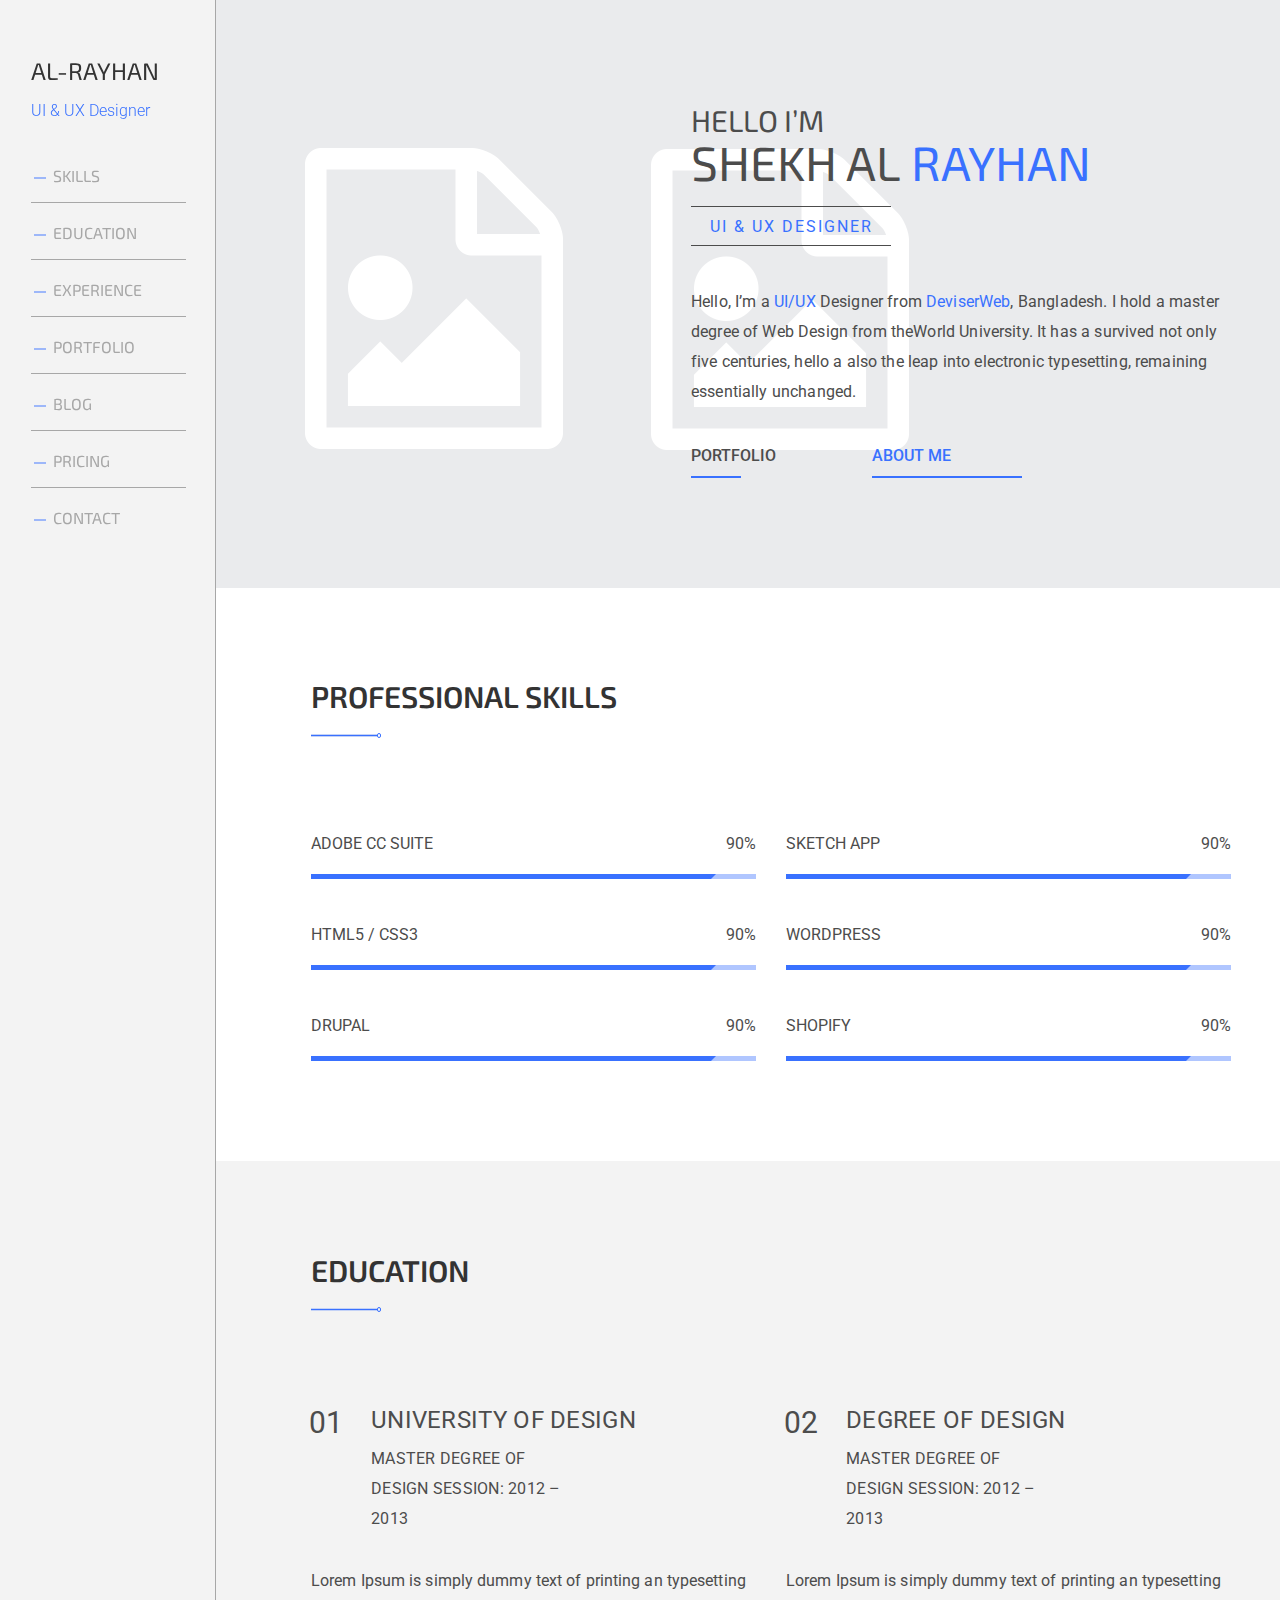
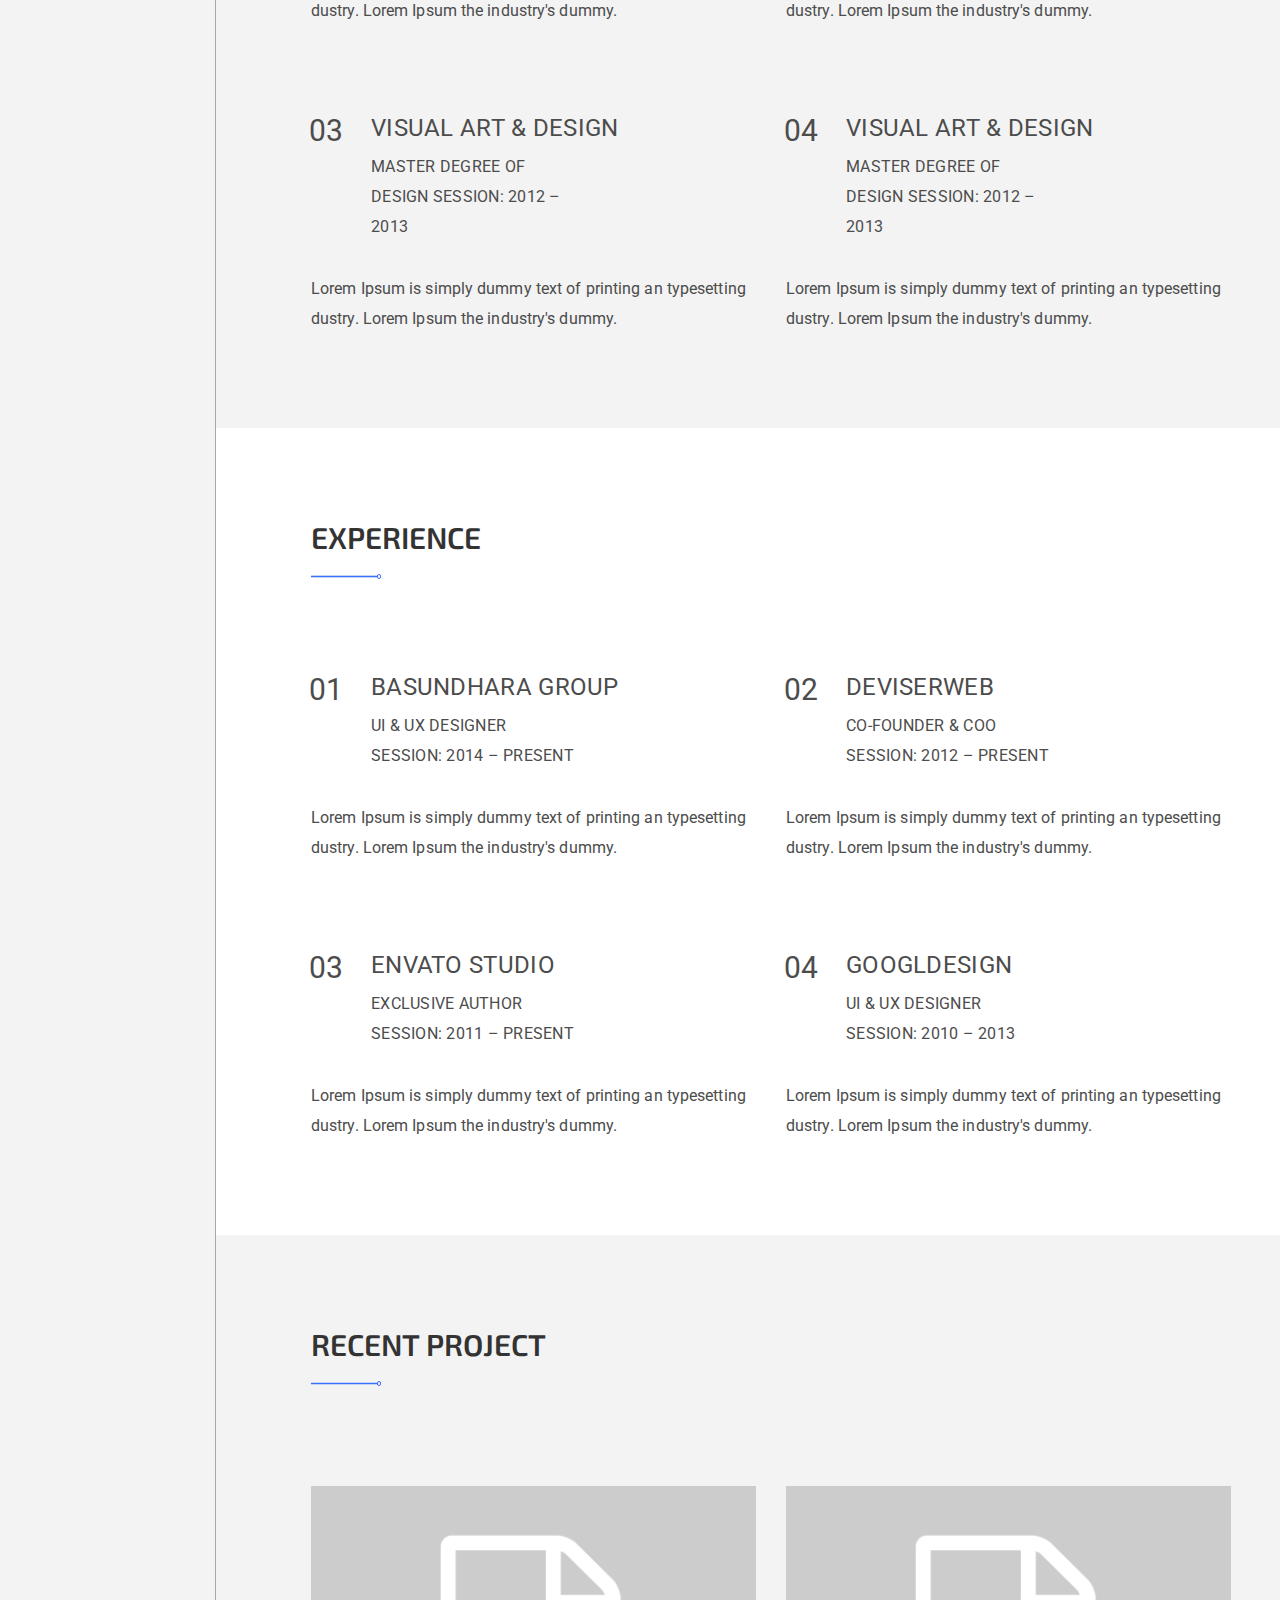
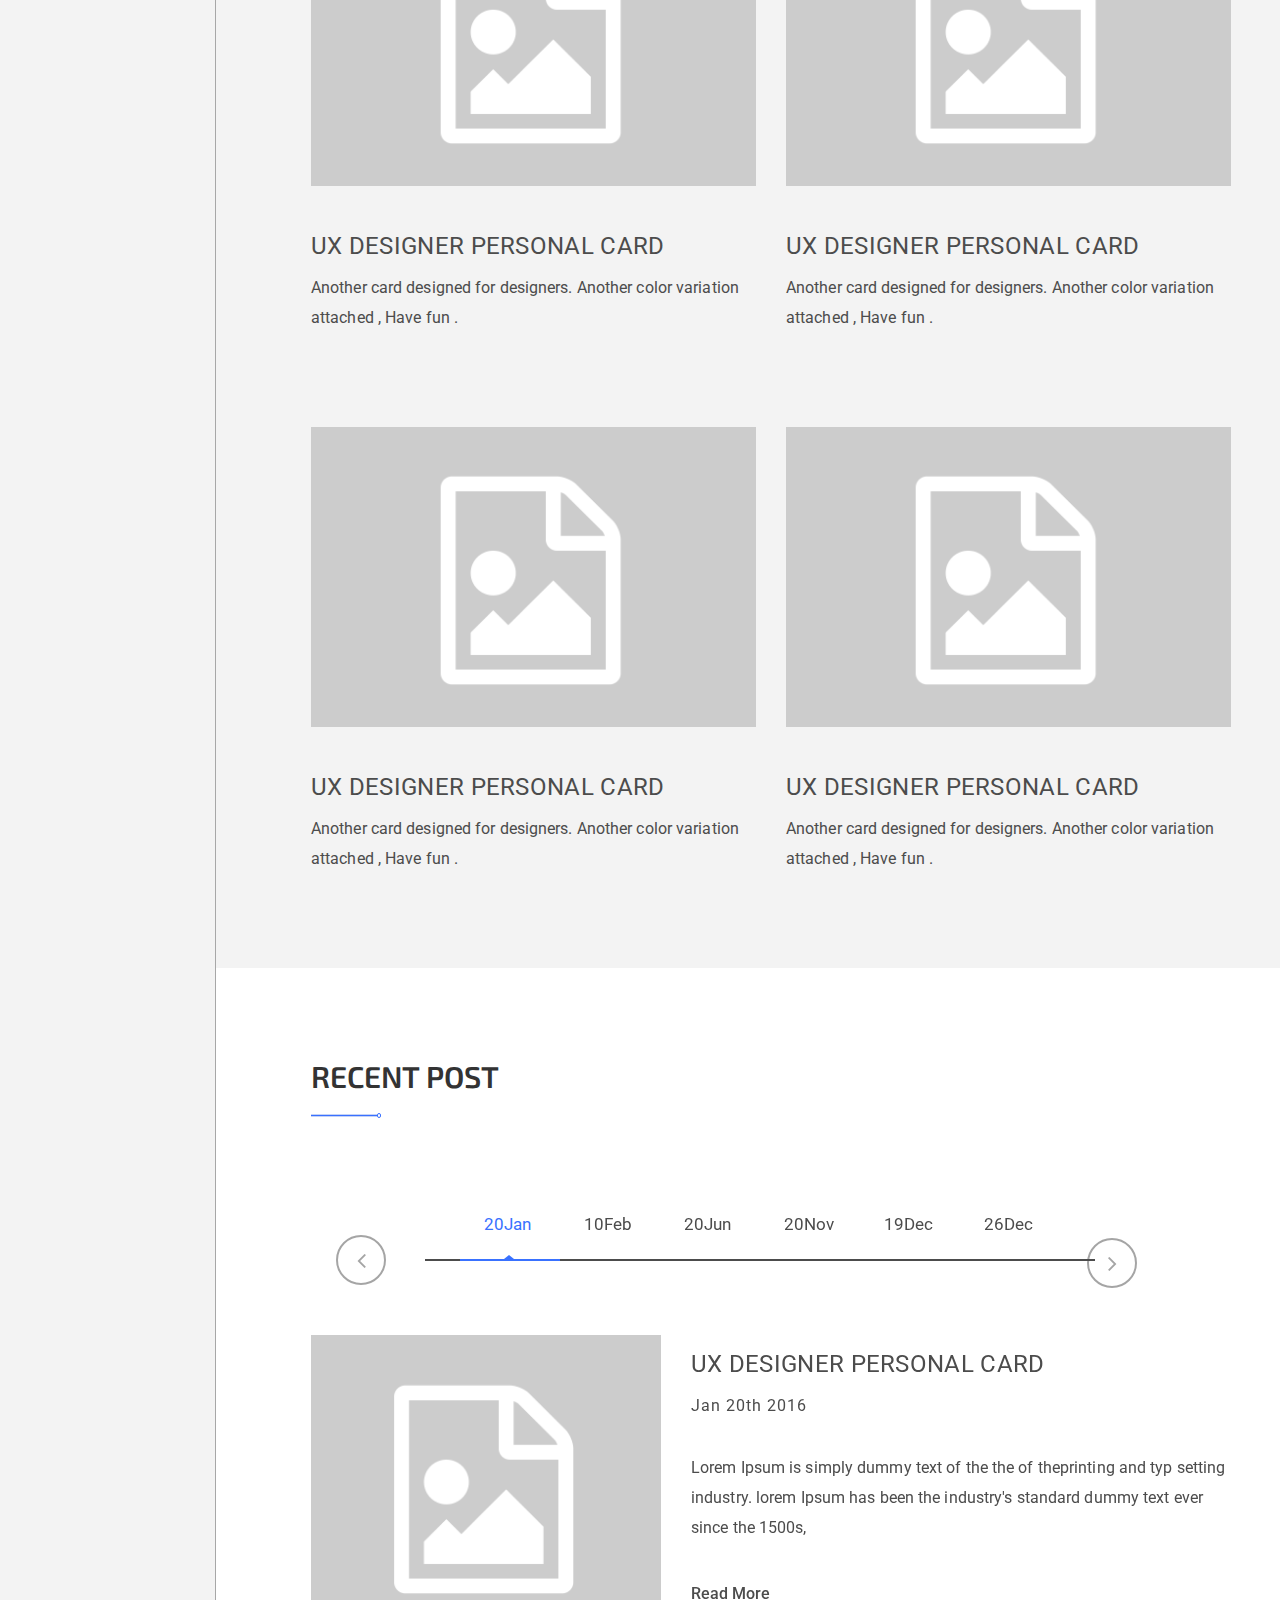
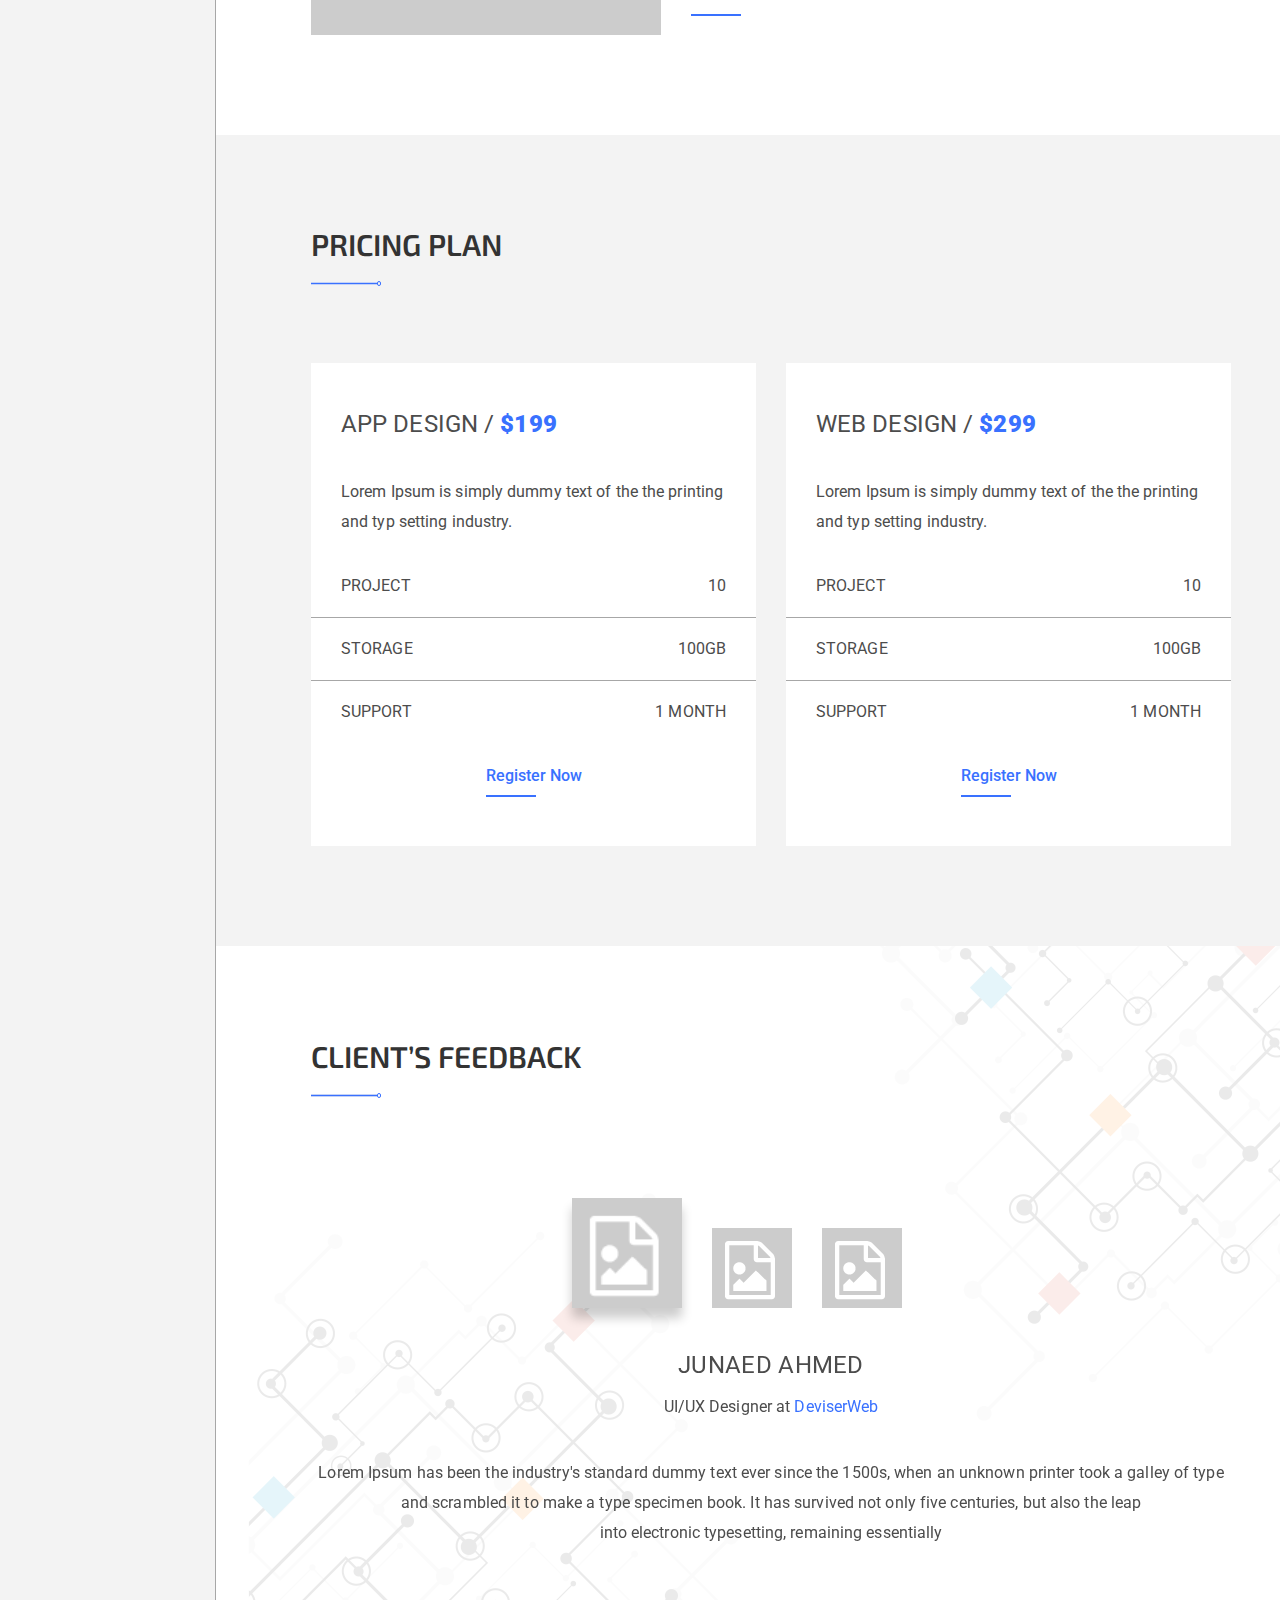
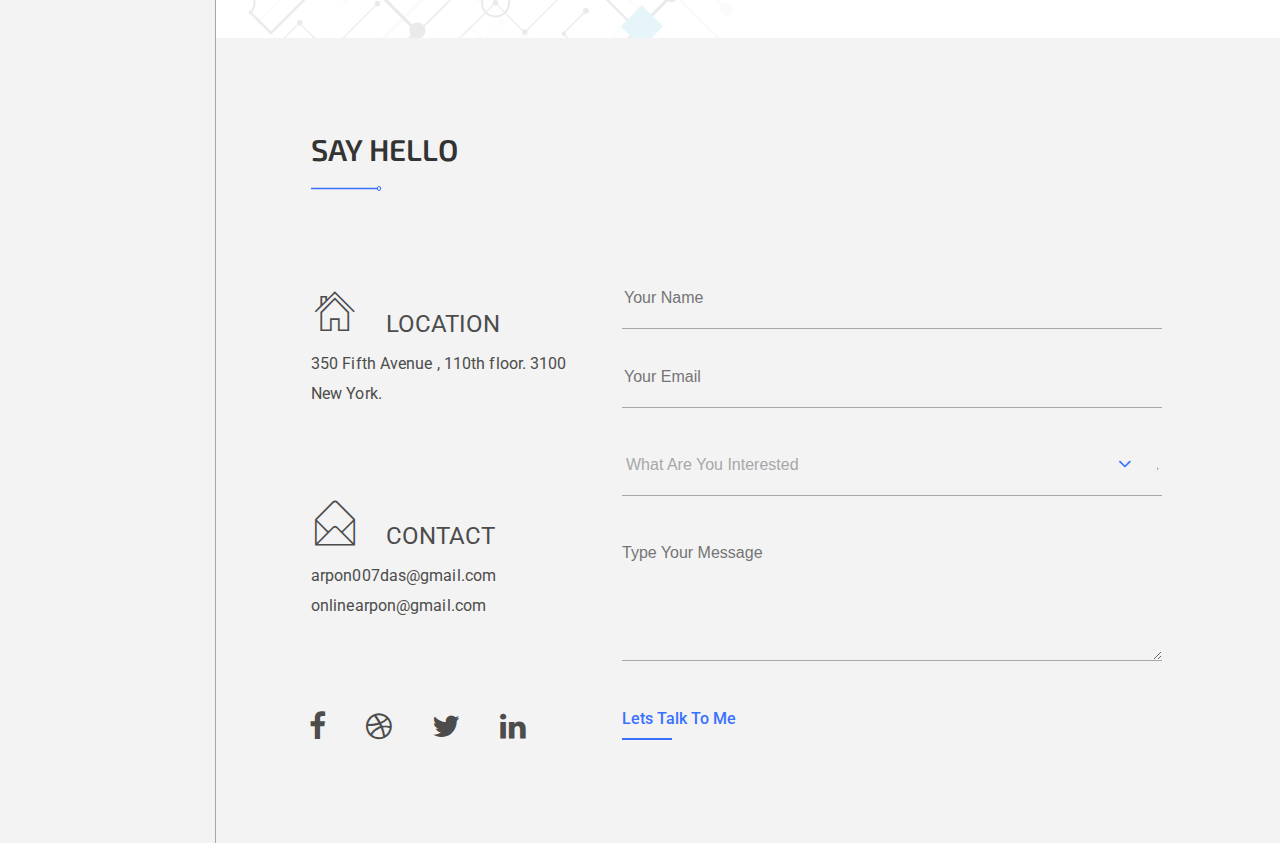
==== commit f3fcc3d8: "Finished work for competition in howdyho group" ====
--- a/For competition/index.html
+++ b/For competition/index.html
@@ -23,7 +23,7 @@
 
         <!-- == NAVIGATION == -->
     <section class="navigation">
-        <h3 class="upper">AL-Rayhan</h3>
+        <h3 class="upper"><a href="#aboutMe">AL-Rayhan</a></h3>
         <p class="text-blue">UI & UX Designer</p>
         <nav>
             <ul class="nav-bar">
@@ -53,8 +53,8 @@
     </section>
 
         <!-- start PROFESSIONAL SKILLS section-->
-    <section class="skills" id="skills">
-        <h2 class="upper">Professional skills</h2>
+    <section class="skills">
+        <h2 class="upper" id="skills">Professional skills<span class="underline"></span></h2>
         <ul>
             <li>
                 <p class="upper">Adobe CC Suite</p>
@@ -84,8 +84,8 @@
     </section>
 
         <!-- start Education section-->
-    <section class="education" id="education">
-        <h2 class="upper">Education</h2>
+    <section class="education">
+        <h2 class="upper" id="education">Education<span class="underline"></span></h2>
         <ul>
             <li>
                 <span class="number-li">01</span>
@@ -131,8 +131,8 @@
     </section>
 
         <!-- start Experience section-->
-    <section class="experience" id="experience">
-        <h2 class="upper">Experience</h2>
+    <section class="experience">
+        <h2 class="upper" id="experience">Experience<span class="underline"></span></h2>
         <ul>
             <li>
                 <span class="number-li">01</span>
@@ -178,8 +178,8 @@
     </section>
 
         <!-- start Portfolio section-->
-    <section class="portfolio" id="portfolio">
-        <h2 class="upper">Recent Project</h2>
+    <section class="portfolio">
+        <h2 class="upper"  id="portfolio">Recent Project<span class="underline"></span></h2>
         <ul>
             <li>
                 <img src="images/portfolio-img.png" alt="Portfolio">
@@ -205,18 +205,17 @@
     </section>
 
         <!-- start Recent Post section -->
-    <section class="blog" id="blog">
-        <h2 class="upper">Recent Post</h2>
-
+    <section class="blog">
+        <h2 class="upper" id="blog">Recent Post<span class="underline"></span></h2>
 
         <div id="carouselExampleIndicators" class="carousel slide" data-ride="carousel">
             <ol class="carousel-indicators">
-                <li data-target="#carouselExampleIndicators" data-slide-to="0" class="active"></li>
-                <li data-target="#carouselExampleIndicators" data-slide-to="1"></li>
-                <li data-target="#carouselExampleIndicators" data-slide-to="2"></li>
-                <li data-target="#carouselExampleIndicators" data-slide-to="3"></li>
-                <li data-target="#carouselExampleIndicators" data-slide-to="4"></li>
-                <li data-target="#carouselExampleIndicators" data-slide-to="5"></li>
+                <li data-target="#carouselExampleIndicators" data-slide-to="0" class="active">20Jan</li>
+                <li data-target="#carouselExampleIndicators" data-slide-to="1">10Feb</li>
+                <li data-target="#carouselExampleIndicators" data-slide-to="2">20Jun</li>
+                <li data-target="#carouselExampleIndicators" data-slide-to="3">20Nov</li>
+                <li data-target="#carouselExampleIndicators" data-slide-to="4">19Dec</li>
+                <li data-target="#carouselExampleIndicators" data-slide-to="5">26Dec</li>
             </ol>
             <div class="carousel-inner" role="listbox">
                 <div class="carousel-item active">
@@ -287,12 +286,11 @@
                 <i class="fa fa-angle-right" aria-hidden="true"></i>
             </a>
         </div>
-
     </section>
 
         <!-- start Pricing Plan section -->
-    <section class="pricing" id="pricing">
-        <h2 class="upper">Pricing Plan</h2>
+    <section class="pricing">
+        <h2 class="upper" id="pricing">Pricing Plan <span class="underline"></span></h2>
         <div class="examples">
             <div class="price-example">
                 <h3 class="upper">App Design / <span class="text-blue">$199</span></h3>
@@ -336,8 +334,8 @@
     </section>
 
         <!-- start Client’s Feedback section -->
-    <section class="feedback" id="feedback">
-        <h2 class="upper">Client’s Feedback</h2>
+    <section class="feedback">
+        <h2 class="upper" id="feedback">Client’s Feedback<span class="underline"></span></h2>
 
         <div id="carouselFeedbackExampleIndicators" class="carousel slide" data-ride="carousel">
             <ol class="carousel-indicators">
@@ -356,7 +354,9 @@
                     <div class="carousel-caption d-none d-md-block">
                         <h3 class="upper">Junaed Ahmed</h3>
                         <p>UI/UX Designer at <span class="text-blue">DeviserWeb</span></p>
-                        <p>Lorem Ipsum has been the industry's standard dummy text ever since the 1500s, when an unknown printer took a galley of type and scrambled it to make a type  specimen book. It has survived not only five centuries, but also the leap
+                        <p>Lorem Ipsum has been the industry's standard dummy text ever since the 1500s, when an unknown
+                            printer took a galley of type and scrambled it to make a type  specimen book. It has
+                            survived not only five centuries, but also the leap<br>
                             into electronic typesetting, remaining essentially</p>
                     </div>
                 </div>
@@ -364,7 +364,9 @@
                     <div class="carousel-caption d-none d-md-block">
                         <h3 class="upper">Junaed Ahmed</h3>
                         <p>UI/UX Designer at <span class="text-blue">DeviserWeb</span></p>
-                        <p>Lorem Ipsum has been the industry's standard dummy text ever since the 1500s, when an unknown printer took a galley of type and scrambled it to make a type  specimen book. It has survived not only five centuries, but also the leap
+                        <p>Lorem Ipsum has been the industry's standard dummy text ever since the 1500s, when an unknown
+                            printer took a galley of type and scrambled it to make a type  specimen book. It has
+                            survived not only five centuries, but also the leap<br>
                             into electronic typesetting, remaining essentially</p>
                     </div>
                 </div>
@@ -372,7 +374,9 @@
                     <div class="carousel-caption d-none d-md-block">
                         <h3 class="upper">Junaed Ahmed</h3>
                         <p>UI/UX Designer at <span class="text-blue">DeviserWeb</span></p>
-                        <p>Lorem Ipsum has been the industry's standard dummy text ever since the 1500s, when an unknown printer took a galley of type and scrambled it to make a type  specimen book. It has survived not only five centuries, but also the leap
+                        <p>Lorem Ipsum has been the industry's standard dummy text ever since the 1500s, when an unknown
+                            printer took a galley of type and scrambled it to make a type  specimen book. It has
+                            survived not only five centuries, but also the leap<br>
                             into electronic typesetting, remaining essentially</p>
                     </div>
                 </div>
@@ -381,8 +385,8 @@
     </section>
 
         <!-- start Say Hello section     ( footer? )   -->
-    <section class="contact" id="contact">
-        <h2 class="upper">Say Hello</h2>
+    <section class="contact">
+        <h2 class="upper"  id="contact">Say Hello<span class="underline"></span></h2>
         <div class="flexes just-c-sp-b">
             <div class="contacts">
                 <div class="location">
--- a/For competition/stylesheets/styles.css
+++ b/For competition/stylesheets/styles.css
@@ -59,12 +59,13 @@
 h1 {
   margin: 0;
   font-size: 48px;
-  line-height: 48px;
+  line-height: 47px;
   font-weight: 400;
   font-family: "Exo 2", sans-serif;
-}
-
-/* line 21, ../sass/styles.scss */
+  letter-spacing: -0.1px;
+}
+
+/* line 22, ../sass/styles.scss */
 h2 {
   padding-top: 100px;
   margin: 0 0 100px 0;
@@ -73,29 +74,54 @@
   padding-bottom: 31px;
   position: relative;
 }
-/* line 29, ../sass/styles.scss */
+/* line 30, ../sass/styles.scss */
+h2:before {
+  content: '';
+  position: absolute;
+  z-index: 5;
+  bottom: 2px;
+  left: 0;
+  width: 66px;
+  height: 1px;
+  background-color: #3971ff;
+}
+/* line 41, ../sass/styles.scss */
 h2:after {
   content: '';
   position: absolute;
   bottom: 0;
+  left: 66px;
+  width: 4px;
+  height: 5px;
+  border: 1px solid #3971ff;
+  border-radius: 2px;
+  background-color: transparent;
+}
+/* line 53, ../sass/styles.scss */
+h2 .underline:before {
+  content: '';
+  position: absolute;
+  z-index: 2;
+  bottom: 1px;
   left: 0;
-  width: 150px;
-  height: 5px;
-  background-color: #3971ff;
-}
-
-/* line 40, ../sass/styles.scss */
+  width: 66px;
+  height: 3px;
+  background-color: #c4d2f6;
+}
+
+/* line 65, ../sass/styles.scss */
 h3 {
   margin: 0 0 24px 0;
   font: 400 24px/17px "Roboto", sans-serif;
-}
-
-/* line 45, ../sass/styles.scss */
+  letter-spacing: 0.3px;
+}
+
+/* line 71, ../sass/styles.scss */
 p {
   font-size: 16px;
 }
 
-/* line 49, ../sass/styles.scss */
+/* line 75, ../sass/styles.scss */
 .link {
   font-weight: 500;
   line-height: 12px;
@@ -105,7 +131,7 @@
   position: relative;
   transition: .3s;
 }
-/* line 58, ../sass/styles.scss */
+/* line 84, ../sass/styles.scss */
 .link:before {
   content: "";
   width: 50px;
@@ -116,28 +142,28 @@
   background-color: #3971ff;
   transition: .3s;
 }
-/* line 69, ../sass/styles.scss */
+/* line 95, ../sass/styles.scss */
 .link:hover {
   color: #3971ff;
 }
-/* line 72, ../sass/styles.scss */
+/* line 98, ../sass/styles.scss */
 .link:hover:before {
   width: 150px;
 }
 
 /*-----------HEADER section----------*/
-/* line 79, ../sass/styles.scss */
+/* line 105, ../sass/styles.scss */
 .header {
   background: url(../images/image-background.png);
   padding: 90px 0 120px 475px;
 }
-/* line 83, ../sass/styles.scss */
+/* line 110, ../sass/styles.scss */
 .header .less {
   font-size: 30px;
-  line-height: 21px;
+  line-height: 38px;
   margin-bottom: 17px;
 }
-/* line 89, ../sass/styles.scss */
+/* line 116, ../sass/styles.scss */
 .header .profesion {
   border-top: 1px solid #4c4c4c;
   border-bottom: 1px solid #4c4c4c;
@@ -148,21 +174,22 @@
   line-height: 12px;
   letter-spacing: 2px;
 }
-/* line 100, ../sass/styles.scss */
+/* line 127, ../sass/styles.scss */
 .header p {
   width: 535px;
   line-height: 30px;
   margin-bottom: 37px;
-}
-/* line 106, ../sass/styles.scss */
+  letter-spacing: 0.15px;
+}
+/* line 134, ../sass/styles.scss */
 .header .me {
   color: #3971ff;
 }
-/* line 109, ../sass/styles.scss */
+/* line 137, ../sass/styles.scss */
 .header .me:before {
   width: 150px;
 }
-/* line 114, ../sass/styles.scss */
+/* line 142, ../sass/styles.scss */
 .header:before {
   content: '';
   top: 148px;
@@ -174,7 +201,7 @@
 }
 
 /*---------NAVIGATION section--------*/
-/* line 126, ../sass/styles.scss */
+/* line 154, ../sass/styles.scss */
 .navigation {
   position: fixed;
   top: 0;
@@ -182,33 +209,43 @@
   padding: 62px 0 0 31px;
   font-family: "Exo 2", sans-serif;
 }
-/* line 133, ../sass/styles.scss */
+/* line 161, ../sass/styles.scss */
 .navigation h3 {
   margin-bottom: 23px;
   font-family: "Exo 2", sans-serif;
-}
-/* line 137, ../sass/styles.scss */
+  letter-spacing: 0;
+}
+/* line 166, ../sass/styles.scss */
+.navigation h3 a {
+  color: #333;
+  transition: .2s;
+}
+/* line 171, ../sass/styles.scss */
+.navigation h3:hover a {
+  color: #3971ff;
+}
+/* line 176, ../sass/styles.scss */
 .navigation p {
   margin-bottom: 27px;
   font: 300 16px/17px "Roboto", sans-serif;
 }
-/* line 142, ../sass/styles.scss */
+/* line 181, ../sass/styles.scss */
 .navigation .nav-bar {
   list-style: none;
   margin: 0;
   padding: 0;
 }
-/* line 147, ../sass/styles.scss */
+/* line 186, ../sass/styles.scss */
 .navigation .nav-bar li {
   width: 155px;
   border-bottom: 1px solid #a7a7a7;
   padding: 18px 0 14px 0;
 }
-/* line 152, ../sass/styles.scss */
+/* line 191, ../sass/styles.scss */
 .navigation .nav-bar li:last-child {
   border: none;
 }
-/* line 156, ../sass/styles.scss */
+/* line 195, ../sass/styles.scss */
 .navigation .nav-bar li a {
   position: relative;
   padding-left: 22px;
@@ -216,7 +253,7 @@
   color: #a7a7a7;
   transition: .3s;
 }
-/* line 163, ../sass/styles.scss */
+/* line 202, ../sass/styles.scss */
 .navigation .nav-bar li a:before {
   content: "";
   position: absolute;
@@ -227,12 +264,12 @@
   background-color: #9db7f9;
   transition: .3s;
 }
-/* line 176, ../sass/styles.scss */
+/* line 215, ../sass/styles.scss */
 .navigation .nav-bar li:hover a, .navigation .nav-bar li:focus a, .navigation .nav-bar li:active a {
   color: #4c4c4c;
   padding-left: 35px;
 }
-/* line 180, ../sass/styles.scss */
+/* line 219, ../sass/styles.scss */
 .navigation .nav-bar li:hover a:before, .navigation .nav-bar li:focus a:before, .navigation .nav-bar li:active a:before {
   left: 5px;
   width: 24px;
@@ -240,16 +277,16 @@
 }
 
 /*------PROFESSIONAL SKILLS section---*/
-/* line 192, ../sass/styles.scss */
+/* line 231, ../sass/styles.scss */
 .skills {
   background-color: #fff;
   padding-bottom: 50px;
 }
-/* line 196, ../sass/styles.scss */
+/* line 235, ../sass/styles.scss */
 .skills h2 {
   padding-top: 97px;
 }
-/* line 199, ../sass/styles.scss */
+/* line 238, ../sass/styles.scss */
 .skills ul {
   display: flex;
   flex-wrap: wrap;
@@ -257,7 +294,7 @@
   margin: 0;
   padding: 0;
 }
-/* line 207, ../sass/styles.scss */
+/* line 246, ../sass/styles.scss */
 .skills li {
   display: flex;
   justify-content: space-between;
@@ -267,7 +304,7 @@
   border-bottom: 5px solid #b0c6ff;
   position: relative;
 }
-/* line 216, ../sass/styles.scss */
+/* line 255, ../sass/styles.scss */
 .skills li:before {
   content: '';
   position: absolute;
@@ -277,7 +314,7 @@
   bottom: -5px;
   left: 0;
 }
-/* line 226, ../sass/styles.scss */
+/* line 265, ../sass/styles.scss */
 .skills li:after {
   content: '';
   position: absolute;
@@ -289,22 +326,22 @@
   border-right: 5px solid transparent;
   border-left: 5px solid transparent;
 }
-/* line 239, ../sass/styles.scss */
+/* line 278, ../sass/styles.scss */
 .skills p {
   line-height: 12px;
   margin: 0;
 }
 
 /*---------EDUCATION section---------*/
-/* line 246, ../sass/styles.scss */
+/* line 285, ../sass/styles.scss */
 .education, .experience {
   padding-bottom: 0;
 }
-/* line 249, ../sass/styles.scss */
+/* line 288, ../sass/styles.scss */
 .education h2, .experience h2 {
   padding-top: 98px;
 }
-/* line 253, ../sass/styles.scss */
+/* line 292, ../sass/styles.scss */
 .education ul, .experience ul {
   display: flex;
   flex-wrap: wrap;
@@ -312,21 +349,21 @@
   margin: 0;
   padding: 0;
 }
-/* line 260, ../sass/styles.scss */
+/* line 299, ../sass/styles.scss */
 .education ul li, .experience ul li {
-  width: 435px;
-  margin: 0 40px 94px 0;
-  position: relative;
-}
-/* line 267, ../sass/styles.scss */
+  width: 437px;
+  margin: 0 38px 94px 0;
+  position: relative;
+}
+/* line 306, ../sass/styles.scss */
 .education ul li:hover .number-li, .experience ul li:hover .number-li {
   color: #3971ff;
 }
-/* line 271, ../sass/styles.scss */
+/* line 310, ../sass/styles.scss */
 .education ul li:hover h3, .experience ul li:hover h3 {
   color: #3971ff;
 }
-/* line 277, ../sass/styles.scss */
+/* line 316, ../sass/styles.scss */
 .education ul .number-li, .experience ul .number-li {
   position: absolute;
   top: 0;
@@ -335,43 +372,45 @@
   line-height: 22px;
   transition: .3s;
 }
-/* line 286, ../sass/styles.scss */
+/* line 325, ../sass/styles.scss */
 .education ul .header-li, .experience ul .header-li {
   margin-left: 60px;
 }
-/* line 289, ../sass/styles.scss */
+/* line 328, ../sass/styles.scss */
 .education ul .header-li h3, .experience ul .header-li h3 {
   line-height: 17px;
   margin-bottom: 0;
   transition: .3s;
 }
-/* line 295, ../sass/styles.scss */
+/* line 334, ../sass/styles.scss */
 .education ul .header-li p, .experience ul .header-li p {
   width: 215px;
   margin: 15px 0 32px 0;
-}
-/* line 301, ../sass/styles.scss */
+  letter-spacing: 0.25px;
+}
+/* line 341, ../sass/styles.scss */
 .education ul p, .experience ul p {
   line-height: 30px;
   margin-bottom: 0;
+  letter-spacing: 0.1px;
 }
 
 /*--------EXPERIENCE section---------*/
-/* line 309, ../sass/styles.scss */
+/* line 350, ../sass/styles.scss */
 .experience {
   background-color: #fff;
 }
 
 /*---------PORTFOLIO section---------*/
-/* line 315, ../sass/styles.scss */
+/* line 356, ../sass/styles.scss */
 .portfolio {
   padding-bottom: 0;
 }
-/* line 318, ../sass/styles.scss */
+/* line 359, ../sass/styles.scss */
 .portfolio h2 {
   padding-top: 98px;
 }
-/* line 322, ../sass/styles.scss */
+/* line 363, ../sass/styles.scss */
 .portfolio ul {
   display: flex;
   flex-wrap: wrap;
@@ -379,14 +418,18 @@
   margin: 0;
   padding: 0;
 }
-/* line 329, ../sass/styles.scss */
+/* line 370, ../sass/styles.scss */
 .portfolio ul li {
   padding: 0;
   width: 445px;
   margin: 0 30px 55px 0;
   position: relative;
 }
-/* line 335, ../sass/styles.scss */
+/* line 376, ../sass/styles.scss */
+.portfolio ul li p {
+  letter-spacing: .1px;
+}
+/* line 380, ../sass/styles.scss */
 .portfolio ul li:before {
   content: '';
   position: absolute;
@@ -399,11 +442,11 @@
   background-color: #f3f3f3;
   transition: .3s;
 }
-/* line 350, ../sass/styles.scss */
+/* line 395, ../sass/styles.scss */
 .portfolio ul li:hover:before {
   opacity: 0.95;
 }
-/* line 354, ../sass/styles.scss */
+/* line 399, ../sass/styles.scss */
 .portfolio ul li:hover:after {
   content: '+';
   position: absolute;
@@ -417,46 +460,46 @@
   line-height: 59px;
   text-transform: uppercase;
 }
-/* line 368, ../sass/styles.scss */
+/* line 413, ../sass/styles.scss */
 .portfolio ul li:hover img {
   box-shadow: 0 10px 10px rgba(0, 0, 0, 0.2);
 }
-/* line 374, ../sass/styles.scss */
+/* line 419, ../sass/styles.scss */
 .portfolio ul img {
   width: 445px;
   height: 300px;
   margin-bottom: 52px;
   transition: .3s;
 }
-/* line 381, ../sass/styles.scss */
+/* line 426, ../sass/styles.scss */
 .portfolio ul h3 {
   margin-bottom: 18px;
 }
-/* line 385, ../sass/styles.scss */
+/* line 430, ../sass/styles.scss */
 .portfolio ul p {
   line-height: 30px;
   margin-bottom: 39px;
 }
 
 /*---------RECENT POST section---------*/
-/* line 393, ../sass/styles.scss */
+/* line 438, ../sass/styles.scss */
 .blog {
   background-color: #fff;
 }
-/* line 396, ../sass/styles.scss */
+/* line 441, ../sass/styles.scss */
 .blog h2 {
   padding-top: 97px;
 }
-/* line 400, ../sass/styles.scss */
+/* line 445, ../sass/styles.scss */
 .blog img {
   width: 350px;
   height: 300px;
 }
-/* line 405, ../sass/styles.scss */
+/* line 450, ../sass/styles.scss */
 .blog .carousel-item {
   padding-top: 117px;
 }
-/* line 409, ../sass/styles.scss */
+/* line 454, ../sass/styles.scss */
 .blog .carousel-caption {
   color: #4c4c4c;
   text-align: left;
@@ -464,21 +507,22 @@
   top: 118px;
   left: 380px;
 }
-/* line 416, ../sass/styles.scss */
+/* line 461, ../sass/styles.scss */
 .blog .carousel-caption h3 {
   margin-bottom: 18px;
 }
-/* line 420, ../sass/styles.scss */
+/* line 465, ../sass/styles.scss */
 .blog .carousel-caption .data-post {
   letter-spacing: 1px;
   margin-bottom: 32px;
 }
-/* line 425, ../sass/styles.scss */
+/* line 470, ../sass/styles.scss */
 .blog .carousel-caption p {
   line-height: 30px;
   margin-bottom: 39px;
-}
-/* line 431, ../sass/styles.scss */
+  letter-spacing: .1px;
+}
+/* line 477, ../sass/styles.scss */
 .blog .carousel-indicators {
   top: 41px;
   left: -31px;
@@ -487,18 +531,32 @@
   bottom: auto;
   background-color: #4c4c4c;
 }
-/* line 439, ../sass/styles.scss */
+/* line 486, ../sass/styles.scss */
 .blog .carousel-indicators li {
   padding: 0 50px;
-  margin: 0;
-  height: 2px;
-  background-color: #4c4c4c;
-}
-/* line 445, ../sass/styles.scss */
+  margin: -47px 0 0 0;
+  height: 49px;
+  text-indent: -26px;
+  border-bottom: 2px solid #4c4c4c;
+  font-size: 17px;
+}
+/* line 494, ../sass/styles.scss */
 .blog .carousel-indicators li.active {
-  background-color: #3971ff;
-}
-/* line 451, ../sass/styles.scss */
+  border-color: #3971ff;
+  color: #3971ff;
+}
+/* line 498, ../sass/styles.scss */
+.blog .carousel-indicators li.active:after {
+  content: "";
+  width: 0;
+  height: 0;
+  left: 44px;
+  bottom: 0;
+  border-bottom: 4px solid #3971ff;
+  border-left: 5px solid transparent;
+  border-right: 5px solid transparent;
+}
+/* line 512, ../sass/styles.scss */
 .blog .carousel-control-prev, .blog .carousel-control-next {
   color: #4c4c4c;
   border: 2px solid #4c4c4c;
@@ -509,12 +567,12 @@
   top: 17px;
   left: 25px;
 }
-/* line 461, ../sass/styles.scss */
+/* line 522, ../sass/styles.scss */
 .blog .carousel-control-prev:hover, .blog .carousel-control-next:hover {
   color: #3971ff;
   border-color: #3971ff;
 }
-/* line 467, ../sass/styles.scss */
+/* line 528, ../sass/styles.scss */
 .blog .carousel-control-next {
   top: 20px;
   right: 143px;
@@ -522,60 +580,64 @@
 }
 
 /*---------PRICING PLAN section---------*/
-/* line 478, ../sass/styles.scss */
+/* line 539, ../sass/styles.scss */
 .pricing h2 {
   padding-top: 98px;
   margin-bottom: 77px;
 }
-/* line 483, ../sass/styles.scss */
+/* line 544, ../sass/styles.scss */
 .pricing p {
   line-height: 30px;
-}
-/* line 487, ../sass/styles.scss */
+  letter-spacing: .1px;
+}
+/* line 549, ../sass/styles.scss */
 .pricing .examples {
   display: flex;
   flex-wrap: wrap;
 }
-/* line 492, ../sass/styles.scss */
+/* line 554, ../sass/styles.scss */
 .pricing .price-example {
   background-color: #fff;
   width: 445px;
   padding: 53px 30px 55px 30px;
   margin-right: 30px;
-}
-/* line 498, ../sass/styles.scss */
+  box-shadow: 0;
+  transition: .3s;
+}
+/* line 562, ../sass/styles.scss */
 .pricing .price-example h3 {
   padding-bottom: 20px;
-}
-/* line 502, ../sass/styles.scss */
+  letter-spacing: .1px;
+}
+/* line 567, ../sass/styles.scss */
 .pricing .price-example span {
   font-weight: 900;
 }
-/* line 506, ../sass/styles.scss */
+/* line 571, ../sass/styles.scss */
 .pricing .price-example:hover {
   box-shadow: 0 10px 10px rgba(0, 0, 0, 0.2);
 }
-/* line 509, ../sass/styles.scss */
+/* line 574, ../sass/styles.scss */
 .pricing .price-example:hover a:after {
   width: 150px;
 }
-/* line 515, ../sass/styles.scss */
+/* line 580, ../sass/styles.scss */
 .pricing ul {
   padding: 0;
   margin: 18px -30px;
 }
-/* line 520, ../sass/styles.scss */
+/* line 585, ../sass/styles.scss */
 .pricing li {
   display: flex;
   justify-content: space-between;
   padding: 16px 30px 0;
   border-bottom: 1px solid #a7a7a7;
 }
-/* line 526, ../sass/styles.scss */
+/* line 591, ../sass/styles.scss */
 .pricing li:last-child {
   border-bottom: none;
 }
-/* line 531, ../sass/styles.scss */
+/* line 596, ../sass/styles.scss */
 .pricing a {
   text-decoration: none;
   border: none;
@@ -587,7 +649,7 @@
   padding-bottom: 12px;
   position: relative;
 }
-/* line 542, ../sass/styles.scss */
+/* line 607, ../sass/styles.scss */
 .pricing a:after {
   content: "";
   position: absolute;
@@ -600,21 +662,21 @@
 }
 
 /*---------CLIENT'S FEEDBACK section---------*/
-/* line 556, ../sass/styles.scss */
+/* line 621, ../sass/styles.scss */
 .feedback {
   background: url("../images/background-feedback.png") no-repeat;
   padding-bottom: 0;
 }
-/* line 560, ../sass/styles.scss */
+/* line 625, ../sass/styles.scss */
 .feedback h2 {
   padding-top: 99px;
 }
-/* line 564, ../sass/styles.scss */
+/* line 629, ../sass/styles.scss */
 .feedback .carousel-item {
   width: 910px;
   height: 440px;
 }
-/* line 568, ../sass/styles.scss */
+/* line 633, ../sass/styles.scss */
 .feedback .carousel-item .carousel-caption {
   color: #4c4c4c;
   width: 910px;
@@ -622,22 +684,23 @@
   bottom: auto;
   top: 139px;
 }
-/* line 575, ../sass/styles.scss */
+/* line 640, ../sass/styles.scss */
 .feedback .carousel-item .carousel-caption h3 {
   margin-bottom: 18px;
 }
-/* line 579, ../sass/styles.scss */
+/* line 644, ../sass/styles.scss */
 .feedback .carousel-item .carousel-caption p {
   margin-bottom: 36px;
   line-height: 30px;
-}
-/* line 586, ../sass/styles.scss */
+  letter-spacing: .1px;
+}
+/* line 652, ../sass/styles.scss */
 .feedback .carousel-indicators {
   bottom: auto;
   top: 0;
   left: -118px;
 }
-/* line 591, ../sass/styles.scss */
+/* line 657, ../sass/styles.scss */
 .feedback .carousel-indicators li {
   width: 80px;
   height: 110px;
@@ -647,7 +710,7 @@
   transition: .2s;
   margin: 0 15px;
 }
-/* line 600, ../sass/styles.scss */
+/* line 666, ../sass/styles.scss */
 .feedback .carousel-indicators li img {
   width: 80px;
   height: 80px;
@@ -656,13 +719,13 @@
   left: 0;
   transition: .3s;
 }
-/* line 609, ../sass/styles.scss */
+/* line 675, ../sass/styles.scss */
 .feedback .carousel-indicators li.active {
   width: 110px;
   height: 110px;
   padding: 0 55px;
 }
-/* line 614, ../sass/styles.scss */
+/* line 680, ../sass/styles.scss */
 .feedback .carousel-indicators li.active img {
   width: 110px;
   height: 110px;
@@ -670,77 +733,79 @@
 }
 
 /*---------SAY HELLO (contact) section---------*/
-/* line 625, ../sass/styles.scss */
+/* line 691, ../sass/styles.scss */
 .contact {
   padding-right: 118px;
 }
-/* line 628, ../sass/styles.scss */
+/* line 694, ../sass/styles.scss */
 .contact .contacts {
   width: 260px;
 }
-/* line 632, ../sass/styles.scss */
+/* line 698, ../sass/styles.scss */
 .contact h2 {
   margin-bottom: 96px;
 }
-/* line 636, ../sass/styles.scss */
+/* line 702, ../sass/styles.scss */
 .contact .location {
   margin-bottom: 90px;
 }
-/* line 639, ../sass/styles.scss */
+/* line 705, ../sass/styles.scss */
 .contact .location:hover i {
   color: #3971ff;
 }
-/* line 644, ../sass/styles.scss */
+/* line 710, ../sass/styles.scss */
 .contact h3 {
   margin-bottom: 14px;
-}
-/* line 647, ../sass/styles.scss */
+  letter-spacing: 0;
+}
+/* line 714, ../sass/styles.scss */
 .contact h3 i {
   font-size: 48px;
   margin-right: 27px;
 }
-/* line 653, ../sass/styles.scss */
+/* line 720, ../sass/styles.scss */
 .contact p {
   line-height: 30px;
-}
-/* line 657, ../sass/styles.scss */
+  letter-spacing: .1px;
+}
+/* line 725, ../sass/styles.scss */
 .contact .social {
   font-size: 30px;
   margin-left: -2px;
 }
-/* line 661, ../sass/styles.scss */
+/* line 729, ../sass/styles.scss */
 .contact .social ul {
   list-style: none;
   line-height: 32px;
   margin: 0;
   padding: 0;
 }
-/* line 667, ../sass/styles.scss */
+/* line 735, ../sass/styles.scss */
 .contact .social ul li {
   display: inline;
   margin-right: 33px;
 }
-/* line 672, ../sass/styles.scss */
+/* line 740, ../sass/styles.scss */
 .contact .social ul a {
   color: #4c4c4c;
   transition: .2s;
 }
-/* line 676, ../sass/styles.scss */
+/* line 744, ../sass/styles.scss */
 .contact .social ul a:hover {
   color: #3971ff;
 }
 
-/* line 684, ../sass/styles.scss */
+/* line 752, ../sass/styles.scss */
 form {
   width: 540px;
   margin-top: -1px;
 }
-/* line 688, ../sass/styles.scss */
+/* line 756, ../sass/styles.scss */
 form label {
   width: 100%;
   margin-bottom: 36px;
 }
-/* line 693, ../sass/styles.scss */
+/* line 761, ../sass/styles.scss */
 form input,
 form select,
 form textarea {
@@ -753,74 +818,74 @@
   padding-bottom: 20px;
   color: #a7a7a7;
 }
-/* line 705, ../sass/styles.scss */
+/* line 773, ../sass/styles.scss */
 form input:focus,
 form select:focus,
 form textarea:focus {
   border-color: #3971ff;
   color: #4c4c4c;
 }
-/* line 710, ../sass/styles.scss */
+/* line 778, ../sass/styles.scss */
 form input::-webkit-input-placeholder,
 form select::-webkit-input-placeholder,
 form textarea::-webkit-input-placeholder {
   opacity: 1;
   transition: opacity 0.3s ease;
 }
-/* line 711, ../sass/styles.scss */
+/* line 779, ../sass/styles.scss */
 form input::-moz-placeholder,
 form select::-moz-placeholder,
 form textarea::-moz-placeholder {
   opacity: 1;
   transition: opacity 0.3s ease;
 }
-/* line 712, ../sass/styles.scss */
+/* line 780, ../sass/styles.scss */
 form input:-moz-placeholder,
 form select:-moz-placeholder,
 form textarea:-moz-placeholder {
   opacity: 1;
   transition: opacity 0.3s ease;
 }
-/* line 713, ../sass/styles.scss */
+/* line 781, ../sass/styles.scss */
 form input:-ms-input-placeholder,
 form select:-ms-input-placeholder,
 form textarea:-ms-input-placeholder {
   opacity: 1;
   transition: opacity 0.3s ease;
 }
-/* line 714, ../sass/styles.scss */
+/* line 782, ../sass/styles.scss */
 form input:focus::-webkit-input-placeholder,
 form select:focus::-webkit-input-placeholder,
 form textarea:focus::-webkit-input-placeholder {
   opacity: 0;
   transition: opacity 0.3s ease;
 }
-/* line 715, ../sass/styles.scss */
+/* line 783, ../sass/styles.scss */
 form input:focus::-moz-placeholder,
 form select:focus::-moz-placeholder,
 form textarea:focus::-moz-placeholder {
   opacity: 0;
   transition: opacity 0.3s ease;
 }
-/* line 716, ../sass/styles.scss */
+/* line 784, ../sass/styles.scss */
 form input:focus:-moz-placeholder,
 form select:focus:-moz-placeholder,
 form textarea:focus:-moz-placeholder {
   opacity: 0;
   transition: opacity 0.3s ease;
 }
-/* line 717, ../sass/styles.scss */
+/* line 785, ../sass/styles.scss */
 form input:focus:-ms-input-placeholder,
 form select:focus:-ms-input-placeholder,
 form textarea:focus:-ms-input-placeholder {
   opacity: 0;
   transition: opacity 0.3s ease;
 }
-/* line 720, ../sass/styles.scss */
+/* line 788, ../sass/styles.scss */
 form .for-select {
   position: relative;
 }
-/* line 723, ../sass/styles.scss */
+/* line 791, ../sass/styles.scss */
 form .for-select i {
   position: absolute;
   top: 9px;
@@ -830,18 +895,18 @@
   color: #3971ff;
   font-size: 21px;
 }
-/* line 734, ../sass/styles.scss */
+/* line 802, ../sass/styles.scss */
 form select {
   padding: 11px 0 21px;
   color: #a7a7a7;
 }
-/* line 739, ../sass/styles.scss */
+/* line 807, ../sass/styles.scss */
 form textarea {
   padding-top: 11px;
   padding-left: 0;
   padding-bottom: 17px;
 }
-/* line 745, ../sass/styles.scss */
+/* line 813, ../sass/styles.scss */
 form button {
   border: none;
   background-color: transparent;
@@ -850,7 +915,7 @@
   position: relative;
   padding: 0 0 6px 0;
 }
-/* line 753, ../sass/styles.scss */
+/* line 821, ../sass/styles.scss */
 form button:after {
   content: "";
   position: absolute;
@@ -861,7 +926,7 @@
   background-color: #3971ff;
   transition: .3s;
 }
-/* line 764, ../sass/styles.scss */
+/* line 832, ../sass/styles.scss */
 form button:hover::after {
   width: 150px;
 }
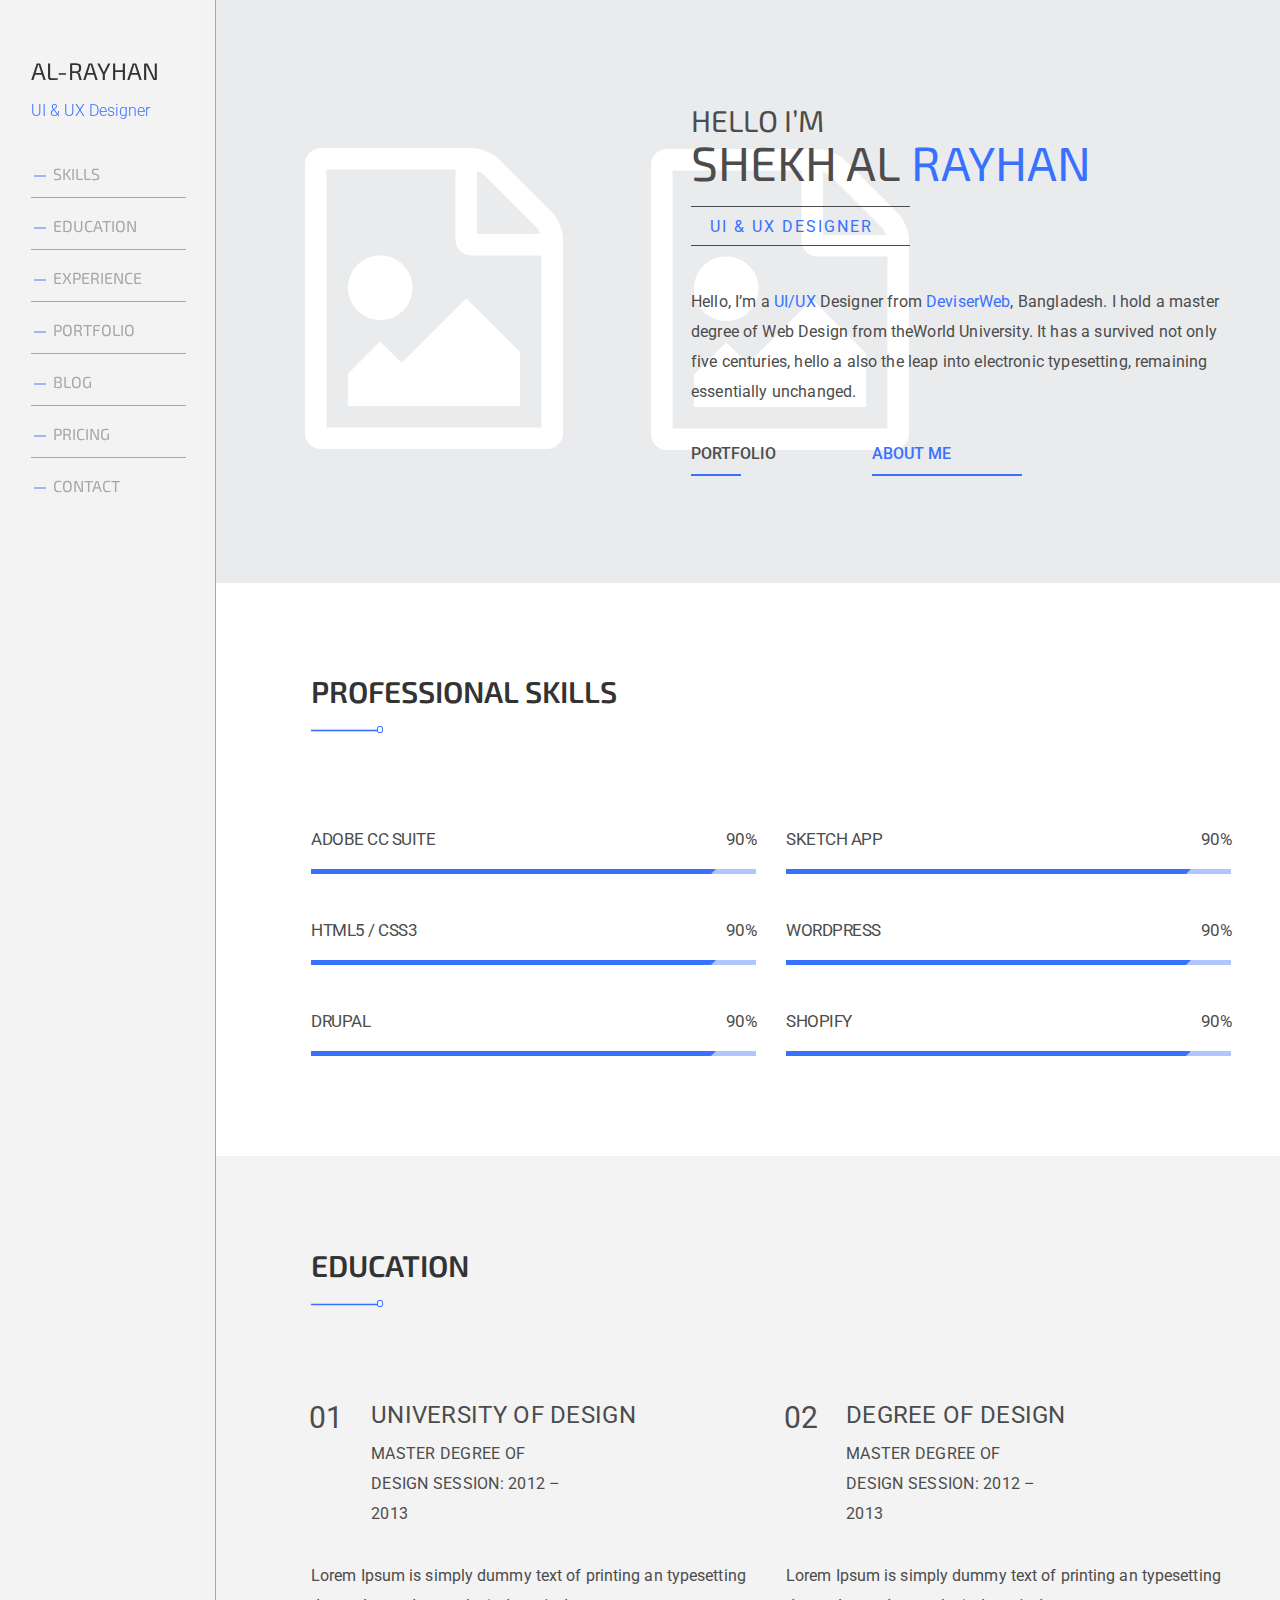
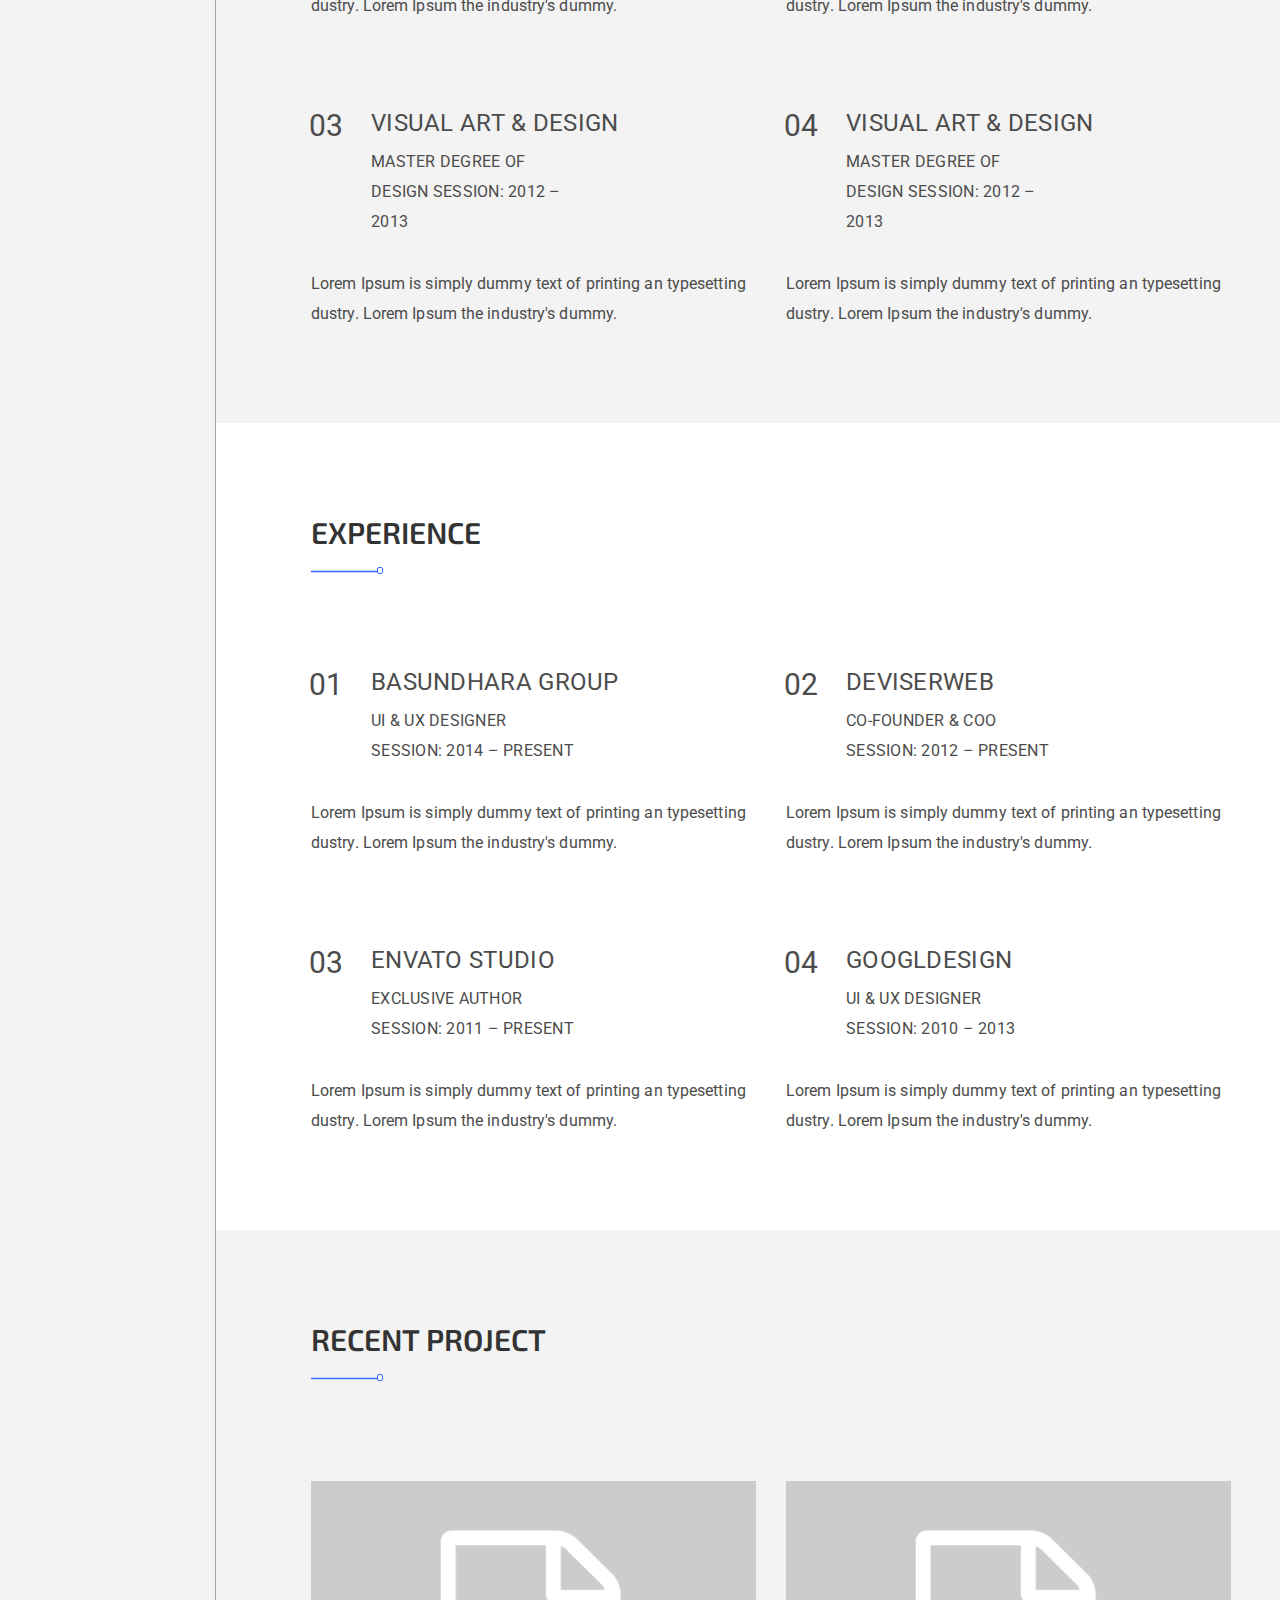
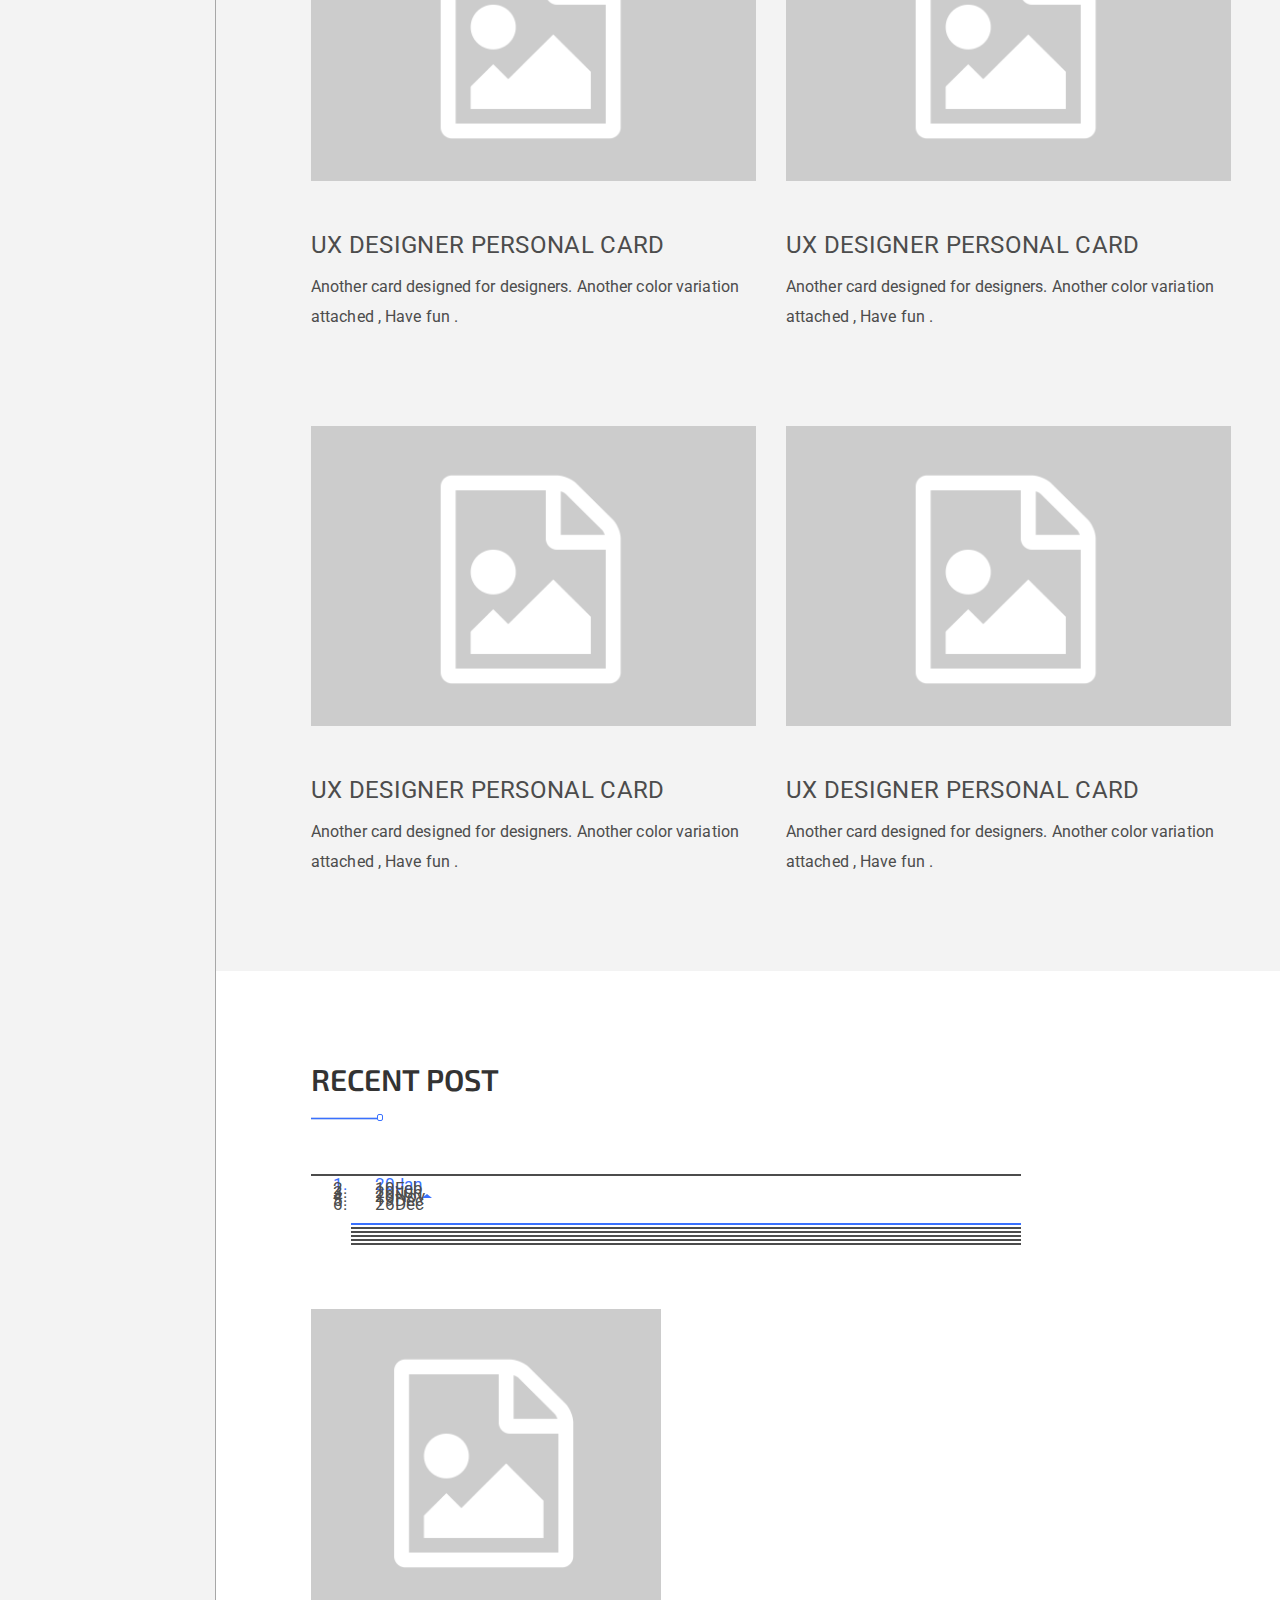
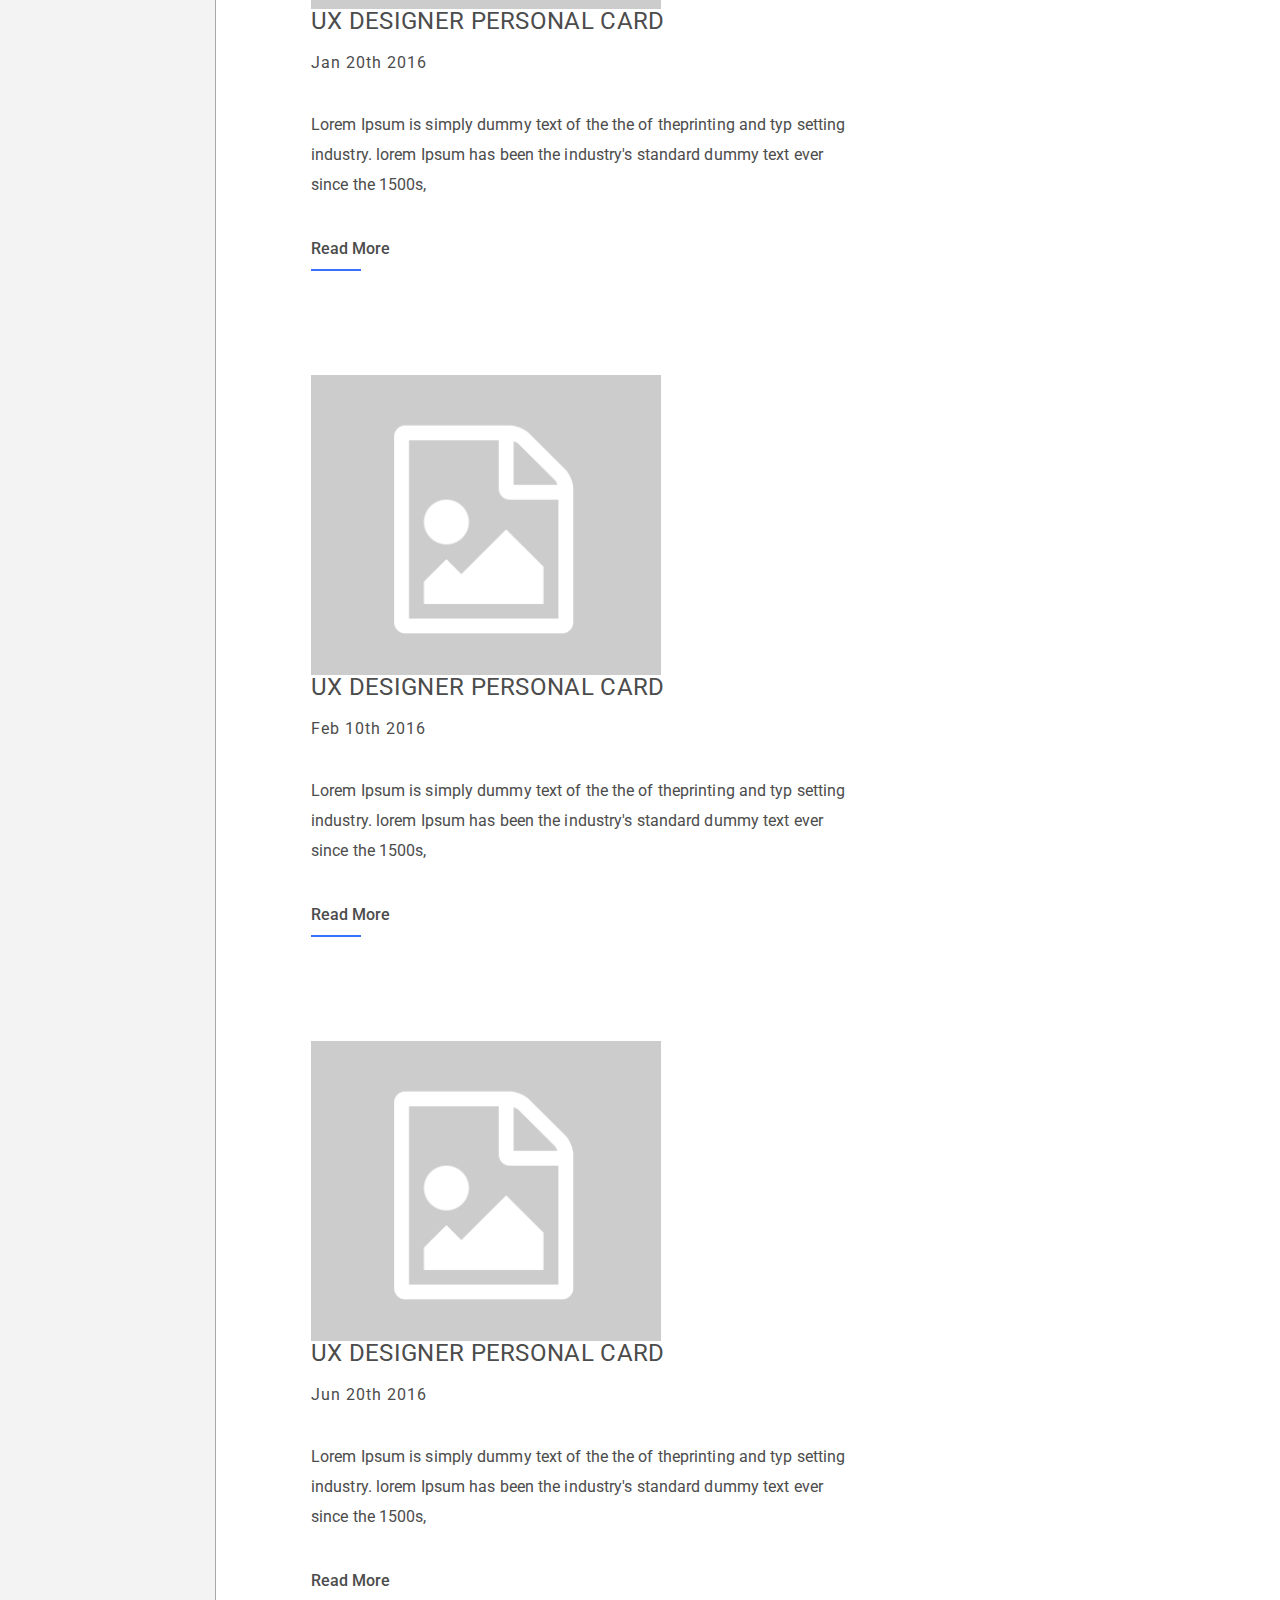
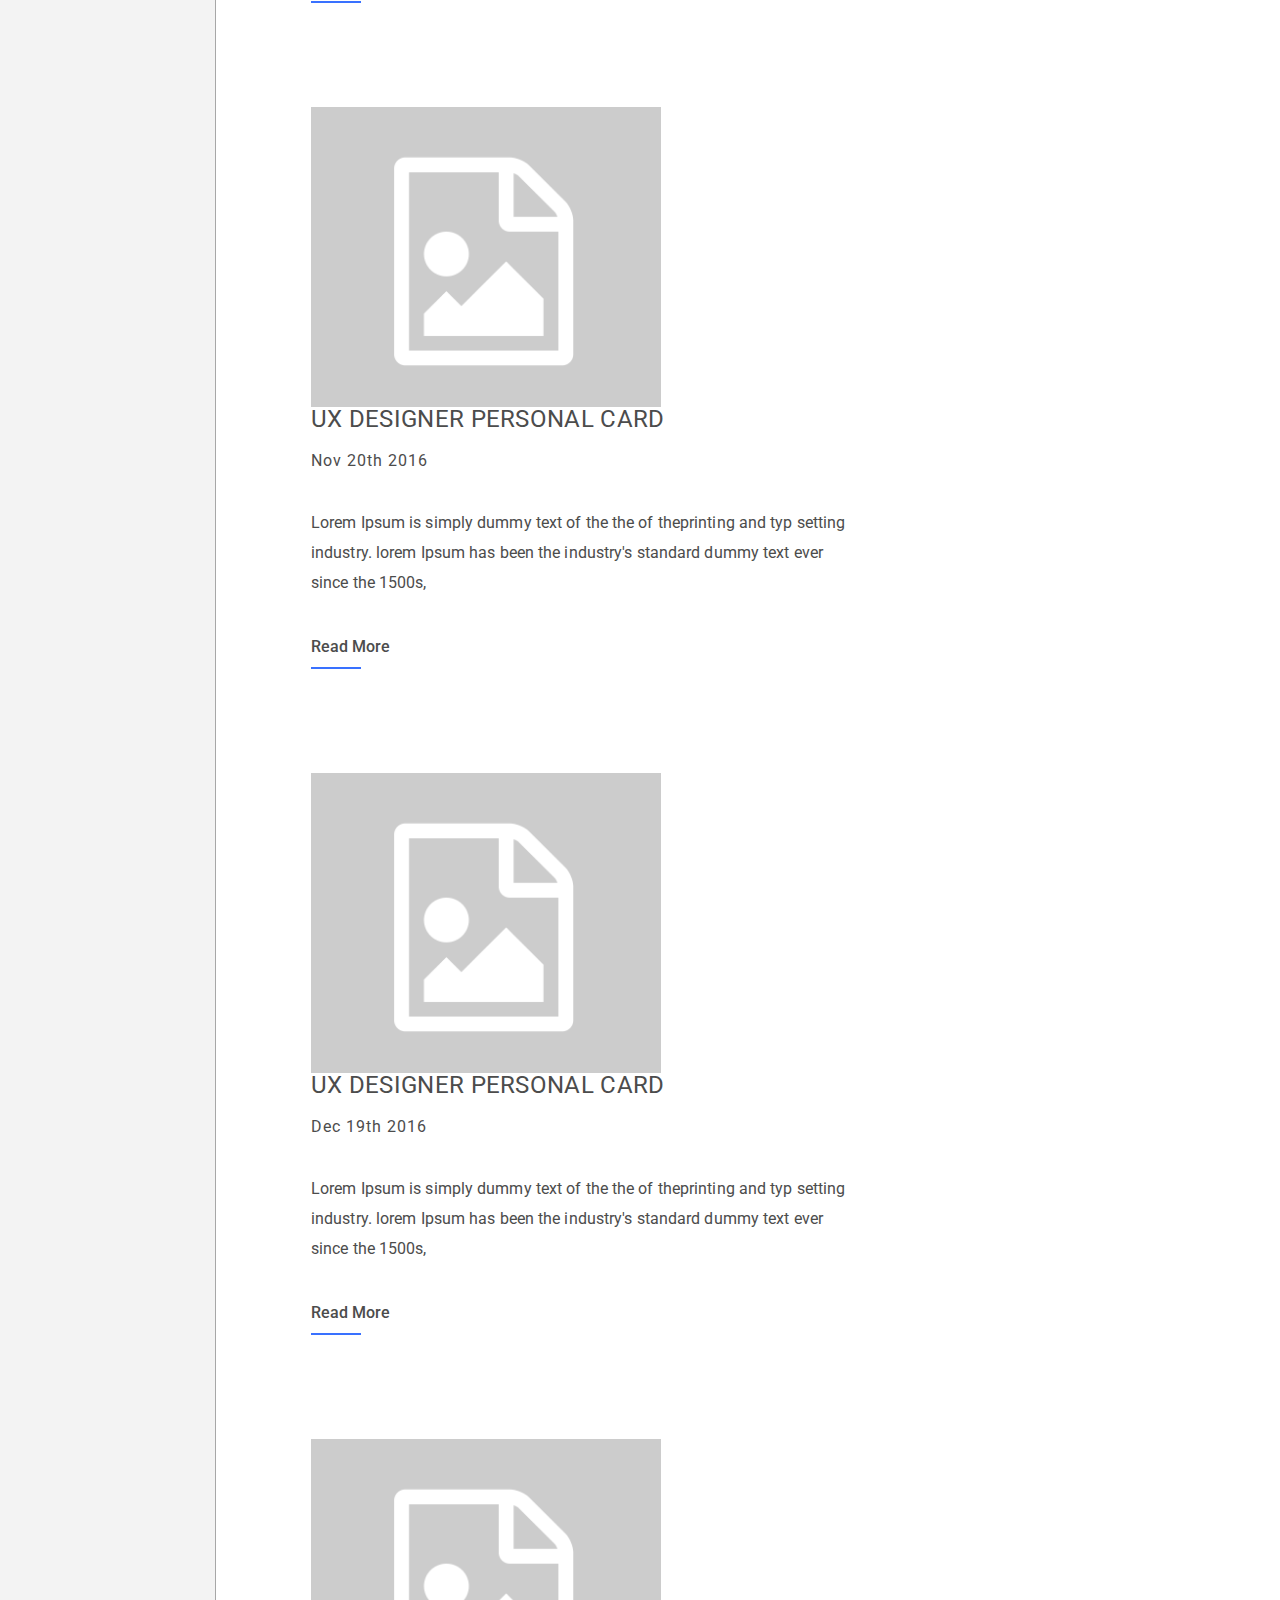
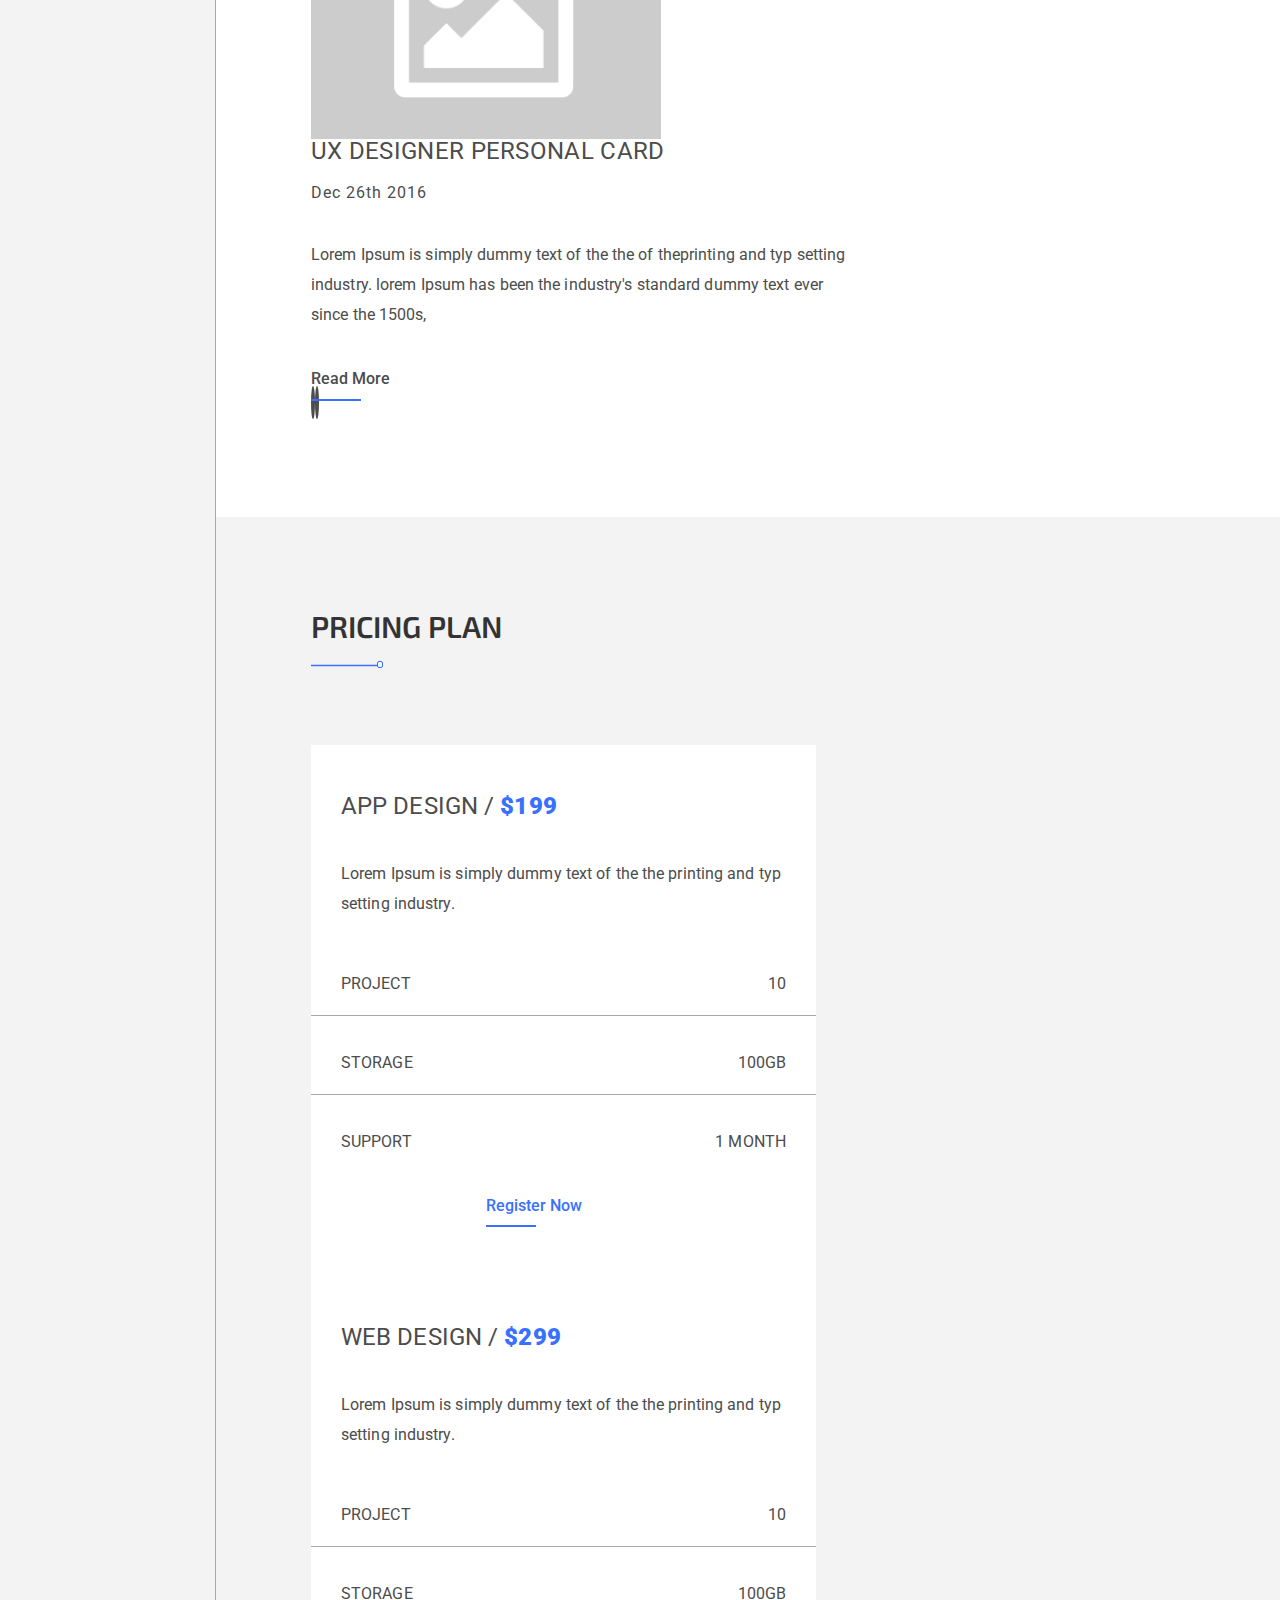
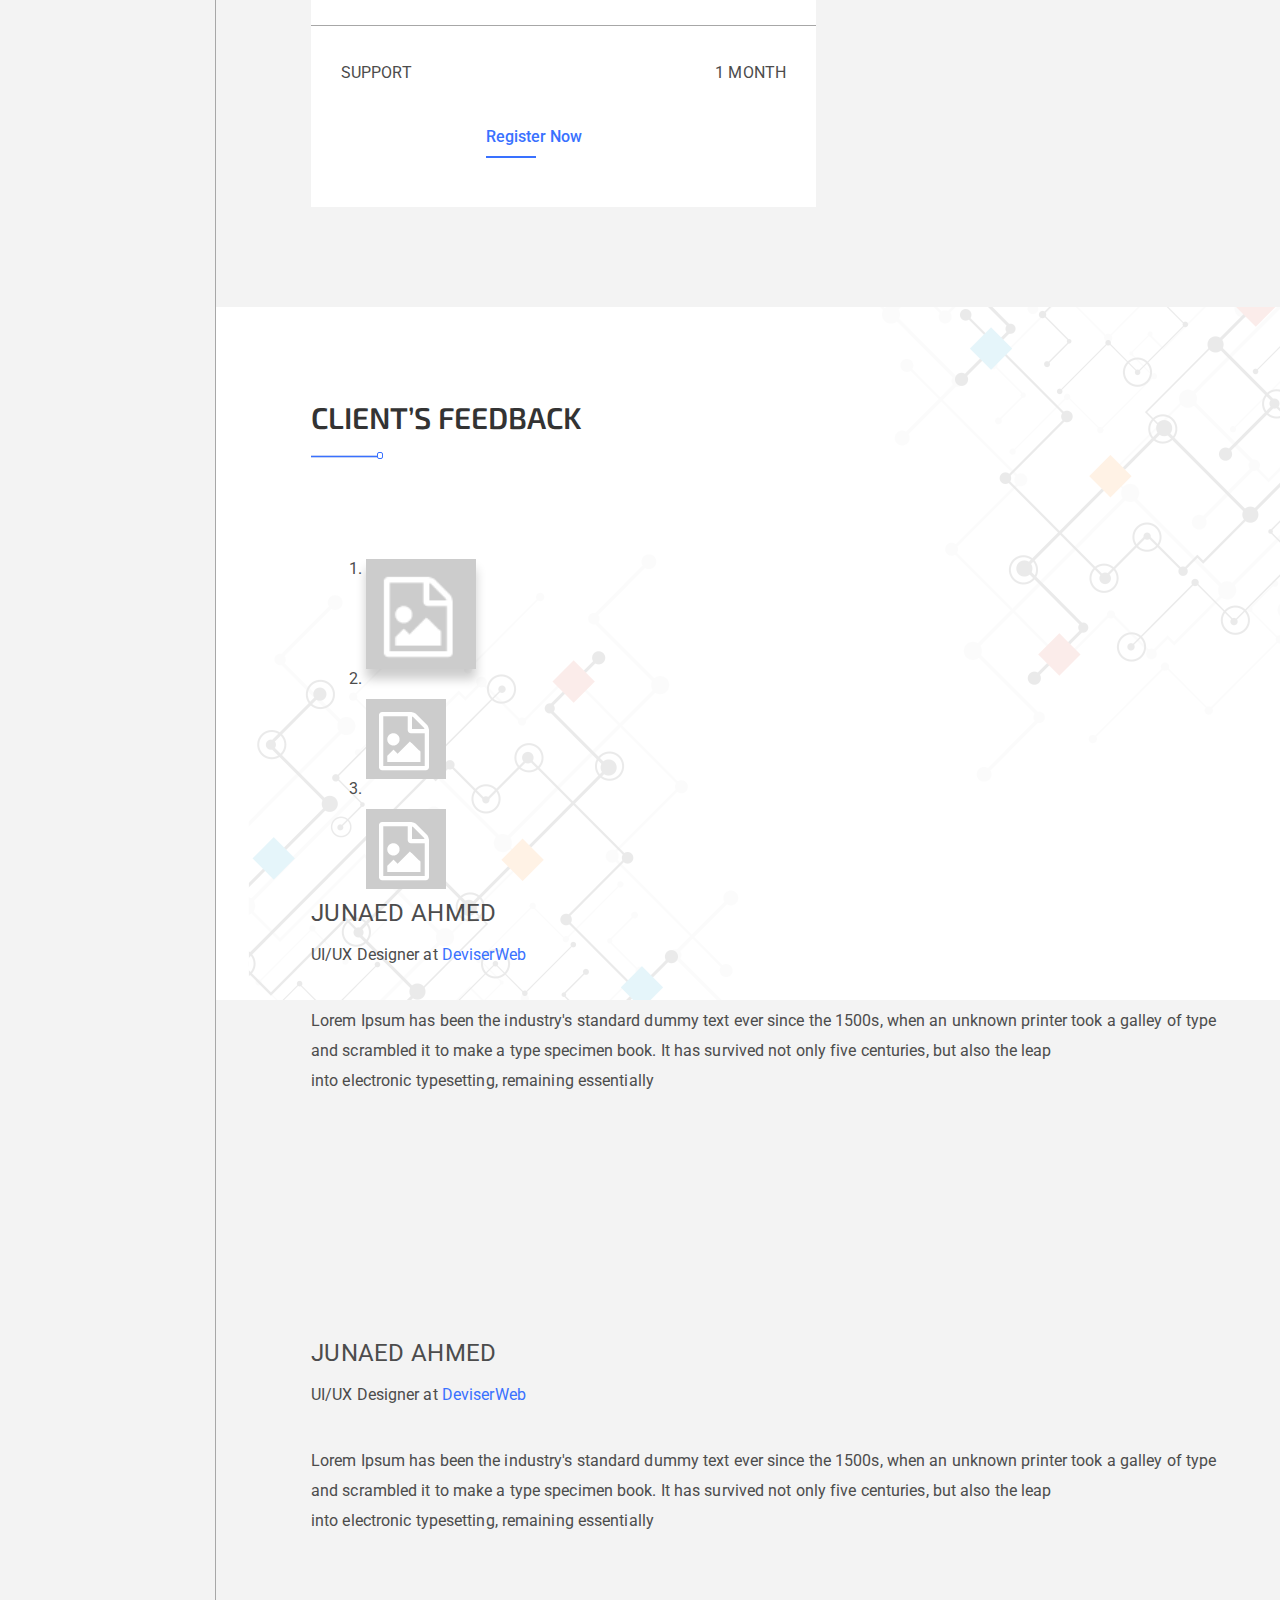
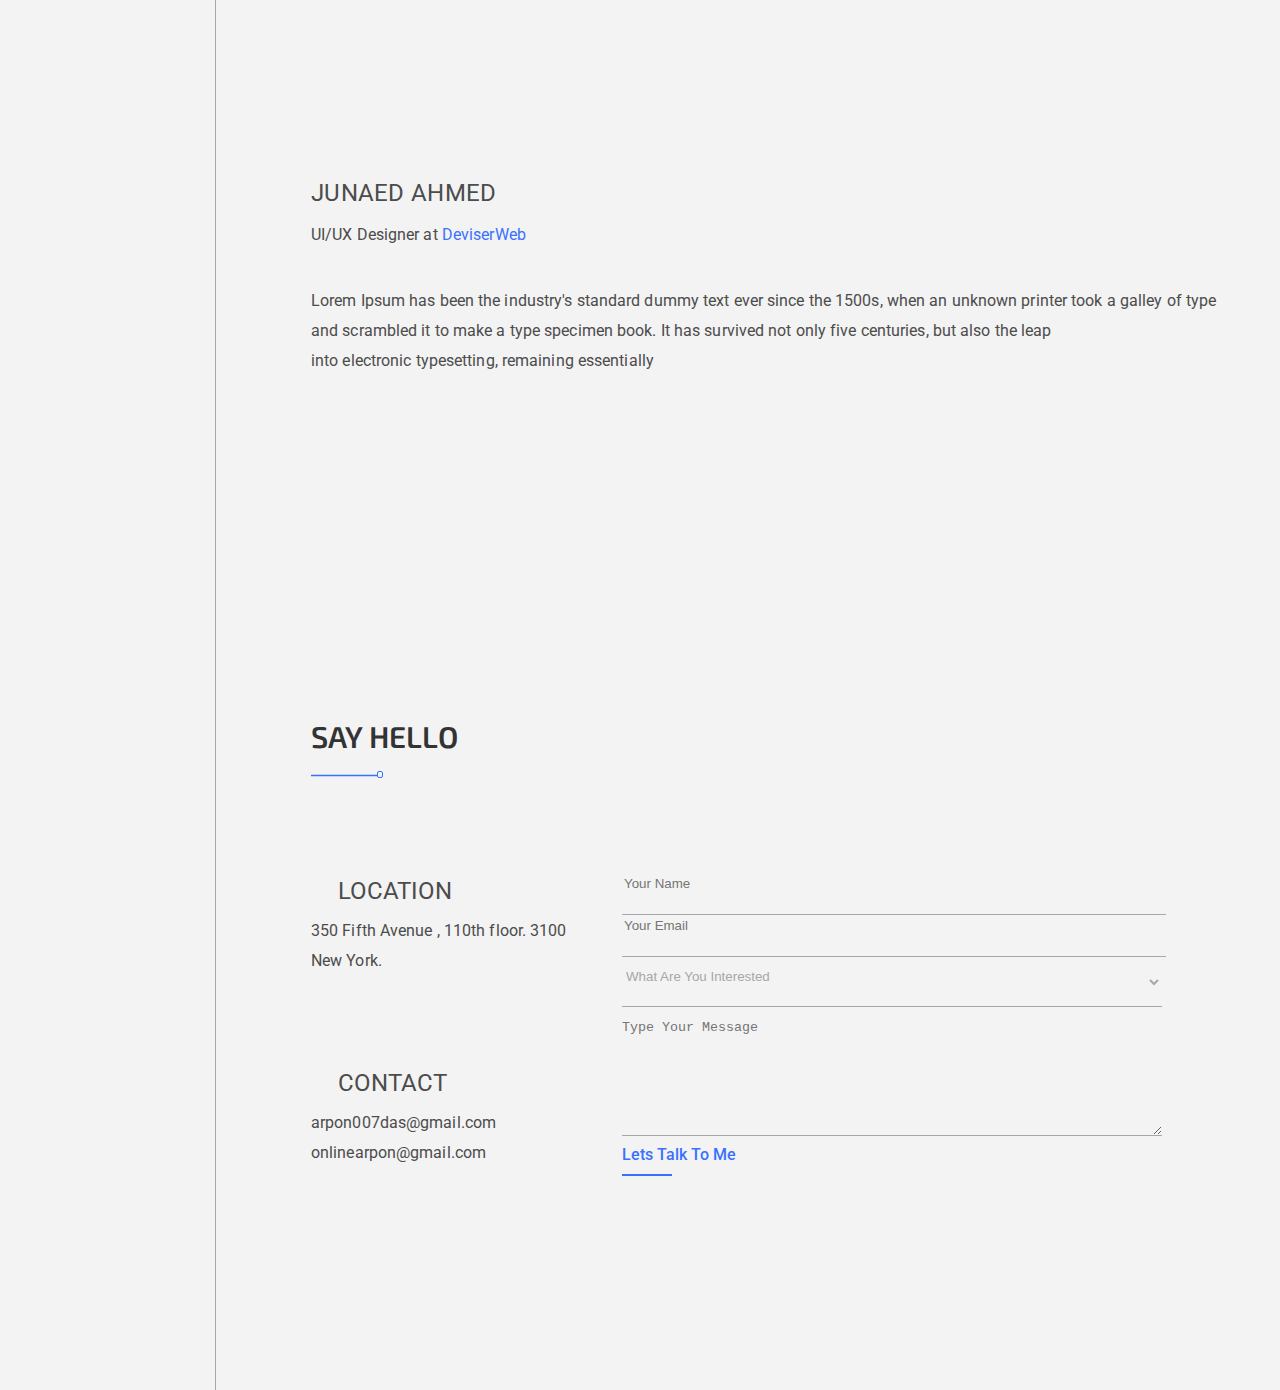
==== commit 89ab2e8c: "Finished work for competition in howdyho group   ready!" ====
--- a/For competition/index.html
+++ b/For competition/index.html
@@ -4,10 +4,19 @@
     <meta charset="UTF-8">
     <title>Shekh Al Rayhan`s portfolio</title>
 
+    <!-- Google fonts -->
     <link href="https://fonts.googleapis.com/css?family=Exo+2:100,400,600|Roboto:300,400,500,900" rel="stylesheet">
-    <link rel="stylesheet" href="fonts/pe-icon-7-stroke/css/pe-icon-7-stroke.css">
-    <link rel="stylesheet" href="bower_components/font-awesome/css/font-awesome.min.css">
-    <link rel="stylesheet" href="bower_components/bootstrap/dist/css/bootstrap.min.css">
+
+    <!--  Icon font  -->
+    <link rel="stylesheet" href="components/pe-icon-7-stroke/css/pe-icon-7-stroke.css">
+
+    <!--  Icon Font-awesome  -->
+    <link rel="stylesheet" href="components/font-awesome/css/font-awesome.min.css">
+
+    <!--  Lib bootstrap -->
+    <link rel="stylesheet" href="components/bootstrap/dist/css/bootstrap.min.css">
+
+    <!--  My styles  -->
     <link rel="stylesheet" href="stylesheets/styles.css">
 </head>
 <body>
@@ -58,27 +67,27 @@
         <ul>
             <li>
                 <p class="upper">Adobe CC Suite</p>
-                <p class="level-skills">90%</p>
+                <p>90%</p>
             </li>
             <li>
                 <p class="upper">Sketch App</p>
-                <p class="level-skills">90%</p>
+                <p>90%</p>
             </li>
             <li>
                 <p class="upper">HTML5 / CSS3</p>
-                <p class="level-skills">90%</p>
+                <p>90%</p>
             </li>
             <li>
                 <p class="upper">Wordpress</p>
-                <p class="level-skills">90%</p>
+                <p>90%</p>
             </li>
             <li>
                 <p class="upper">Drupal</p>
-                <p class="level-skills">90%</p>
+                <p>90%</p>
             </li>
             <li>
                 <p class="upper">Shopify</p>
-                <p class="level-skills">90%</p>
+                <p>90%</p>
             </li>
         </ul>
     </section>
@@ -291,20 +300,20 @@
         <!-- start Pricing Plan section -->
     <section class="pricing">
         <h2 class="upper" id="pricing">Pricing Plan <span class="underline"></span></h2>
-        <div class="examples">
+        <div class="examples flexes">
             <div class="price-example">
                 <h3 class="upper">App Design / <span class="text-blue">$199</span></h3>
                 <p>Lorem Ipsum is simply dummy text of the the printing and typ setting industry.</p>
                 <ul>
-                    <li class="upper">
+                    <li class="upper flexes just-c-sp-b">
                         <p>Project </p>
                         <p>10</p>
                     </li>
-                    <li class="upper">
+                    <li class="upper flexes just-c-sp-b">
                         <p>Storage</p>
                         <p>100gb</p>
                     </li>
-                    <li class="upper">
+                    <li class="upper flexes just-c-sp-b">
                         <p>Support</p>
                         <p>1 month</p>
                     </li>
@@ -315,15 +324,15 @@
                 <h3 class="upper">Web Design / <span class="text-blue">$299</span></h3>
                 <p>Lorem Ipsum is simply dummy text of the the printing and typ setting industry.</p>
                 <ul>
-                    <li class="upper">
-                        <p>Project </p>
+                    <li class="upper flexes just-c-sp-b">
+                        <p>Project</p>
                         <p>10</p>
                     </li>
-                    <li class="upper">
+                    <li class="upper flexes just-c-sp-b">
                         <p>Storage</p>
                         <p>100gb</p>
                     </li>
-                    <li class="upper">
+                    <li class="upper flexes just-c-sp-b">
                         <p>Support</p>
                         <p>1 month</p>
                     </li>
@@ -386,7 +395,7 @@
 
         <!-- start Say Hello section     ( footer? )   -->
     <section class="contact">
-        <h2 class="upper"  id="contact">Say Hello<span class="underline"></span></h2>
+        <h2 class="upper" id="contact">Say Hello<span class="underline"></span></h2>
         <div class="flexes just-c-sp-b">
             <div class="contacts">
                 <div class="location">
@@ -440,10 +449,9 @@
         </div>
     </section>
 
-    <script src="bower_components/jquery/dist/jquery.min.js"></script>
-    <script src="bower_components/tether/dist/js/tether.min.js"></script>
-    <script src="bower_components/bootstrap/dist/js/bootstrap.min.js"></script>
-    <script src="js/myscript.js"></script>
+    <script src="components/jquery/dist/jquery.min.js"></script>
+    <script src="components/tether/dist/js/tether.min.js"></script>
+    <script src="components/bootstrap/dist/js/bootstrap.min.js"></script>
 
 </body>
 </html>--- a/For competition/stylesheets/styles.css
+++ b/For competition/stylesheets/styles.css
@@ -1,50 +1,34 @@
-/* line 2, ../sass/_helper-classes.scss */
+/* line 1, ../sass/_helper-classes.scss */
 .text-blue {
   color: #3971ff;
 }
-/* line 6, ../sass/_helper-classes.scss */
-.text-center {
-  text-align: center;
-}
-
-/* line 11, ../sass/_helper-classes.scss */
+
+/* line 5, ../sass/_helper-classes.scss */
 .upper {
   text-transform: uppercase;
 }
 
-/* line 15, ../sass/_helper-classes.scss */
+/* line 9, ../sass/_helper-classes.scss */
 a, a:hover {
   text-decoration: none;
 }
 
-/* line 19, ../sass/_helper-classes.scss */
+/* line 13, ../sass/_helper-classes.scss */
 section {
   padding: 0 0 100px 95px;
 }
 
-/* line 23, ../sass/_helper-classes.scss */
+/* line 17, ../sass/_helper-classes.scss */
 .flexes {
   display: flex;
-}
-
-/* line 27, ../sass/_helper-classes.scss */
+  flex-wrap: wrap;
+}
+
+/* line 22, ../sass/_helper-classes.scss */
 .just-c-sp-b {
   justify-content: space-between;
 }
 
-/*
-
-.just-c-center {
-  justify-content: center;
-}
-
-.just-c-sp-ar {
-  justify-content: space-around;
-}
-
-.hidden, .hidden-text {
-  display: none;
-}*/
 /* line 4, ../sass/styles.scss */
 body {
   font-family: "Roboto", sans-serif;
@@ -67,7 +51,7 @@
 
 /* line 22, ../sass/styles.scss */
 h2 {
-  padding-top: 100px;
+  padding-top: 98px;
   margin: 0 0 100px 0;
   font: 600 30px/22px "Exo 2", sans-serif;
   color: #333;
@@ -157,13 +141,13 @@
   background: url(../images/image-background.png);
   padding: 90px 0 120px 475px;
 }
-/* line 110, ../sass/styles.scss */
+/* line 109, ../sass/styles.scss */
 .header .less {
   font-size: 30px;
   line-height: 38px;
   margin-bottom: 17px;
 }
-/* line 116, ../sass/styles.scss */
+/* line 115, ../sass/styles.scss */
 .header .profesion {
   border-top: 1px solid #4c4c4c;
   border-bottom: 1px solid #4c4c4c;
@@ -174,22 +158,22 @@
   line-height: 12px;
   letter-spacing: 2px;
 }
-/* line 127, ../sass/styles.scss */
+/* line 126, ../sass/styles.scss */
 .header p {
   width: 535px;
   line-height: 30px;
   margin-bottom: 37px;
   letter-spacing: 0.15px;
 }
-/* line 134, ../sass/styles.scss */
+/* line 133, ../sass/styles.scss */
 .header .me {
   color: #3971ff;
 }
-/* line 137, ../sass/styles.scss */
+/* line 136, ../sass/styles.scss */
 .header .me:before {
   width: 150px;
 }
-/* line 142, ../sass/styles.scss */
+/* line 141, ../sass/styles.scss */
 .header:before {
   content: '';
   top: 148px;
@@ -201,7 +185,7 @@
 }
 
 /*---------NAVIGATION section--------*/
-/* line 154, ../sass/styles.scss */
+/* line 153, ../sass/styles.scss */
 .navigation {
   position: fixed;
   top: 0;
@@ -209,43 +193,43 @@
   padding: 62px 0 0 31px;
   font-family: "Exo 2", sans-serif;
 }
-/* line 161, ../sass/styles.scss */
+/* line 160, ../sass/styles.scss */
 .navigation h3 {
   margin-bottom: 23px;
   font-family: "Exo 2", sans-serif;
   letter-spacing: 0;
 }
-/* line 166, ../sass/styles.scss */
+/* line 165, ../sass/styles.scss */
 .navigation h3 a {
   color: #333;
   transition: .2s;
 }
-/* line 171, ../sass/styles.scss */
+/* line 170, ../sass/styles.scss */
 .navigation h3:hover a {
   color: #3971ff;
 }
-/* line 176, ../sass/styles.scss */
+/* line 175, ../sass/styles.scss */
 .navigation p {
   margin-bottom: 27px;
   font: 300 16px/17px "Roboto", sans-serif;
 }
-/* line 181, ../sass/styles.scss */
+/* line 180, ../sass/styles.scss */
 .navigation .nav-bar {
   list-style: none;
   margin: 0;
   padding: 0;
 }
-/* line 186, ../sass/styles.scss */
+/* line 185, ../sass/styles.scss */
 .navigation .nav-bar li {
   width: 155px;
   border-bottom: 1px solid #a7a7a7;
   padding: 18px 0 14px 0;
 }
-/* line 191, ../sass/styles.scss */
+/* line 190, ../sass/styles.scss */
 .navigation .nav-bar li:last-child {
   border: none;
 }
-/* line 195, ../sass/styles.scss */
+/* line 194, ../sass/styles.scss */
 .navigation .nav-bar li a {
   position: relative;
   padding-left: 22px;
@@ -253,7 +237,7 @@
   color: #a7a7a7;
   transition: .3s;
 }
-/* line 202, ../sass/styles.scss */
+/* line 201, ../sass/styles.scss */
 .navigation .nav-bar li a:before {
   content: "";
   position: absolute;
@@ -264,12 +248,12 @@
   background-color: #9db7f9;
   transition: .3s;
 }
-/* line 215, ../sass/styles.scss */
+/* line 214, ../sass/styles.scss */
 .navigation .nav-bar li:hover a, .navigation .nav-bar li:focus a, .navigation .nav-bar li:active a {
   color: #4c4c4c;
   padding-left: 35px;
 }
-/* line 219, ../sass/styles.scss */
+/* line 218, ../sass/styles.scss */
 .navigation .nav-bar li:hover a:before, .navigation .nav-bar li:focus a:before, .navigation .nav-bar li:active a:before {
   left: 5px;
   width: 24px;
@@ -277,12 +261,12 @@
 }
 
 /*------PROFESSIONAL SKILLS section---*/
-/* line 231, ../sass/styles.scss */
+/* line 230, ../sass/styles.scss */
 .skills {
   background-color: #fff;
   padding-bottom: 50px;
 }
-/* line 235, ../sass/styles.scss */
+/* line 234, ../sass/styles.scss */
 .skills h2 {
   padding-top: 97px;
 }
@@ -308,40 +292,38 @@
 .skills li:before {
   content: '';
   position: absolute;
-  background-color: #3971ff;
+  width: 400px;
   height: 5px;
-  width: 400px;
   bottom: -5px;
   left: 0;
+  background-color: #3971ff;
 }
 /* line 265, ../sass/styles.scss */
 .skills li:after {
   content: '';
   position: absolute;
+  width: 0;
+  height: 0;
   bottom: -5px;
   left: 395px;
-  height: 0;
-  width: 0;
   border-top: 5px solid #3971ff;
   border-right: 5px solid transparent;
   border-left: 5px solid transparent;
 }
 /* line 278, ../sass/styles.scss */
 .skills p {
+  margin: 0;
+  font-size: 17px;
   line-height: 12px;
-  margin: 0;
+  letter-spacing: -0.5px;
 }
 
 /*---------EDUCATION section---------*/
-/* line 285, ../sass/styles.scss */
+/* line 287, ../sass/styles.scss */
 .education, .experience {
   padding-bottom: 0;
 }
-/* line 288, ../sass/styles.scss */
-.education h2, .experience h2 {
-  padding-top: 98px;
-}
-/* line 292, ../sass/styles.scss */
+/* line 290, ../sass/styles.scss */
 .education ul, .experience ul {
   display: flex;
   flex-wrap: wrap;
@@ -349,21 +331,21 @@
   margin: 0;
   padding: 0;
 }
-/* line 299, ../sass/styles.scss */
+/* line 297, ../sass/styles.scss */
 .education ul li, .experience ul li {
   width: 437px;
   margin: 0 38px 94px 0;
   position: relative;
 }
-/* line 306, ../sass/styles.scss */
+/* line 304, ../sass/styles.scss */
 .education ul li:hover .number-li, .experience ul li:hover .number-li {
   color: #3971ff;
 }
-/* line 310, ../sass/styles.scss */
+/* line 308, ../sass/styles.scss */
 .education ul li:hover h3, .experience ul li:hover h3 {
   color: #3971ff;
 }
-/* line 316, ../sass/styles.scss */
+/* line 314, ../sass/styles.scss */
 .education ul .number-li, .experience ul .number-li {
   position: absolute;
   top: 0;
@@ -372,23 +354,23 @@
   line-height: 22px;
   transition: .3s;
 }
-/* line 325, ../sass/styles.scss */
+/* line 323, ../sass/styles.scss */
 .education ul .header-li, .experience ul .header-li {
   margin-left: 60px;
 }
-/* line 328, ../sass/styles.scss */
+/* line 326, ../sass/styles.scss */
 .education ul .header-li h3, .experience ul .header-li h3 {
   line-height: 17px;
   margin-bottom: 0;
   transition: .3s;
 }
-/* line 334, ../sass/styles.scss */
+/* line 332, ../sass/styles.scss */
 .education ul .header-li p, .experience ul .header-li p {
   width: 215px;
   margin: 15px 0 32px 0;
   letter-spacing: 0.25px;
 }
-/* line 341, ../sass/styles.scss */
+/* line 339, ../sass/styles.scss */
 .education ul p, .experience ul p {
   line-height: 30px;
   margin-bottom: 0;
@@ -396,21 +378,17 @@
 }
 
 /*--------EXPERIENCE section---------*/
-/* line 350, ../sass/styles.scss */
+/* line 348, ../sass/styles.scss */
 .experience {
   background-color: #fff;
 }
 
 /*---------PORTFOLIO section---------*/
-/* line 356, ../sass/styles.scss */
+/* line 355, ../sass/styles.scss */
 .portfolio {
   padding-bottom: 0;
 }
-/* line 359, ../sass/styles.scss */
-.portfolio h2 {
-  padding-top: 98px;
-}
-/* line 363, ../sass/styles.scss */
+/* line 358, ../sass/styles.scss */
 .portfolio ul {
   display: flex;
   flex-wrap: wrap;
@@ -418,18 +396,18 @@
   margin: 0;
   padding: 0;
 }
-/* line 370, ../sass/styles.scss */
+/* line 365, ../sass/styles.scss */
 .portfolio ul li {
   padding: 0;
   width: 445px;
   margin: 0 30px 55px 0;
   position: relative;
 }
-/* line 376, ../sass/styles.scss */
+/* line 371, ../sass/styles.scss */
 .portfolio ul li p {
   letter-spacing: .1px;
 }
-/* line 380, ../sass/styles.scss */
+/* line 375, ../sass/styles.scss */
 .portfolio ul li:before {
   content: '';
   position: absolute;
@@ -442,11 +420,11 @@
   background-color: #f3f3f3;
   transition: .3s;
 }
-/* line 395, ../sass/styles.scss */
+/* line 390, ../sass/styles.scss */
 .portfolio ul li:hover:before {
   opacity: 0.95;
 }
-/* line 399, ../sass/styles.scss */
+/* line 394, ../sass/styles.scss */
 .portfolio ul li:hover:after {
   content: '+';
   position: absolute;
@@ -454,52 +432,48 @@
   left: 193px;
   z-index: 10;
   color: #3971ff;
-  font-family: "Exo 2", sans-serif;
-  font-size: 142px;
-  font-weight: 100;
-  line-height: 59px;
-  text-transform: uppercase;
-}
-/* line 413, ../sass/styles.scss */
+  font: 100 142px/59px "Exo 2", sans-serif;
+}
+/* line 404, ../sass/styles.scss */
 .portfolio ul li:hover img {
   box-shadow: 0 10px 10px rgba(0, 0, 0, 0.2);
 }
-/* line 419, ../sass/styles.scss */
+/* line 410, ../sass/styles.scss */
 .portfolio ul img {
   width: 445px;
   height: 300px;
   margin-bottom: 52px;
   transition: .3s;
 }
-/* line 426, ../sass/styles.scss */
+/* line 417, ../sass/styles.scss */
 .portfolio ul h3 {
   margin-bottom: 18px;
 }
-/* line 430, ../sass/styles.scss */
+/* line 421, ../sass/styles.scss */
 .portfolio ul p {
   line-height: 30px;
   margin-bottom: 39px;
 }
 
 /*---------RECENT POST section---------*/
-/* line 438, ../sass/styles.scss */
+/* line 429, ../sass/styles.scss */
 .blog {
   background-color: #fff;
 }
-/* line 441, ../sass/styles.scss */
+/* line 432, ../sass/styles.scss */
 .blog h2 {
   padding-top: 97px;
 }
-/* line 445, ../sass/styles.scss */
+/* line 436, ../sass/styles.scss */
 .blog img {
   width: 350px;
   height: 300px;
 }
-/* line 450, ../sass/styles.scss */
+/* line 441, ../sass/styles.scss */
 .blog .carousel-item {
   padding-top: 117px;
 }
-/* line 454, ../sass/styles.scss */
+/* line 445, ../sass/styles.scss */
 .blog .carousel-caption {
   color: #4c4c4c;
   text-align: left;
@@ -507,31 +481,31 @@
   top: 118px;
   left: 380px;
 }
-/* line 461, ../sass/styles.scss */
+/* line 452, ../sass/styles.scss */
 .blog .carousel-caption h3 {
   margin-bottom: 18px;
 }
-/* line 465, ../sass/styles.scss */
+/* line 456, ../sass/styles.scss */
 .blog .carousel-caption .data-post {
   letter-spacing: 1px;
   margin-bottom: 32px;
 }
-/* line 470, ../sass/styles.scss */
+/* line 461, ../sass/styles.scss */
 .blog .carousel-caption p {
   line-height: 30px;
   margin-bottom: 39px;
   letter-spacing: .1px;
 }
-/* line 477, ../sass/styles.scss */
+/* line 468, ../sass/styles.scss */
 .blog .carousel-indicators {
+  width: 670px;
+  height: 2px;
   top: 41px;
   left: -31px;
-  height: 2px;
-  width: 670px;
   bottom: auto;
   background-color: #4c4c4c;
 }
-/* line 486, ../sass/styles.scss */
+/* line 476, ../sass/styles.scss */
 .blog .carousel-indicators li {
   padding: 0 50px;
   margin: -47px 0 0 0;
@@ -540,23 +514,23 @@
   border-bottom: 2px solid #4c4c4c;
   font-size: 17px;
 }
-/* line 494, ../sass/styles.scss */
+/* line 484, ../sass/styles.scss */
 .blog .carousel-indicators li.active {
   border-color: #3971ff;
   color: #3971ff;
 }
-/* line 498, ../sass/styles.scss */
+/* line 488, ../sass/styles.scss */
 .blog .carousel-indicators li.active:after {
   content: "";
   width: 0;
   height: 0;
+  bottom: 0;
   left: 44px;
-  bottom: 0;
   border-bottom: 4px solid #3971ff;
   border-left: 5px solid transparent;
   border-right: 5px solid transparent;
 }
-/* line 512, ../sass/styles.scss */
+/* line 502, ../sass/styles.scss */
 .blog .carousel-control-prev, .blog .carousel-control-next {
   color: #4c4c4c;
   border: 2px solid #4c4c4c;
@@ -567,12 +541,12 @@
   top: 17px;
   left: 25px;
 }
-/* line 522, ../sass/styles.scss */
+/* line 512, ../sass/styles.scss */
 .blog .carousel-control-prev:hover, .blog .carousel-control-next:hover {
   color: #3971ff;
   border-color: #3971ff;
 }
-/* line 528, ../sass/styles.scss */
+/* line 518, ../sass/styles.scss */
 .blog .carousel-control-next {
   top: 20px;
   right: 143px;
@@ -580,22 +554,16 @@
 }
 
 /*---------PRICING PLAN section---------*/
-/* line 539, ../sass/styles.scss */
+/* line 530, ../sass/styles.scss */
 .pricing h2 {
-  padding-top: 98px;
   margin-bottom: 77px;
 }
-/* line 544, ../sass/styles.scss */
+/* line 534, ../sass/styles.scss */
 .pricing p {
   line-height: 30px;
   letter-spacing: .1px;
 }
-/* line 549, ../sass/styles.scss */
-.pricing .examples {
-  display: flex;
-  flex-wrap: wrap;
-}
-/* line 554, ../sass/styles.scss */
+/* line 539, ../sass/styles.scss */
 .pricing .price-example {
   background-color: #fff;
   width: 445px;
@@ -604,52 +572,50 @@
   box-shadow: 0;
   transition: .3s;
 }
-/* line 562, ../sass/styles.scss */
+/* line 547, ../sass/styles.scss */
 .pricing .price-example h3 {
   padding-bottom: 20px;
   letter-spacing: .1px;
 }
-/* line 567, ../sass/styles.scss */
+/* line 552, ../sass/styles.scss */
 .pricing .price-example span {
   font-weight: 900;
 }
-/* line 571, ../sass/styles.scss */
+/* line 556, ../sass/styles.scss */
 .pricing .price-example:hover {
   box-shadow: 0 10px 10px rgba(0, 0, 0, 0.2);
 }
-/* line 574, ../sass/styles.scss */
+/* line 559, ../sass/styles.scss */
 .pricing .price-example:hover a:after {
   width: 150px;
 }
-/* line 580, ../sass/styles.scss */
+/* line 565, ../sass/styles.scss */
 .pricing ul {
   padding: 0;
   margin: 18px -30px;
 }
-/* line 585, ../sass/styles.scss */
+/* line 570, ../sass/styles.scss */
 .pricing li {
-  display: flex;
-  justify-content: space-between;
   padding: 16px 30px 0;
   border-bottom: 1px solid #a7a7a7;
 }
-/* line 591, ../sass/styles.scss */
+/* line 574, ../sass/styles.scss */
 .pricing li:last-child {
   border-bottom: none;
 }
-/* line 596, ../sass/styles.scss */
+/* line 579, ../sass/styles.scss */
 .pricing a {
   text-decoration: none;
   border: none;
   background-color: transparent;
   font-weight: 500;
   line-height: 30px;
+  width: 150px;
   margin-left: 145px;
-  width: 150px;
   padding-bottom: 12px;
   position: relative;
 }
-/* line 607, ../sass/styles.scss */
+/* line 590, ../sass/styles.scss */
 .pricing a:after {
   content: "";
   position: absolute;
@@ -662,55 +628,55 @@
 }
 
 /*---------CLIENT'S FEEDBACK section---------*/
-/* line 621, ../sass/styles.scss */
+/* line 604, ../sass/styles.scss */
 .feedback {
   background: url("../images/background-feedback.png") no-repeat;
   padding-bottom: 0;
 }
-/* line 625, ../sass/styles.scss */
+/* line 608, ../sass/styles.scss */
 .feedback h2 {
   padding-top: 99px;
 }
-/* line 629, ../sass/styles.scss */
+/* line 612, ../sass/styles.scss */
 .feedback .carousel-item {
   width: 910px;
   height: 440px;
 }
-/* line 633, ../sass/styles.scss */
+/* line 616, ../sass/styles.scss */
 .feedback .carousel-item .carousel-caption {
   color: #4c4c4c;
   width: 910px;
   left: 5px;
+  top: 139px;
   bottom: auto;
-  top: 139px;
-}
-/* line 640, ../sass/styles.scss */
+}
+/* line 623, ../sass/styles.scss */
 .feedback .carousel-item .carousel-caption h3 {
   margin-bottom: 18px;
 }
-/* line 644, ../sass/styles.scss */
+/* line 627, ../sass/styles.scss */
 .feedback .carousel-item .carousel-caption p {
   margin-bottom: 36px;
   line-height: 30px;
   letter-spacing: .1px;
 }
-/* line 652, ../sass/styles.scss */
+/* line 635, ../sass/styles.scss */
 .feedback .carousel-indicators {
+  top: 0;
   bottom: auto;
-  top: 0;
   left: -118px;
 }
-/* line 657, ../sass/styles.scss */
+/* line 640, ../sass/styles.scss */
 .feedback .carousel-indicators li {
   width: 80px;
   height: 110px;
   position: relative;
+  margin: 0 15px;
   padding: 0 40px;
   background-color: transparent;
   transition: .2s;
-  margin: 0 15px;
-}
-/* line 666, ../sass/styles.scss */
+}
+/* line 649, ../sass/styles.scss */
 .feedback .carousel-indicators li img {
   width: 80px;
   height: 80px;
@@ -719,13 +685,13 @@
   left: 0;
   transition: .3s;
 }
-/* line 675, ../sass/styles.scss */
+/* line 658, ../sass/styles.scss */
 .feedback .carousel-indicators li.active {
   width: 110px;
   height: 110px;
   padding: 0 55px;
 }
-/* line 680, ../sass/styles.scss */
+/* line 663, ../sass/styles.scss */
 .feedback .carousel-indicators li.active img {
   width: 110px;
   height: 110px;
@@ -733,79 +699,80 @@
 }
 
 /*---------SAY HELLO (contact) section---------*/
-/* line 691, ../sass/styles.scss */
+/* line 674, ../sass/styles.scss */
 .contact {
   padding-right: 118px;
 }
-/* line 694, ../sass/styles.scss */
+/* line 677, ../sass/styles.scss */
 .contact .contacts {
   width: 260px;
 }
-/* line 698, ../sass/styles.scss */
+/* line 681, ../sass/styles.scss */
 .contact h2 {
+  padding-top: 100px;
   margin-bottom: 96px;
 }
-/* line 702, ../sass/styles.scss */
+/* line 686, ../sass/styles.scss */
 .contact .location {
   margin-bottom: 90px;
 }
-/* line 705, ../sass/styles.scss */
+/* line 689, ../sass/styles.scss */
 .contact .location:hover i {
   color: #3971ff;
 }
-/* line 710, ../sass/styles.scss */
+/* line 694, ../sass/styles.scss */
 .contact h3 {
   margin-bottom: 14px;
   letter-spacing: 0;
 }
-/* line 714, ../sass/styles.scss */
+/* line 698, ../sass/styles.scss */
 .contact h3 i {
   font-size: 48px;
   margin-right: 27px;
 }
-/* line 720, ../sass/styles.scss */
+/* line 704, ../sass/styles.scss */
 .contact p {
   line-height: 30px;
   letter-spacing: .1px;
 }
-/* line 725, ../sass/styles.scss */
+/* line 709, ../sass/styles.scss */
 .contact .social {
   font-size: 30px;
   margin-left: -2px;
 }
-/* line 729, ../sass/styles.scss */
+/* line 713, ../sass/styles.scss */
 .contact .social ul {
   list-style: none;
   line-height: 32px;
   margin: 0;
   padding: 0;
 }
-/* line 735, ../sass/styles.scss */
+/* line 719, ../sass/styles.scss */
 .contact .social ul li {
   display: inline;
   margin-right: 33px;
 }
-/* line 740, ../sass/styles.scss */
+/* line 724, ../sass/styles.scss */
 .contact .social ul a {
   color: #4c4c4c;
   transition: .2s;
 }
-/* line 744, ../sass/styles.scss */
+/* line 728, ../sass/styles.scss */
 .contact .social ul a:hover {
   color: #3971ff;
 }
 
-/* line 752, ../sass/styles.scss */
+/* line 736, ../sass/styles.scss */
 form {
   width: 540px;
   margin-top: -1px;
 }
-/* line 756, ../sass/styles.scss */
+/* line 740, ../sass/styles.scss */
 form label {
   width: 100%;
   margin-bottom: 36px;
 }
-/* line 761, ../sass/styles.scss */
+/* line 745, ../sass/styles.scss */
 form input,
 form select,
 form textarea {
@@ -818,95 +785,93 @@
   padding-bottom: 20px;
   color: #a7a7a7;
 }
-/* line 773, ../sass/styles.scss */
+/* line 757, ../sass/styles.scss */
 form input:focus,
 form select:focus,
 form textarea:focus {
   border-color: #3971ff;
   color: #4c4c4c;
 }
-/* line 778, ../sass/styles.scss */
+/* line 762, ../sass/styles.scss */
 form input::-webkit-input-placeholder,
 form select::-webkit-input-placeholder,
 form textarea::-webkit-input-placeholder {
   opacity: 1;
   transition: opacity 0.3s ease;
 }
-/* line 779, ../sass/styles.scss */
+/* line 763, ../sass/styles.scss */
 form input::-moz-placeholder,
 form select::-moz-placeholder,
 form textarea::-moz-placeholder {
   opacity: 1;
   transition: opacity 0.3s ease;
 }
-/* line 780, ../sass/styles.scss */
+/* line 764, ../sass/styles.scss */
 form input:-moz-placeholder,
 form select:-moz-placeholder,
 form textarea:-moz-placeholder {
   opacity: 1;
   transition: opacity 0.3s ease;
 }
-/* line 781, ../sass/styles.scss */
+/* line 765, ../sass/styles.scss */
 form input:-ms-input-placeholder,
 form select:-ms-input-placeholder,
 form textarea:-ms-input-placeholder {
   opacity: 1;
   transition: opacity 0.3s ease;
 }
-/* line 782, ../sass/styles.scss */
+/* line 766, ../sass/styles.scss */
 form input:focus::-webkit-input-placeholder,
 form select:focus::-webkit-input-placeholder,
 form textarea:focus::-webkit-input-placeholder {
   opacity: 0;
   transition: opacity 0.3s ease;
 }
-/* line 783, ../sass/styles.scss */
+/* line 767, ../sass/styles.scss */
 form input:focus::-moz-placeholder,
 form select:focus::-moz-placeholder,
 form textarea:focus::-moz-placeholder {
   opacity: 0;
   transition: opacity 0.3s ease;
 }
-/* line 784, ../sass/styles.scss */
+/* line 768, ../sass/styles.scss */
 form input:focus:-moz-placeholder,
 form select:focus:-moz-placeholder,
 form textarea:focus:-moz-placeholder {
   opacity: 0;
   transition: opacity 0.3s ease;
 }
-/* line 785, ../sass/styles.scss */
+/* line 769, ../sass/styles.scss */
 form input:focus:-ms-input-placeholder,
 form select:focus:-ms-input-placeholder,
 form textarea:focus:-ms-input-placeholder {
   opacity: 0;
   transition: opacity 0.3s ease;
 }
-/* line 788, ../sass/styles.scss */
+/* line 772, ../sass/styles.scss */
 form .for-select {
   position: relative;
 }
-/* line 791, ../sass/styles.scss */
+/* line 775, ../sass/styles.scss */
 form .for-select i {
   position: absolute;
-  top: 9px;
-  right: 5px;
+  top: 0;
+  right: 0;
+  padding: 9px 30px 21px 0;
   background-color: #f3f3f3;
-  padding-right: 25px;
   color: #3971ff;
   font-size: 21px;
 }
-/* line 802, ../sass/styles.scss */
+/* line 786, ../sass/styles.scss */
 form select {
   padding: 11px 0 21px;
   color: #a7a7a7;
 }
-/* line 807, ../sass/styles.scss */
+/* line 791, ../sass/styles.scss */
 form textarea {
-  padding-top: 11px;
-  padding-left: 0;
-  padding-bottom: 17px;
-}
-/* line 813, ../sass/styles.scss */
+  padding: 11px 0 17px;
+}
+/* line 795, ../sass/styles.scss */
 form button {
   border: none;
   background-color: transparent;
@@ -915,7 +880,7 @@
   position: relative;
   padding: 0 0 6px 0;
 }
-/* line 821, ../sass/styles.scss */
+/* line 803, ../sass/styles.scss */
 form button:after {
   content: "";
   position: absolute;
@@ -926,7 +891,7 @@
   background-color: #3971ff;
   transition: .3s;
 }
-/* line 832, ../sass/styles.scss */
+/* line 814, ../sass/styles.scss */
 form button:hover::after {
   width: 150px;
 }
